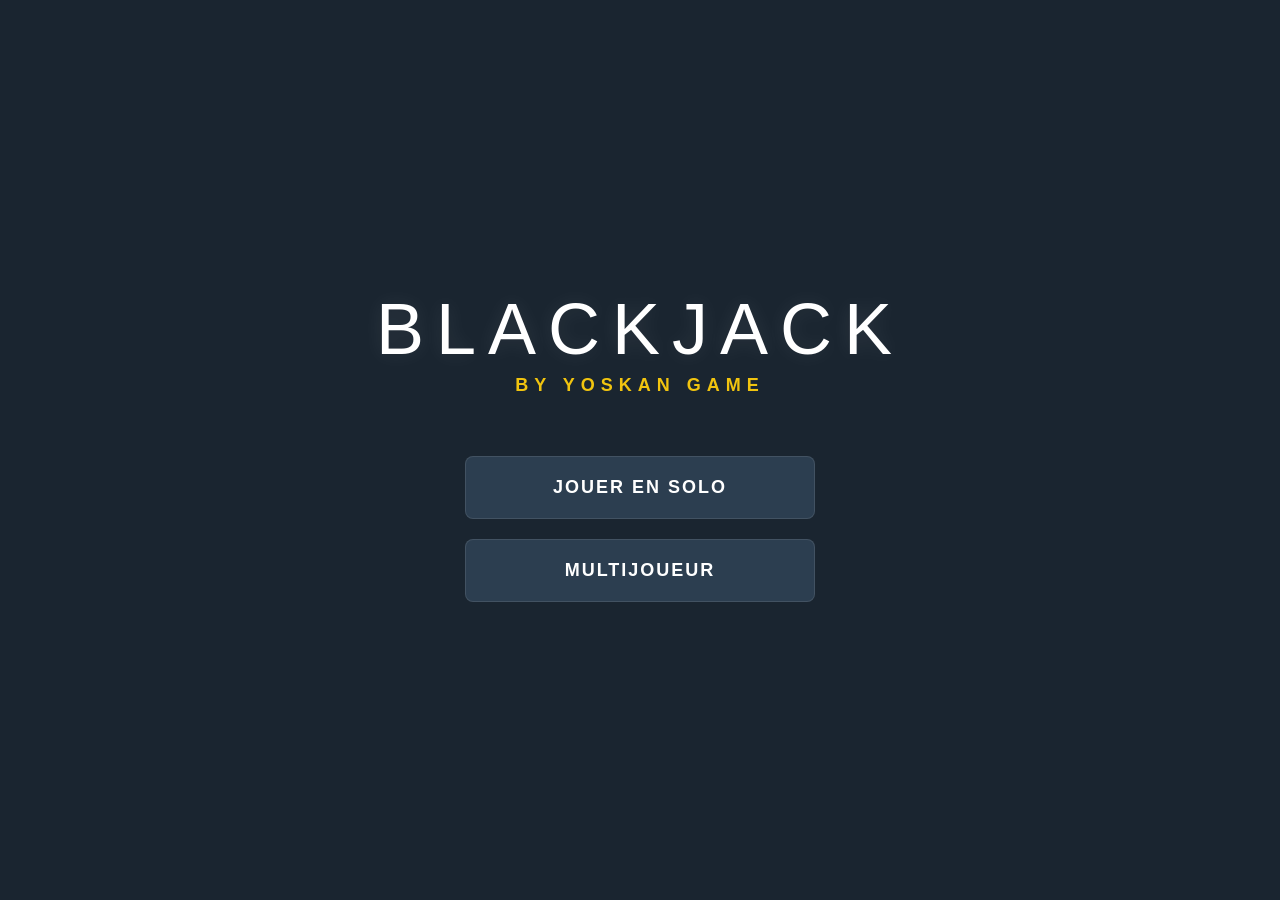
==== pc.html @ 3cd2e149 "BlackJack pc.html" ====
<!DOCTYPE html>
<html lang="fr">
<head>
<meta charset="UTF-8">
<meta name="viewport" content="width=device-width, initial-scale=1.0, maximum-scale=1.0, user-scalable=no">
<title>Blackjack by Yoskan Game v3.1.1</title>
<style>
    :root {
        --bg-color: #1A2530;
        --side-panel-bg: #121A22;
        --top-nav-bg: #0D131A;
        --text-primary: #FFFFFF;
        --text-secondary: #BDC3C7;
        --accent-color: #F1C40F;
        --btn-base: #2C3E50;
        --card-bg: #FFFFFF;
        --card-text: #000000;
        --card-suit-red: #E74C3C;
        --win-color: #27AE60;
        --lose-color: #C0392B;
        --tie-color: #7F8C8D;
    }

    * { box-sizing: border-box; touch-action: manipulation; }

    body {
        font-family: 'Segoe UI', Roboto, Helvetica, Arial, sans-serif;
        margin: 0; padding: 0; background-color: var(--bg-color);
        color: var(--text-primary); width: 100vw; height: 100vh;
        display: flex; flex-direction: column; user-select: none; overflow: hidden;
        transition: background-color 0.5s ease;
    }

    #top-nav {
        width: 100%; height: 60px; background-color: var(--top-nav-bg);
        display: none; align-items: center; justify-content: space-between;
        padding: 0 30px; border-bottom: 2px solid rgba(255,255,255,0.05); z-index: 1000;
        transition: background-color 0.5s ease;
    }

    .nav-brand { font-size: 20px; font-weight: bold; letter-spacing: 3px; color: var(--text-primary); display: flex; align-items: center; gap: 10px; }
    .nav-brand span { color: var(--accent-color); font-size: 14px; letter-spacing: 1px; }

    .nav-tabs { display: flex; height: 100%; }
    .nav-tab {
        position: relative;
        padding: 0 20px; height: 100%; display: flex; align-items: center; justify-content: center;
        font-size: 13px; font-weight: bold; color: var(--text-secondary); letter-spacing: 1px;
        cursor: pointer; text-transform: uppercase; transition: 0.2s; border-bottom: 4px solid transparent;
    }
    .nav-tab:hover { color: var(--text-primary); background-color: rgba(255,255,255,0.05); }
    .nav-tab.active { color: var(--text-primary); border-bottom-color: var(--accent-color); background-color: rgba(255,255,255,0.02); }
    
    .pass-badge { background: var(--lose-color); color: white; border-radius: 50%; width: 18px; height: 18px; font-size: 11px; display: flex; align-items: center; justify-content: center; position: absolute; top: 10px; right: 5px; }
    .defis-badge { background: var(--win-color); color: white; border-radius: 50%; width: 18px; height: 18px; font-size: 11px; display: flex; align-items: center; justify-content: center; position: absolute; top: 10px; right: 5px; }

    .nav-solde { display: flex; align-items: center; gap: 15px; font-weight: bold; font-size: 18px; background-color: rgba(0,0,0,0.5); padding: 5px 20px; border-radius: 20px; border: 1px solid rgba(255,255,255,0.1); }
    .currency-block { display: flex; align-items: center; gap: 6px; }
    .currency-block span:first-child { font-size: 16px; }

    #main-content { flex: 1; display: flex; position: relative; overflow: hidden; width: 100%; }

    .screen { display: none; width: 100%; height: 100%; position: absolute; top: 0; left: 0; background-color: var(--bg-color); transition: background-color 0.5s ease; }
    .screen.active { display: flex; }

    @keyframes gradientBG {
        0% { background-position: 0% 50%; }
        50% { background-position: 100% 50%; }
        100% { background-position: 0% 50%; }
    }

    #menu-screen, #multi-setup-screen {
        flex-direction: column; align-items: center; justify-content: center;
        background: linear-gradient(-45deg, var(--menu-grad-1), var(--menu-grad-2), var(--menu-grad-3), var(--menu-grad-4));
        background-size: 400% 400%; animation: gradientBG 15s ease infinite; z-index: 2000;
    }

    #shop-screen, #spin-screen, #profil-screen, #pass-screen, #defis-screen {
        flex-direction: column; align-items: center; justify-content: flex-start;
    }

    .menu-title { font-size: 72px; letter-spacing: 12px; margin-bottom: 5px; color: var(--text-primary); text-shadow: 0 0 20px rgba(255,255,255,0.1); }
    .menu-author { color: var(--accent-color); font-size: 18px; letter-spacing: 6px; margin-bottom: 50px; font-weight: bold;}

    button {
        padding: 15px; border: 1px solid rgba(255,255,255,0.1); border-radius: 8px; font-size: 14px; font-weight: bold; text-transform: uppercase; cursor: pointer; transition: all 0.2s; width: 100%; background-color: var(--btn-base); color: var(--text-primary); outline: none;
    }
    
    button:hover:not(:disabled) { background-color: var(--accent-color); color: #000 !important; border-color: var(--accent-color); box-shadow: 0 0 15px rgba(241,196,15,0.4); transform: translateY(-2px); }
    button:active:not(:disabled) { transform: scale(0.96); }
    button:disabled { opacity: 0.3; cursor: not-allowed; transform: none; background-color: rgba(0,0,0,0.3) !important; border-color: transparent !important; color: var(--text-secondary) !important; box-shadow: none !important;}

    .btn-main { width: 350px; padding: 20px; margin: 10px; font-size: 18px; letter-spacing: 2px; }

    .scroll-container { width: 100%; height: 100%; overflow-y: auto; padding: 40px 20px; display: flex; flex-direction: column; align-items: center; }
    .scroll-container::-webkit-scrollbar { width: 8px; }
    .scroll-container::-webkit-scrollbar-thumb { background: rgba(255,255,255,0.2); border-radius: 4px; }

    .grid-layout-5 { display: grid; grid-template-columns: repeat(5, 1fr); gap: 20px; width: 100%; max-width: 1600px; }
    .grid-layout-3 { display: grid; grid-template-columns: repeat(3, 1fr); gap: 40px; width: 100%; max-width: 1400px; }

    .item-card { background-color: var(--side-panel-bg); padding: 30px 20px; border-radius: 15px; display: flex; flex-direction: column; align-items: center; border: 1px solid rgba(255,255,255,0.05); transition: 0.2s; width: 100%; }
    .item-card:hover { border-color: rgba(255,255,255,0.2); transform: translateY(-5px); }
    .item-card h3 { margin: 0 0 20px 0; font-size: 16px; color: var(--text-secondary); letter-spacing: 1px; text-align: center; height: 35px; }
    .shop-preview { width: 120px; height: 180px; border-radius: 10px; margin-bottom: 25px; border: 2px solid rgba(255,255,255,0.2); display: flex; align-items: center; justify-content: center; font-size: 50px; overflow: hidden; position: relative;}
    .chest-preview { width: 150px; height: 150px; margin-bottom: 25px; background: radial-gradient(circle, rgba(255,255,255,0.1), transparent); display: flex; align-items: center; justify-content: center; font-size: 80px; border-radius: 15px; filter: drop-shadow(0 0 10px rgba(0,0,0,0.5));}

    .btn-buy { width: 100%; padding: 15px; border: 1px solid rgba(255,255,255,0.1); border-radius: 8px; font-weight: bold; background-color: var(--btn-base); color: white; font-size: 18px !important;}

    #left-panel { width: 320px; background-color: var(--side-panel-bg); border-right: 1px solid rgba(255,255,255,0.05); display: flex; flex-direction: column; padding: 25px; overflow-y: auto; z-index: 20; height: 100%; flex-shrink: 0; transition: background-color 0.5s ease;}
    #left-panel::-webkit-scrollbar { width: 0px; }
    #center-panel { flex: 1; display: flex; flex-direction: column; position: relative; z-index: 10; height: 100%; }
    #right-panel { width: 320px; background-color: var(--side-panel-bg); border-left: 1px solid rgba(255,255,255,0.05); display: flex; flex-direction: column; padding: 25px; overflow-y: auto; z-index: 20; height: 100%; flex-shrink: 0; transition: background-color 0.5s ease;}
    #right-panel::-webkit-scrollbar { width: 0px; }

    .game-author { text-align: center; color: var(--text-secondary); font-size: 16px; letter-spacing: 2px; margin-bottom: 25px; margin-top: 10px; display: flex; justify-content: center; align-items: center; gap: 8px;}

    .info-box { background-color: rgba(255,255,255,0.03); border-radius: 10px; padding: 12px 18px; margin-bottom: 12px; display: flex; justify-content: space-between; align-items: center; border: 1px solid rgba(255,255,255,0.02); }
    .info-label { font-size: 13px; color: var(--text-secondary); font-weight: bold; letter-spacing: 1px;}
    .info-value { font-size: 18px; font-weight: bold; color: var(--text-primary); }

    .section-title { font-size: 11px; color: var(--text-secondary); letter-spacing: 3px; margin-top: 15px; margin-bottom: 10px; text-align: center; border-bottom: 1px solid rgba(255,255,255,0.05); padding-bottom: 5px; }

    .bet-grid { display: grid; grid-template-columns: repeat(2, 1fr); gap: 8px; margin-bottom: 8px; }
    .bet-grid-2 { display: grid; grid-template-columns: 1fr 1fr; gap: 8px; }

    .bet-grid button:hover:not(:disabled) { background-color: rgba(255,255,255,0.05); border-color: var(--accent-color) !important; color: var(--accent-color) !important; box-shadow: none; transform: translateY(-2px); }
    
    #bet-clear:hover:not(:disabled) { background-color: var(--lose-color); border-color: var(--lose-color); color: white !important; box-shadow: 0 0 10px rgba(192,57,43,0.3); }
    #btn-distribuer:hover:not(:disabled) { background-color: #3498DB; border-color: #3498DB; color: white !important; box-shadow: 0 0 10px rgba(52,152,219,0.3); }

    .action-btn { margin-bottom: 8px; font-size: 14px; }
    #btn-tirer:hover:not(:disabled) { background-color: var(--win-color); border-color: var(--win-color); color: #000 !important; box-shadow: 0 0 15px rgba(39,174,96,0.4); }
    #btn-rester:hover:not(:disabled) { background-color: var(--lose-color); border-color: var(--lose-color); color: #000 !important; box-shadow: 0 0 15px rgba(192,57,43,0.4); }
    #btn-doubler:hover:not(:disabled) { background-color: var(--accent-color); border-color: var(--accent-color); color: #000 !important; box-shadow: 0 0 15px rgba(241,196,15,0.4); }

    .stat-item { margin-bottom: 15px; display: flex; flex-direction: column; gap: 6px; background-color: rgba(0,0,0,0.2); padding: 15px; border-radius: 10px; border: 1px solid rgba(255,255,255,0.02);}
    .stat-label { font-size: 12px; color: var(--text-secondary); text-transform: uppercase; letter-spacing: 1px; }
    .stat-val { font-size: 24px; font-weight: bold; color: var(--text-primary); }

    .level-container { margin-bottom: 25px; padding: 15px; background-color: rgba(0,0,0,0.3); border-radius: 10px; border: 1px solid rgba(255,255,255,0.05); }
    .level-header { display: flex; justify-content: space-between; font-size: 12px; font-weight: bold; color: var(--accent-color); margin-bottom: 8px; letter-spacing: 1px;}
    .level-bar { width: 100%; height: 8px; background-color: rgba(255,255,255,0.1); border-radius: 4px; overflow: hidden; }
    .level-fill { height: 100%; background: linear-gradient(90deg, var(--accent-color), #E67E22); width: 0%; transition: width 0.5s ease; }

    .chest-indicator { display: flex; justify-content: center; gap: 5px; margin-top: 10px; flex-wrap: wrap; max-width: 200px; margin-left: auto; margin-right: auto;}
    .chest-dot { width: 12px; height: 12px; border-radius: 50%; background-color: rgba(255,255,255,0.1); border: 1px solid rgba(255,255,255,0.2); transition: 0.3s;}
    .chest-dot.active { background-color: var(--accent-color); box-shadow: 0 0 10px var(--accent-color); border-color: var(--accent-color);}

    .objectif-box { position: absolute; top: 20px; right: 20px; border: 1px solid rgba(255,255,255,0.1); color: var(--text-secondary); padding: 8px 25px; border-radius: 20px; font-weight: bold; font-size: 14px; letter-spacing: 4px; z-index: 5; background-color: rgba(0,0,0,0.2); backdrop-filter: blur(5px);}

    #play-area { flex: 1; display: flex; flex-direction: column; justify-content: space-evenly; align-items: center; padding: 20px; overflow-y: auto; }
    
    .player-zone { display: flex; flex-direction: column; align-items: center; width: 100%; position: relative;}
    .zone-label { font-size: 14px; color: var(--text-secondary); text-transform: uppercase; letter-spacing: 4px; margin-bottom: 15px; text-align: center; display: flex; align-items: center; justify-content: center; gap: 8px;}
    
    .hand-row { display: flex; align-items: center; justify-content: center; gap: 20px; width: 100%; }
    .cards-container { display: flex; justify-content: center; gap: 15px; min-height: 200px; flex-wrap: nowrap;}

    .multi-player-box { margin: 10px; padding: 25px; border-radius: 15px; background: rgba(0,0,0,0.2); display: flex; flex-direction: column; align-items: center; border: 2px solid transparent; transition: all 0.3s; width: 340px; }
    .multi-player-box.active { border-color: var(--accent-color); box-shadow: 0 0 20px rgba(241,196,15,0.4); transform: scale(1.05); }
    .multi-cards-container { display: flex; justify-content: center; gap: 10px; min-height: 150px; transform: scale(0.9); transform-origin: top center; flex-wrap: wrap; }

    .card { width: 130px; height: 195px; background-color: var(--card-bg); border-radius: 10px; color: var(--card-text); box-shadow: 0 10px 20px rgba(0,0,0,0.3); display: flex; flex-direction: column; justify-content: space-between; padding: 12px; font-weight: bold; box-sizing: border-box; flex-shrink: 0;}
    .card-rank { font-size: 60px; line-height: 1; }
    .card-suit { font-size: 54px; text-align: right; }
    .card.red { color: var(--card-suit-red); }

    .card-back-custom { background-color: #34495E; background-image: repeating-linear-gradient(45deg, transparent, transparent 15px, rgba(255,255,255,0.05) 15px, rgba(255,255,255,0.05) 30px); border: 2px solid #2C3E50; display: flex; align-items: center; justify-content: center; font-size: 50px; border-radius: 10px;}

    .card-back-67 {
        background: linear-gradient(135deg, #111, #444);
        border: 2px solid #FFD700 !important;
        box-shadow: inset 0 0 20px rgba(255,215,0,0.5);
        position: relative;
    }
    .card-back-67::before {
        content: '★';
        position: absolute;
        top: 10px; right: 10px; font-size: 20px; color: #FFD700;
    }
    .card-back-67::after {
        content: '67';
        color: #FFD700;
        font-size: 50px;
        font-weight: bold;
        text-shadow: 0 0 10px #FF0000, 0 0 20px #FFD700;
    }

    @keyframes dealCardAnim { 0% { opacity: 0; transform: translateY(-50px) scale(0.9); } 100% { opacity: 1; transform: translateY(0) scale(1); } }
    .card-anim { animation: dealCardAnim 0.3s cubic-bezier(0.175, 0.885, 0.32, 1.275) forwards; }

    @keyframes popInReward { 0% { transform: scale(0) rotate(-10deg); opacity: 0; } 70% { transform: scale(1.1) rotate(5deg); opacity: 1; } 100% { transform: scale(1) rotate(0deg); opacity: 1; } }
    .chest-reward-card { animation: popInReward 0.6s cubic-bezier(0.175, 0.885, 0.32, 1.275) forwards; }

    @keyframes boxOpenPhase1 { 0% { transform: scale(1) rotate(0deg); } 20% { transform: scale(1.1) rotate(-10deg); } 40% { transform: scale(1.1) rotate(10deg); } 60% { transform: scale(1.1) rotate(-10deg); } 80% { transform: scale(1.1) rotate(10deg); } 100% { transform: scale(1.2) rotate(0deg); } }
    .chest-anim.opening { animation: boxOpenPhase1 1s forwards; }

    .score-bubble {
        background-color: rgba(0,0,0,0.4); border: 1px solid rgba(255,255,255,0.1);
        color: var(--text-primary); padding: 15px 25px; border-radius: 15px; font-weight: bold; font-size: 24px;
        min-width: 80px; text-align: center; visibility: hidden; transition: all 0.3s; flex-shrink: 0;
    }
    .blackjack-bubble { border-color: var(--accent-color); color: var(--accent-color); box-shadow: 0 0 15px rgba(241,196,15,0.3); }

    @keyframes winAnim { 0% { transform: scale(1); box-shadow: 0 0 0 rgba(39,174,96,0); } 50% { transform: scale(1.05); box-shadow: 0 0 50px rgba(39,174,96,0.6); } 100% { transform: scale(1); box-shadow: 0 0 20px rgba(39,174,96,0.3); } }
    @keyframes loseAnim { 0% { transform: translateX(0); } 20% { transform: translateX(-15px); } 40% { transform: translateX(15px); } 60% { transform: translateX(-15px); } 80% { transform: translateX(15px); } 100% { transform: translateX(0); } }
    @keyframes tieAnim { 0% { transform: scale(1); opacity: 0; } 100% { transform: scale(1); opacity: 1; } }

    .banner-result {
        position: fixed; top: 0; left: 0; width: 100vw; height: 100vh;
        background-color: rgba(10, 15, 20, 0.95); 
        z-index: 9999; 
        display: none; flex-direction: column; align-items: center; justify-content: center; gap: 30px;
        backdrop-filter: blur(15px); pointer-events: auto; 
    }
    .banner-result.active { display: flex; }
    
    .banner-content {
        text-align: center; display: flex; flex-direction: column; align-items: center; gap: 20px;
        padding: 60px 100px; border-radius: 20px; background: rgba(255,255,255,0.03);
        border: 2px solid rgba(255,255,255,0.05);
    }
    
    .banner-result.win .banner-content { animation: winAnim 0.6s forwards; border-color: var(--win-color); box-shadow: 0 0 20px rgba(39,174,96,0.3);}
    .banner-result.lose .banner-content { animation: loseAnim 0.5s forwards; border-color: var(--lose-color); box-shadow: 0 0 20px rgba(192,57,43,0.3);}
    .banner-result.tie .banner-content { animation: tieAnim 0.6s forwards; border-color: var(--tie-color); box-shadow: 0 0 20px rgba(127,140,141,0.3);}
    
    .result-text { font-size: 64px; font-weight: bold; text-transform: uppercase; letter-spacing: 10px; margin: 0;}
    .result-text.win { color: var(--win-color); text-shadow: 0 0 20px rgba(39,174,96,0.5); }
    .result-text.lose { color: var(--lose-color); text-shadow: 0 0 20px rgba(192,57,43,0.5); }
    .result-text.tie { color: var(--tie-color); }
    .result-text.bj { color: var(--accent-color); text-shadow: 0 0 30px var(--accent-color); }

    .hasard-container-wrapper { display: flex; width: 100%; max-width: 1400px; justify-content: space-evenly; align-items: stretch; gap: 60px; margin-top: 20px; flex-wrap: wrap; }
    .spin-container, .slot-container { display: flex; flex-direction: column; align-items: center; justify-content: flex-start; background: rgba(0,0,0,0.3); padding: 40px; border-radius: 20px; border: 1px solid rgba(255,255,255,0.05); flex: 1; min-width: 400px; }
    .hasard-title { font-size: 36px; color: var(--accent-color); text-shadow: 0 0 15px rgba(241,196,15,0.8); margin-bottom: 30px; text-transform: uppercase; letter-spacing: 4px; text-align: center; }

    .wheel-container { position: relative; width: 360px; height: 360px; margin-bottom: 40px; flex-shrink: 0; }
    
    .wheel { width: 100%; height: 100%; border-radius: 50%; border: 4px solid var(--text-primary); position: relative; overflow: hidden; transition: transform 4s cubic-bezier(0.175, 0.885, 0.32, 1.05); box-shadow: 0 0 20px rgba(0,0,0,0.5); background: conic-gradient(
        #1A2530 0deg 30deg, #2C3E50 30deg 60deg,
        #1A2530 60deg 90deg, #2C3E50 90deg 120deg,
        #1A2530 120deg 150deg, #2C3E50 150deg 180deg,
        #1A2530 180deg 210deg, #2C3E50 210deg 240deg,
        #1A2530 240deg 270deg, #2C3E50 270deg 300deg,
        #1A2530 300deg 330deg, #2C3E50 330deg 360deg
    ); }
    .wheel-pointer { position: absolute; top: -25px; left: 50%; transform: translateX(-50%); width: 0; height: 0; border-left: 25px solid transparent; border-right: 25px solid transparent; border-top: 50px solid var(--text-primary); z-index: 10; filter: drop-shadow(0 4px 4px rgba(0,0,0,0.5));}
    .wheel-text { position: absolute; top: 50%; left: 50%; width: 100px; height: 24px; margin-top: -12px; margin-left: -50px; text-align: center; font-weight: bold; font-size: 18px; color: var(--text-primary); transform-origin: 50% 50%; text-shadow: 1px 1px 3px #000;}
    
    .spin-result-text { font-size: 28px; font-weight: bold; color: var(--accent-color); margin-bottom: 20px; height: 35px; text-transform: uppercase; letter-spacing: 2px; text-align: center; }

    @keyframes wheelResultPop { 0% { transform: scale(0.5); opacity: 0; } 50% { transform: scale(1.2); opacity: 1; } 100% { transform: scale(1); opacity: 1; } }
    .spin-result-anim { animation: wheelResultPop 0.8s cubic-bezier(0.175, 0.885, 0.32, 1.275) forwards; }

    .profil-wrapper { display: flex; flex-direction: row; width: 100%; height: 100%; padding: 20px; gap: 40px; justify-content: center; }
    .profil-left { display: flex; flex-direction: column; align-items: center; flex: 1; max-width: 400px; gap: 30px; }
    .profil-right { display: flex; flex-direction: column; align-items: center; flex: 2; max-width: 1000px; overflow-y: auto; background-color: var(--side-panel-bg); padding: 30px; border-radius: 15px; border: 1px solid rgba(255,255,255,0.05); }
    .profil-right::-webkit-scrollbar { width: 8px; }
    .profil-right::-webkit-scrollbar-thumb { background: rgba(255,255,255,0.2); border-radius: 4px; }

    .profil-container { width: 100%; background-color: var(--side-panel-bg); padding: 30px; border-radius: 15px; border: 1px solid rgba(255,255,255,0.05); }
    .profil-row { display: flex; flex-direction: column; margin-bottom: 25px; gap: 10px;}
    .profil-label { color: var(--text-secondary); font-size: 14px; letter-spacing: 1px; font-weight: bold; }
    .profil-input { background-color: rgba(0,0,0,0.3); border: 1px solid rgba(255,255,255,0.1); color: white; padding: 10px 15px; border-radius: 8px; font-size: 16px; width: 100%; outline: none; font-family: inherit;}
    .color-picker { display: flex; gap: 10px; flex-wrap: wrap; }
    .color-btn { width: 30px; height: 30px; border-radius: 50%; border: 2px solid transparent; cursor: pointer; }
    .color-btn.active { border-color: white; }

    .casier-grid-items { display: flex; flex-wrap: wrap; justify-content: center; gap: 20px; width: 100%; align-content: flex-start; }
    .casier-item { flex: 1 1 auto; min-width: 150px; background: rgba(0,0,0,0.3); border: 1px solid rgba(255,255,255,0.1); border-radius: 10px; display: flex; flex-direction: column; align-items: center; padding: 20px; cursor: pointer; transition: 0.2s; position: relative;}
    .casier-item:hover { background: rgba(255,255,255,0.05); border-color: rgba(255,255,255,0.3); }
    .casier-item.active { border-color: var(--accent-color); box-shadow: 0 0 15px rgba(241,196,15,0.3); }
    .casier-item-preview { width: 100%; max-width: 140px; aspect-ratio: 2/3; height: auto; border-radius: 5px; border: 1px solid rgba(255,255,255,0.2); display: flex; align-items: center; justify-content: center; font-size: 50px; margin-bottom: 15px; }
    .casier-item-name { font-size: 14px; font-weight: bold; text-align: center; color: var(--text-secondary); text-transform: uppercase; }
    .equipped-badge { position: absolute; top: -10px; right: -10px; background: var(--accent-color); color: black; font-size: 12px; padding: 5px 10px; border-radius: 8px; font-weight: bold; display: none; }
    .casier-item.active .equipped-badge { display: block; }

    .chest-modal { position: absolute; top:0; left:0; width: 100%; height: 100%; background: rgba(0,0,0,0.9); z-index: 4000; display: none; flex-direction: column; align-items: center; justify-content: center; }
    .chest-modal.active { display: flex; }
    .chest-anim { font-size: 100px; margin-bottom: 30px; display:flex; align-items:center; justify-content:center; }
    .chest-reward { font-size: 24px; color: var(--accent-color); letter-spacing: 2px; font-weight: bold; margin-bottom: 30px; text-transform: uppercase; text-align:center;}

    .anim-67-overlay { position: fixed; top: 0; left: 0; width: 100vw; height: 100vh; background: rgba(0,0,0,0.85); z-index: 10000; display: none; align-items: center; justify-content: center; font-size: 150px; font-weight: bold; color: #FFD700; text-shadow: 0 0 50px #FF0000, 0 0 100px #FFD700; text-align: center; }
    .anim-67-overlay.active { display: flex; animation: popInReward 0.5s infinite alternate; }

    .setup-btn-group { display: flex; gap: 15px; margin-bottom: 25px; }
    .setup-btn { padding: 15px 30px; font-size: 20px; border-radius: 10px; border: 2px solid rgba(255,255,255,0.1); background: rgba(0,0,0,0.3); color: white; cursor: pointer; transition: 0.2s; }
    .setup-btn:hover { background: rgba(255,255,255,0.1); border-color: white; }
    .setup-btn.active { background: var(--accent-color); color: black; border-color: var(--accent-color); box-shadow: 0 0 15px rgba(241,196,15,0.4); }

    .slot-machine { display: flex; gap: 15px; background: #111; padding: 30px; border: 4px solid var(--accent-color); border-radius: 15px; font-size: 60px; margin-bottom: 20px; box-shadow: inset 0 0 30px #000; z-index: 2; position: relative; overflow: hidden;}
    .reel { width: 100px; height: 100px; background: white; border-radius: 8px; display: flex; justify-content: center; align-items: center; color: black; box-shadow: 0 5px 10px rgba(0,0,0,0.5); font-size: 50px;}
    .reel.spinning { animation: spinReel 0.1s linear infinite; filter: blur(2px); }
    @keyframes spinReel { 0% { transform: translateY(-10px); } 100% { transform: translateY(10px); } }

    .avatar-btn { cursor: pointer; font-size: 24px; padding: 5px; border-radius: 5px; border: 2px solid transparent; transition: 0.2s; }
    .avatar-btn:hover { background: rgba(255,255,255,0.1); }
    .avatar-btn.active { border-color: var(--accent-color); background: rgba(255,255,255,0.2); }

    .lever-container { position: relative; width: 50px; height: 120px; margin-left: -5px; margin-bottom: 30px; cursor: pointer; z-index: 1; }
    .lever-base { position: absolute; bottom: 0; left: 0; width: 30px; height: 50px; background: #555; border-radius: 5px; }
    .lever-stick { position: absolute; bottom: 25px; left: 10px; width: 10px; height: 100px; background: #7f8c8d; transform-origin: bottom center; transition: transform 0.3s; }
    .lever-ball { position: absolute; top: -15px; left: -10px; width: 30px; height: 30px; background: #e74c3c; border-radius: 50%; box-shadow: inset -2px -2px 8px rgba(0,0,0,0.5); }
    .lever-container.pulled .lever-stick { transform: rotate(45deg); }

    .brawl-pass-wrapper { width: 100%; overflow-x: auto; overflow-y: hidden; padding: 20px 0; margin-top: 20px; display: flex; align-items: center;}
    .brawl-pass-wrapper::-webkit-scrollbar { height: 12px; }
    .brawl-pass-wrapper::-webkit-scrollbar-thumb { background: rgba(255,255,255,0.3); border-radius: 6px; }
    .brawl-pass-container { display: flex; flex-direction: row; width: max-content; gap: 15px; padding: 0 40px; align-items: center; min-height: 250px; }
    
    .brawl-pass-tier { width: 140px; background: rgba(0,0,0,0.4); border: 2px solid rgba(255,255,255,0.1); border-radius: 12px; display: flex; flex-direction: column; align-items: center; padding: 10px; position: relative; flex-shrink: 0; transition: 0.3s; }
    .brawl-pass-tier.unlocked { border-color: var(--accent-color); background: rgba(241,196,15,0.1); box-shadow: 0 0 15px rgba(241,196,15,0.2); }
    .brawl-pass-tier.claimed { border-color: var(--win-color); background: rgba(39,174,96,0.1); opacity: 0.8; }
    
    .brawl-tier-num { font-size: 16px; font-weight: bold; margin-bottom: 5px; color: var(--text-secondary); background: rgba(0,0,0,0.5); padding: 3px 12px; border-radius: 12px; }
    .brawl-pass-tier.unlocked .brawl-tier-num { color: var(--accent-color); }
    .brawl-pass-tier.claimed .brawl-tier-num { color: var(--win-color); }
    
    .brawl-icon-container { font-size: 35px; margin: 10px 0; flex: 1; display: flex; align-items: center; justify-content: center; filter: drop-shadow(0 0 10px rgba(0,0,0,0.5)); }
    .brawl-icon-container .shop-preview { width: 35px !important; height: 50px !important; font-size: 14px !important; border-width: 1px; border-radius: 3px; margin: 0; }
    .brawl-reward-text { font-weight: bold; text-align: center; font-size: 10px; min-height: 25px; text-transform: uppercase; letter-spacing: 1px; color: var(--text-primary); display: flex; align-items: center; justify-content: center;}

    .defis-container-box { display: flex; flex-direction: column; gap: 10px; margin-top: 10px; }
    .defi-card { background: rgba(0,0,0,0.3); padding: 15px; border-radius: 8px; border: 1px solid rgba(255,255,255,0.05); transition: 0.3s; position: relative; overflow: hidden; }
    .defi-card.done { border-color: var(--win-color); }
    .defi-title { font-size: 14px; margin-bottom: 10px; display:flex; justify-content:space-between; color: var(--text-primary); font-weight: bold;}
    .defi-title span.done-icon { display: none; }
    .defi-card.done .defi-title span.done-icon { display: inline; color: var(--win-color); margin-left: 5px;}
    .defi-reward { color: var(--accent-color); font-weight: bold; }
    .defi-progress-text { font-size: 12px; text-align: right; margin-top: 5px; color: var(--text-secondary); }
    .defi-claim-btn { display: none; margin-top: 10px; padding: 8px; font-size: 12px; }
    .defi-card.done:not(.claimed) .defi-claim-btn { display: block; }
    .defi-card.claimed .defi-title span.done-icon { content: "RÉCUPÉRÉ"; font-size: 10px; background: var(--win-color); color: white; padding: 2px 5px; border-radius: 4px;}
    
    @keyframes claimFlash { 0% { background: var(--win-color); transform: scale(1.05); } 100% { background: rgba(0,0,0,0.3); transform: scale(1); } }
    .defi-claim-anim { animation: claimFlash 0.6s ease; }
</style>
</head>
<body>

    <div id="top-nav">
        <div class="nav-brand">BLACKJACK <span>GAME</span> <span id="nav-avatar" style="font-size: 16px; margin-left: 8px;"></span></div>
        <div class="nav-tabs">
            <div class="nav-tab active" id="tab-game" onclick="changerEcran('game-screen')">JOUER</div>
            <div class="nav-tab" id="tab-shop" onclick="changerEcran('shop-screen')">BOUTIQUE</div>
            <div class="nav-tab" id="tab-pass" onclick="changerEcran('pass-screen')">PASS 67<span id="pass-badge" class="pass-badge" style="display:none;">!</span></div>
            <div class="nav-tab" id="tab-defis" onclick="changerEcran('defis-screen')">DÉFIS<span id="defis-badge" class="defis-badge" style="display:none;">!</span></div>
            <div class="nav-tab" id="tab-spin" onclick="changerEcran('spin-screen')">HASARD</div>
            <div class="nav-tab" id="tab-profil" onclick="changerEcran('profil-screen')">PROFIL</div>
            <div class="nav-tab" id="tab-menu" onclick="changerEcran('menu-screen')" style="margin-left: 20px; color: var(--lose-color);">QUITTER</div>
        </div>
        <div class="nav-solde" id="nav-solde-global">
            <div class="currency-block"><span>🪙</span> <span class="display-solde">1500</span></div>
            <div class="currency-block" style="color:cyan;"><span>💎</span> <span class="display-diamants">0</span></div>
        </div>
        <div class="nav-solde" id="nav-multi-avatars" style="display:none; gap: 10px; background-color: transparent; border: none;">
        </div>
    </div>

    <div id="main-content">

        <div id="menu-screen" class="screen active">
            <div class="menu-title">BLACKJACK</div>
            <div class="menu-author">BY YOSKAN GAME</div>
            <button class="btn-main" onclick="lancerSolo()">JOUER EN SOLO</button>
            <button class="btn-main" onclick="afficherMultiSetup()">MULTIJOUEUR</button>
        </div>

        <div id="multi-setup-screen" class="screen">
            <h2 style="font-size: 36px; letter-spacing: 4px; margin-bottom: 40px; color: var(--text-primary);">MODE MULTIJOUEUR</h2>
            <div class="setup-btn-group">
                <button class="setup-btn" id="btn-p2" onclick="setMultiPlayers(2)">2 JOUEURS</button>
                <button class="setup-btn" id="btn-p3" onclick="setMultiPlayers(3)">3 JOUEURS</button>
                <button class="setup-btn" id="btn-p4" onclick="setMultiPlayers(4)">4 JOUEURS</button>
            </div>
            <div id="multi-names-container" style="display:flex; flex-direction:column; gap:15px; margin-bottom:40px; width:400px;"></div>
            <button class="btn-main" id="btn-start-multi" style="display:none; background-color: var(--accent-color); color: black;" onclick="demarrerMulti()">LANCER LA PARTIE</button>
            <button class="btn-main" style="background-color: var(--lose-color); margin-top: 10px;" onclick="changerEcran('menu-screen')">RETOUR AU MENU</button>
        </div>

        <div id="profil-screen" class="screen">
            <div class="profil-wrapper">
                <div class="profil-left">
                    <div class="profil-container">
                        <h2 style="border-bottom:none; margin-bottom:40px;">PERSONNALISATION</h2>
                        <div class="profil-row">
                            <span class="profil-label">AVATAR</span>
                            <div id="solo-avatar-selector" style="display:flex; gap:5px; font-size:24px; flex-wrap: wrap; width: 100%;"></div>
                        </div>
                        <div class="profil-row">
                            <span class="profil-label">THÈME</span>
                            <div class="color-picker" id="theme-picker">
                                <div class="color-btn active" style="background: #1A2530;" onclick="changerTheme('dark', this)"></div>
                                <div class="color-btn" style="background: #0f380f;" onclick="changerTheme('casino', this)"></div>
                                <div class="color-btn" style="background: #2b0f38;" onclick="changerTheme('royal', this)"></div>
                                <div class="color-btn" style="background: #0f2438;" onclick="changerTheme('ocean', this)"></div>
                                <div class="color-btn" style="background: #380f0f;" onclick="changerTheme('crimson', this)"></div>
                            </div>
                        </div>
                        <div class="profil-row">
                            <span class="profil-label">COULEUR D'ACCENTUATION</span>
                            <div class="color-picker">
                                <div class="color-btn active" style="background-color: #F1C40F;" onclick="changerCouleur('#F1C40F', this)"></div>
                                <div class="color-btn" style="background-color: #3498DB;" onclick="changerCouleur('#3498DB', this)"></div>
                                <div class="color-btn" style="background-color: #E74C3C;" onclick="changerCouleur('#E74C3C', this)"></div>
                                <div class="color-btn" style="background-color: #2ECC71;" onclick="changerCouleur('#2ECC71', this)"></div>
                                <div class="color-btn" style="background-color: #9B59B6;" onclick="changerCouleur('#9B59B6', this)"></div>
                                <div class="color-btn" style="background-color: #E67E22;" onclick="changerCouleur('#E67E22', this)"></div>
                                <div class="color-btn" style="background-color: #1ABC9C;" onclick="changerCouleur('#1ABC9C', this)"></div>
                                <div class="color-btn" style="background-color: #FF69B4;" onclick="changerCouleur('#FF69B4', this)"></div>
                                <div class="color-btn" style="background-color: #00FFFF;" onclick="changerCouleur('#00FFFF', this)"></div>
                                <div class="color-btn" style="background-color: #FFFFFF;" onclick="changerCouleur('#FFFFFF', this)"></div>
                            </div>
                        </div>
                        <div class="profil-row">
                            <span class="profil-label">SAUVEGARDE</span>
                            <button class="btn-buy" style="width: 250px; background-color: var(--lose-color); padding: 10px;" onclick="reinitialiserSauvegarde()">RÉINITIALISER</button>
                        </div>
                    </div>
                </div>
                
                <div class="profil-right">
                    <h2 style="letter-spacing: 4px; text-align:center; width: 100%; margin-bottom: 20px;">VOTRE CASIER</h2>
                    <div id="casier-grid" class="casier-grid-items">
                    </div>
                </div>
            </div>
        </div>

        <div id="pass-screen" class="screen">
            <div class="scroll-container" style="padding: 20px; justify-content: center;">
                <h2 style="font-size: 40px; color: var(--accent-color); letter-spacing: 6px; text-transform: uppercase; margin-bottom: 20px; text-shadow: 0 0 15px rgba(241,196,15,0.5);">PASS 67</h2>
                <div class="level-container" style="width: 100%; max-width: 1200px; margin-bottom: 20px; background: rgba(0,0,0,0.5);">
                    <div class="level-header"><span style="font-size: 18px;">NIVEAU <span id="pass-hud-niv">1</span></span><span id="pass-hud-xp" style="color:var(--text-secondary);">0/100 XP</span></div>
                    <div class="level-bar" style="height: 15px;"><div class="level-fill" id="pass-hud-xp-fill"></div></div>
                </div>
                <div class="brawl-pass-wrapper" id="brawl-pass-wrap">
                    <div id="pass-tiers-container" class="brawl-pass-container"></div>
                </div>
            </div>
        </div>

        <div id="defis-screen" class="screen">
            <div class="scroll-container">
                <h2 style="font-size: 40px; color: var(--accent-color); letter-spacing: 6px; text-transform: uppercase; margin-bottom: 30px;">DÉFIS</h2>
                
                <h3 style="width: 100%; max-width: 1000px; border-bottom: 1px solid rgba(255,255,255,0.1); padding-bottom: 10px; color: var(--text-secondary); text-align: left;">QUOTIDIENS</h3>
                <div class="grid-layout-3" id="defis-quotidiens" style="margin-bottom: 40px;"></div>
                
                <h3 style="width: 100%; max-width: 1000px; border-bottom: 1px solid rgba(255,255,255,0.1); padding-bottom: 10px; color: var(--text-secondary); text-align: left;">HEBDOMADAIRES</h3>
                <div class="grid-layout-3" id="defis-hebdos" style="margin-bottom: 40px;"></div>
                
                <h3 style="width: 100%; max-width: 1000px; border-bottom: 1px solid rgba(255,255,255,0.1); padding-bottom: 10px; color: var(--text-secondary); text-align: left;">SAISONNIERS</h3>
                <div class="grid-layout-3" id="defis-saisonniers" style="margin-bottom: 40px;"></div>
            </div>
        </div>

        <div id="shop-screen" class="screen">
            <div class="scroll-container">
                <h2 style="text-align: left; border:none; margin-bottom: 20px; width: 100%; max-width: 1400px; font-size: 24px;">COFFRES MYSTÈRES</h2>
                <div class="grid-layout-3" style="margin-bottom: 60px;">
                    <div class="item-card">
                        <h3 style="font-size: 20px;">COFFRE TAHANE</h3>
                        <div class="chest-preview">📦</div>
                        <button class="btn-buy" id="btn-coffre-1" onclick="acheterCoffre(1, 1500)">1500 🪙</button>
                    </div>
                    <div class="item-card">
                        <h3 style="font-size: 20px;">COFFRE SUPER TAHANE</h3>
                        <div class="chest-preview">🎁</div>
                        <button class="btn-buy" id="btn-coffre-2" onclick="acheterCoffre(2, 5000)">5000 🪙</button>
                    </div>
                    <div class="item-card">
                        <h3 style="font-size: 20px;">COFFRE TAHANE FARHANE</h3>
                        <div class="chest-preview">💎</div>
                        <button class="btn-buy" id="btn-coffre-3" onclick="acheterCoffre(3, 15000)">15000 🪙</button>
                    </div>
                </div>

                <h2 style="text-align: left; border:none; margin-bottom: 20px; width: 100%; max-width: 1600px; font-size: 24px;">COSMÉTIQUES (CARTES)</h2>
                <div id="shop-cards-grid" class="grid-layout-5" style="padding-bottom: 50px;">
                </div>
            </div>
        </div>

        <div id="spin-screen" class="screen">
            <div style="width: 100%; height: 100%; display: flex; flex-direction: column; align-items: center; justify-content: center; padding: 20px;">
                
                <div class="hasard-container-wrapper">
                    <div class="spin-container">
                        <h3 class="hasard-title">LA ROUE DU 67</h3>
                        <div class="spin-result-text" id="spin-msg"></div>
                        <div class="wheel-container">
                            <div class="wheel-pointer"></div>
                            <div class="wheel" id="wheel">
                                <div class="wheel-text" style="transform: rotate(15deg) translateY(-145px); font-size: 24px;">6️⃣7️⃣</div>
                                <div class="wheel-text" style="transform: rotate(45deg) translateY(-145px);">100🪙</div>
                                <div class="wheel-text" id="wheel-cosmo-1" style="transform: rotate(75deg) translateY(-145px); font-size: 32px;">❓</div>
                                <div class="wheel-text" style="transform: rotate(105deg) translateY(-145px);">500🪙</div>
                                <div class="wheel-text" style="transform: rotate(135deg) translateY(-145px); color:cyan;">1💎</div>
                                <div class="wheel-text" id="wheel-cosmo-2" style="transform: rotate(165deg) translateY(-145px); font-size: 32px;">❓</div>
                                <div class="wheel-text" style="transform: rotate(195deg) translateY(-145px);">1000🪙</div>
                                <div class="wheel-text" style="transform: rotate(225deg) translateY(-145px); color:cyan;">2💎</div>
                                <div class="wheel-text" id="wheel-cosmo-3" style="transform: rotate(255deg) translateY(-145px); font-size: 32px;">❓</div>
                                <div class="wheel-text" style="transform: rotate(285deg) translateY(-145px);">2500🪙</div>
                                <div class="wheel-text" style="transform: rotate(315deg) translateY(-145px); color:cyan;">5💎</div>
                                <div class="wheel-text" style="transform: rotate(345deg) translateY(-145px);">5000🪙</div>
                            </div>
                        </div>
                        <button class="btn-main" style="width: 320px; padding: 20px; font-size: 16px; margin-top: auto;" id="btn-spin" onclick="lancerSpin()">TOURNER (200 🪙)</button>
                    </div>

                    <div class="slot-container">
                        <h3 class="hasard-title">LUCKY 67</h3>
                        <div class="spin-result-text" id="slot-msg"></div>
                        
                        <div style="display:flex; align-items:flex-end; margin-bottom: 20px;">
                            <div class="slot-machine">
                                <div id="reel-1" class="reel">🪙</div>
                                <div id="reel-2" class="reel">💎</div>
                                <div id="reel-3" class="reel">❓</div>
                            </div>
                            <div class="lever-container" id="slot-lever" onclick="lancerSlot()">
                                <div class="lever-base"></div>
                                <div class="lever-stick"><div class="lever-ball"></div></div>
                            </div>
                        </div>
                        
                        <button class="btn-main" style="width: 320px; padding: 20px; font-size: 16px; margin-top: auto;" id="btn-slot" onclick="lancerSlot()">TIRER (200 🪙)</button>
                    </div>
                </div>
            </div>
        </div>

        <div id="game-screen" class="screen">
            <div id="left-panel">
                <div class="info-box">
                    <span class="info-label">SOLDE</span>
                    <span class="info-value" id="hud-solde">1500</span>
                </div>
                <div class="info-box">
                    <span class="info-label">MISE</span>
                    <span id="mise-val" class="info-value">0</span>
                </div>

                <div class="section-title">COMPTEUR DE MISE</div>
                <div class="bet-grid">
                    <button id="bet-10" onclick="miser(10)">+ 10</button>
                    <button id="bet-50" onclick="miser(50)">+ 50</button>
                    <button id="bet-100" onclick="miser(100)">+ 100</button>
                    <button id="bet-1000" onclick="miser(1000)">+ 1000</button>
                </div>
                <div class="bet-grid" style="margin-bottom: 8px;">
                    <button id="bet-all" onclick="miser('all')" style="grid-column: span 2; color: #D7BDE2;">ALL IN</button>
                </div>
                <div class="bet-grid-2">
                    <button id="bet-clear" onclick="annulerMise()" style="color: #F5B7B1;">ANNULER</button>
                    <button id="btn-distribuer" onclick="distribuer()" style="color: var(--accent-color);">JOUER</button>
                </div>

                <div class="section-title">ACTIONS DE JEU</div>
                <button class="action-btn" id="btn-tirer" onclick="tirer()" style="color: #A9DFBF;">TIRER</button>
                <button class="action-btn" id="btn-rester" onclick="rester()" style="color: #F5B7B1;">RESTER</button>
                <button class="action-btn" id="btn-doubler" onclick="doubler()" style="color: var(--accent-color);">DOUBLER</button>
            </div>

            <div id="center-panel">
                <div class="objectif-box">OBJECTIF: 21</div>
                
                <div id="result-banner" class="banner-result">
                    <div class="banner-content">
                        <div id="result-msg" class="result-text"></div>
                    </div>
                </div>

                <div id="play-area">
                    <div class="player-zone">
                        <div class="zone-label">CROUPIER</div>
                        <div class="hand-row">
                            <div id="croupier-score" class="score-bubble"></div>
                            <div id="croupier-cards" class="cards-container"></div>
                        </div>
                    </div>

                    <div class="player-zone" id="solo-zone">
                        <div class="zone-label">VOTRE MAIN</div>
                        <div class="hand-row">
                            <div id="joueur-score" class="score-bubble"></div>
                            <div id="joueur-cards" class="cards-container"></div>
                        </div>
                    </div>

                    <div id="multi-zone" style="display:none; width:100%; flex-wrap:wrap; justify-content:center; margin-top:20px; gap: 30px;">
                    </div>
                </div>
            </div>

            <div id="right-panel">
                <div id="solo-stats">
                    <div class="level-container">
                        <div class="level-header"><span>NIVEAU <span id="hud-niv">1</span></span><span id="hud-xp">0/100 XP</span></div>
                        <div class="level-bar"><div class="level-fill" id="hud-xp-fill"></div></div>
                        
                        <div class="chest-indicator">
                            <div class="chest-dot" id="dot-1"></div>
                            <div class="chest-dot" id="dot-2"></div>
                            <div class="chest-dot" id="dot-3"></div>
                            <div class="chest-dot" id="dot-4"></div>
                            <div class="chest-dot" id="dot-5"></div>
                            <div class="chest-dot" id="dot-6"></div>
                            <div class="chest-dot" id="dot-7"></div>
                            <div class="chest-dot" id="dot-8"></div>
                            <div class="chest-dot" id="dot-9"></div>
                        </div>
                        <div style="font-size:10px; color:var(--text-secondary); text-align:center; margin-top:5px; letter-spacing:1px;">SÉRIE DE VICTOIRES (3/6/9 = COFFRES)</div>
                    </div>
                    
                    <div class="stat-item">
                        <span class="stat-label">MEILLEUR SCORE</span>
                        <span id="stat-best" class="stat-val" style="color: var(--accent-color);">1500</span>
                    </div>

                    <div class="stat-item">
                        <span class="stat-label">MAINS JOUÉES</span>
                        <span id="stat-jouees" class="stat-val">0</span>
                    </div>
                    
                    <div class="stat-item">
                        <span class="stat-label">TAUX DE VICTOIRE</span>
                        <span id="stat-wr" class="stat-val">0%</span>
                    </div>
                    
                    <div class="stat-item" id="stat-hilo-container" style="border-top: 1px solid rgba(255,255,255,0.05); padding-top: 15px; margin-top: 5px;">
                        <span class="stat-label">COMPTEUR (HI-LO)</span>
                        <span id="stat-compteur" class="stat-val" style="color: var(--text-secondary);">0</span>
                    </div>
                </div>

                <div id="multi-stats" style="display:none;">
                    <div class="section-title" style="font-size: 14px; margin-bottom: 20px;">JOUEURS</div>
                    <div id="multi-players-list"></div>
                </div>
            </div>
        </div>

    </div>

    <div id="chest-modal" class="chest-modal">
        <div class="chest-anim" id="chest-anim-box">📦</div>
        <div class="chest-reward" id="chest-reward-text"></div>
        <button id="btn-fermer-coffre" style="width: 300px; font-size: 18px; display: none;" onclick="fermerCoffre()">CONTINUER</button>
    </div>

    <div id="reset-modal" class="chest-modal" style="z-index: 3000;">
        <div class="banner-content" style="background-color: var(--side-panel-bg); border-color: var(--lose-color); animation: popInReward 0.5s cubic-bezier(0.175, 0.885, 0.32, 1.275) forwards;">
            <h2 style="color: var(--lose-color); letter-spacing: 2px; font-size: 28px; margin-top: 0;">ATTENTION</h2>
            <p style="font-size: 16px; margin-bottom: 30px; text-align: center; color: var(--text-primary);">Voulez-vous vraiment effacer toute votre progression ?<br>Cette action est irréversible.</p>
            <div style="display: flex; gap: 20px; width: 100%;">
                <button class="btn-main" style="background-color: var(--btn-base); width: auto; flex: 1; padding: 15px;" onclick="fermerResetModal()">ANNULER</button>
                <button class="btn-main" style="background-color: var(--lose-color); color: white; width: auto; flex: 1; padding: 15px;" onclick="confirmerReset()">RÉINITIALISER</button>
            </div>
        </div>
    </div>

    <div id="anim-67" class="anim-67-overlay">
        LUCKY 67!
    </div>

<script>
    document.addEventListener('keydown', function(e) {
        if (e.key === 'F11') { e.preventDefault(); }
    });

    const AVATARS = ['🧑‍🚀', '🧛‍♂️', '🥷', '🧟', '🦸‍♂️', '🦹‍♂️', '🧙‍♂️', '🧚', '🤖', '👽', '👻', '🤡'];
    let avatarJoueur = AVATARS[0];

    let modeJeu = 'solo';
    let multiJoueurs = [];
    let multiTourIndex = 0;

    let solde = 1500;
    let diamants = 0;
    let mise = 0;
    let derniereMise = 0;
    let sabot = [];
    let mainJoueur = [];
    let mainCroupier = [];
    let etape = 'mise'; 
    let tourCroupierInterval = null;
    let runningCount = 0;
    let flagAllIn = false;
    
    let stats = { jouees: 0, gagnees: 0, meilleurScore: 1500 };
    let xp = 0;
    let niveau = 1;
    let xpRequis = 100;
    let serieVictoire = 0;
    let nomJoueur = "JOUEUR 1";
    let highestUnlockedTier = 0;

    let cosmetiqueEquipe = 'classic';
    let inventaire = { 'classic': true };
    let wheelCosmos = [];
    let hasardSpinCount = 0;

    let defis = [
        { id: 'q1', cat: 'quotidien', desc: 'Jouer 5 parties', obj: 5, prog: 0, rec: 500, type: 'jetons', xp: 50, done: false, claimed: false },
        { id: 'q2', cat: 'quotidien', desc: 'Gagner 2 mains', obj: 2, prog: 0, rec: 1000, type: 'jetons', xp: 50, done: false, claimed: false },
        { id: 'q3', cat: 'quotidien', desc: 'Jouer au Hasard', obj: 3, prog: 0, rec: 1, type: 'diamants', xp: 100, done: false, claimed: false },
        { id: 'q4', cat: 'quotidien', desc: 'Miser 1000 jetons', obj: 1000, prog: 0, rec: 500, type: 'jetons', xp: 50, done: false, claimed: false },
        { id: 'q5', cat: 'quotidien', desc: 'Doubler 2 fois', obj: 2, prog: 0, rec: 1000, type: 'jetons', xp: 100, done: false, claimed: false },
        { id: 'q6', cat: 'quotidien', desc: 'Faire une égalité', obj: 1, prog: 0, rec: 1000, type: 'jetons', xp: 150, done: false, claimed: false },
        
        { id: 'h1', cat: 'hebdo', desc: 'Gagner 5000 jetons', obj: 5000, prog: 0, rec: 5000, type: 'jetons', xp: 500, done: false, claimed: false },
        { id: 'h2', cat: 'hebdo', desc: 'Faire 5 Blackjacks', obj: 5, prog: 0, rec: 5, type: 'diamants', xp: 500, done: false, claimed: false },
        { id: 'h3', cat: 'hebdo', desc: 'Ouvrir 3 Coffres', obj: 3, prog: 0, rec: 2000, type: 'jetons', xp: 300, done: false, claimed: false },
        { id: 'h4', cat: 'hebdo', desc: 'Gagner 20 mains', obj: 20, prog: 0, rec: 5, type: 'diamants', xp: 600, done: false, claimed: false },
        { id: 'h5', cat: 'hebdo', desc: 'Acheter 2 Cosmétiques', obj: 2, prog: 0, rec: 2000, type: 'jetons', xp: 400, done: false, claimed: false },
        
        { id: 's1', cat: 'saisonnier', desc: 'Atteindre le niveau 15', obj: 15, prog: 1, rec: 20, type: 'diamants', xp: 1000, done: false, claimed: false },
        { id: 's2', cat: 'saisonnier', desc: 'Jouer 100 parties', obj: 100, prog: 0, rec: 10000, type: 'jetons', xp: 1500, done: false, claimed: false },
        { id: 's3', cat: 'saisonnier', desc: 'Débloquer 10 cosmétiques', obj: 10, prog: 1, rec: 25, type: 'diamants', xp: 2000, done: false, claimed: false },
        { id: 's4', cat: 'saisonnier', desc: 'Gagner 1 Jackpot (67)', obj: 1, prog: 0, rec: 50, type: 'diamants', xp: 5000, done: false, claimed: false },
        { id: 's5', cat: 'saisonnier', desc: 'Gagner 50 mains', obj: 50, prog: 0, rec: 50000, type: 'jetons', xp: 3000, done: false, claimed: false }
    ];
    
    const cosmeticsDB = [
        { id: 'classic', nom: 'CLASSIQUE', bg: 'repeating-linear-gradient(45deg, #34495E, #34495E 15px, #2C3E50 15px, #2C3E50 30px)', emoji: '', jetons: 0, diamants: 0 },
        { id: 'vert', nom: 'VERT FORÊT', bg: 'linear-gradient(0deg, transparent 24%, rgba(255,255,255,.3) 25%, rgba(255,255,255,.3) 26%, transparent 27%, transparent 74%, rgba(255,255,255,.3) 75%, rgba(255,255,255,.3) 76%, transparent 77%, transparent), linear-gradient(90deg, transparent 24%, rgba(255,255,255,.3) 25%, rgba(255,255,255,.3) 26%, transparent 27%, transparent 74%, rgba(255,255,255,.3) 75%, rgba(255,255,255,.3) 76%, transparent 77%, #27AE60)', emoji: '', jetons: 500, diamants: 0 },
        { id: 'bleu', nom: 'BLEU OCÉAN', bg: 'repeating-linear-gradient(135deg, rgba(255,255,255,0.1), rgba(255,255,255,0.1) 10px, #2980B9 10px, #2980B9 20px)', emoji: '', jetons: 500, diamants: 0 },
        { id: 'jaune', nom: 'JAUNE SOLEIL', bg: '#F1C40F', emoji: '', jetons: 500, diamants: 0 },
        { id: 'orange', nom: 'ORANGE', bg: '#E67E22', emoji: '', jetons: 500, diamants: 0 },
        { id: 'cyan', nom: 'CYAN', bg: '#00BCD4', emoji: '', jetons: 500, diamants: 0 },
        { id: 'rose', nom: 'ROSE', bg: '#E91E63', emoji: '', jetons: 500, diamants: 0 },
        { id: 'or', nom: 'OR ROYAL', bg: 'linear-gradient(45deg, #B5952F 25%, transparent 25%, transparent 75%, #B5952F 75%, #B5952F), linear-gradient(45deg, #B5952F 25%, transparent 25%, transparent 75%, #B5952F 75%, #D4AF37)', emoji: '', jetons: 3000, diamants: 0 },
        { id: 'noir', nom: 'NOIR ÉBÈNE', bg: 'repeating-linear-gradient(0deg, transparent, transparent 10px, rgba(255,255,255,0.05) 10px, #111111 20px)', emoji: '', jetons: 3000, diamants: 0 },
        { id: 'argent', nom: 'ARGENT', bg: 'linear-gradient(45deg, #BDC3C7, #ecf0f1)', emoji: '', jetons: 3000, diamants: 0 },
        { id: 'bronze', nom: 'BRONZE', bg: 'linear-gradient(45deg, #cd7f32, #f5deb3)', emoji: '', jetons: 3000, diamants: 0 },
        { id: 'diamant', nom: 'DIAMANT', bg: 'radial-gradient(#00BCD4 15%, transparent 16%), radial-gradient(#00BCD4 15%, #E0F7FA)', emoji: '', jetons: 10000, diamants: 0 },
        { id: 'feu', nom: 'FEU', bg: 'linear-gradient(to top, #ff0000, #ffff00)', emoji: '', jetons: 15000, diamants: 0 },
        { id: 'glace', nom: 'GLACE', bg: 'linear-gradient(to bottom, #00ffff, #0000ff)', emoji: '', jetons: 15000, diamants: 0 },
        { id: 'ombre', nom: 'OMBRE', bg: 'radial-gradient(circle, #333, #000)', emoji: '', jetons: 20000, diamants: 0 },
        { id: 'galaxie', nom: 'GALAXIE', bg: 'radial-gradient(white, rgba(255,255,255,.2) 2px, transparent 5px), radial-gradient(white, rgba(255,255,255,.15) 1px, #0B0B2A)', emoji: '', jetons: 25000, diamants: 0 },
        { id: 'matrix', nom: 'MATRICE', bg: 'repeating-linear-gradient(0deg, rgba(0,255,0,0.1), rgba(0,255,0,0.1) 2px, transparent 2px, transparent 4px), linear-gradient(180deg, #001100, #000000)', emoji: '💻', jetons: 50000, diamants: 0 },
        { id: 'thanos', nom: 'THANOS', bg: 'linear-gradient(45deg, #8E44AD, #D4AF37)', emoji: '💎', jetons: 0, diamants: 15 },
        { id: 'vader', nom: 'DARK VADOR', bg: '#000000', emoji: '🌌', jetons: 0, diamants: 15 },
        { id: '67', nom: 'ÉDITION 67', bg: 'linear-gradient(135deg, #111, #444)', emoji: '', jetons: 67000, diamants: 67, is67: true },
        { id: 'spiderman', nom: 'SPIDER-MAN', bg: 'linear-gradient(135deg, #E23636 50%, #504CE2 50%)', emoji: '🕷️', jetons: 5000, diamants: 5 },
        { id: 'ironman', nom: 'IRON MAN', bg: 'linear-gradient(135deg, #CC0000 50%, #FFCC00 50%)', emoji: '🤖', jetons: 5000, diamants: 5 },
        { id: 'capamerica', nom: 'CAPTAIN AMERICA', bg: 'radial-gradient(circle, #FFFFFF 20%, #E23636 20%, #E23636 40%, #504CE2 40%)', emoji: '🛡️', jetons: 5000, diamants: 5 },
        { id: 'hulk', nom: 'HULK', bg: 'linear-gradient(135deg, #4CAF50 60%, #8E44AD 40%)', emoji: '💥', jetons: 5000, diamants: 5 },
        { id: 'thor', nom: 'THOR', bg: 'linear-gradient(to bottom, #7F8C8D, #2C3E50)', emoji: '⚡', jetons: 5000, diamants: 5 },
        { id: 'blackpanther', nom: 'BLACK PANTHER', bg: '#000000', emoji: '🐾', jetons: 5000, diamants: 5 },
        { id: 'wolverine', nom: 'WOLVERINE', bg: 'linear-gradient(135deg, #F1C40F 60%, #2980B9 40%)', emoji: '🐺', jetons: 5000, diamants: 5 },
        { id: 'deadpool', nom: 'DEADPOOL', bg: 'linear-gradient(135deg, #C0392B 60%, #111111 40%)', emoji: '⚔️', jetons: 5000, diamants: 5 },
        { id: 'venom', nom: 'VENOM', bg: '#111111', emoji: '👅', jetons: 5000, diamants: 5 },
        { id: 'batman', nom: 'BATMAN', bg: 'linear-gradient(135deg, #111111 60%, #F1C40F 40%)', emoji: '🦇', jetons: 5000, diamants: 5 },
        { id: 'superman', nom: 'SUPERMAN', bg: 'linear-gradient(135deg, #2980B9 50%, #E74C3C 50%)', emoji: '🦸‍♂️', jetons: 5000, diamants: 5 },
        { id: 'wonderwoman', nom: 'WONDER WOMAN', bg: 'linear-gradient(135deg, #E74C3C 40%, #D4AF37 20%, #2980B9 40%)', emoji: '🌟', jetons: 5000, diamants: 5 },
        { id: 'flash', nom: 'FLASH', bg: 'linear-gradient(to bottom, #E74C3C, #F1C40F)', emoji: '⚡', jetons: 5000, diamants: 5 },
        { id: 'aquaman', nom: 'AQUAMAN', bg: 'linear-gradient(135deg, #E67E22 50%, #27AE60 50%)', emoji: '🔱', jetons: 5000, diamants: 5 },
        { id: 'joker', nom: 'JOKER', bg: 'linear-gradient(135deg, #8E44AD 50%, #27AE60 50%)', emoji: '🃏', jetons: 5000, diamants: 5 },
        { id: 'harley', nom: 'HARLEY QUINN', bg: 'linear-gradient(90deg, #E74C3C 50%, #2980B9 50%)', emoji: '♦️', jetons: 5000, diamants: 5 },
        { id: 'greenlantern', nom: 'GREEN LANTERN', bg: 'linear-gradient(135deg, #27AE60, #111111)', emoji: '🟢', jetons: 5000, diamants: 5 },
        { id: 'jedi', nom: 'ORDRE JEDI', bg: 'linear-gradient(to bottom, #ecf0f1, #BDC3C7)', emoji: '⚔️', jetons: 5000, diamants: 5 },
        { id: 'sith', nom: 'SITH', bg: 'linear-gradient(to bottom, #000000, #C0392B)', emoji: '🔴', jetons: 5000, diamants: 5 },
        { id: 'yoda', nom: 'YODA', bg: 'linear-gradient(135deg, #27AE60 50%, #8b4513 50%)', emoji: '🐸', jetons: 5000, diamants: 5 },
        { id: 'mando', nom: 'MANDALORIEN', bg: 'linear-gradient(135deg, #BDC3C7 60%, #8b4513 40%)', emoji: '🛡️', jetons: 5000, diamants: 5 },
        { id: 'boba', nom: 'BOBA FETT', bg: 'linear-gradient(135deg, #27AE60 40%, #C0392B 20%, #F1C40F 40%)', emoji: '🎯', jetons: 5000, diamants: 5 },
        { id: 'stormtrooper', nom: 'STORMTROOPER', bg: '#FFFFFF', emoji: '⚪', jetons: 5000, diamants: 5 },
        { id: 'goku', nom: 'GOKU', bg: 'linear-gradient(135deg, #E67E22 60%, #2980B9 40%)', emoji: '🐉', jetons: 5000, diamants: 5 },
        { id: 'vegeta', nom: 'VEGETA', bg: 'linear-gradient(135deg, #2980B9 60%, #FFFFFF 40%)', emoji: '💥', jetons: 5000, diamants: 5 },
        { id: 'naruto', nom: 'NARUTO', bg: 'linear-gradient(135deg, #E67E22 60%, #111111 40%)', emoji: '🦊', jetons: 5000, diamants: 5 },
        { id: 'sasuke', nom: 'SASUKE', bg: 'linear-gradient(135deg, #111111 60%, #8E44AD 40%)', emoji: '🌪️', jetons: 5000, diamants: 5 },
        { id: 'luffy', nom: 'LUFFY', bg: 'linear-gradient(135deg, #E74C3C 50%, #F1C40F 50%)', emoji: '👒', jetons: 5000, diamants: 5 },
        { id: 'zoro', nom: 'ZORO', bg: 'linear-gradient(135deg, #27AE60 60%, #111111 40%)', emoji: '⚔️', jetons: 5000, diamants: 5 },
        { id: 'ichigo', nom: 'ICHIGO', bg: 'linear-gradient(135deg, #111111 50%, #E67E22 50%)', emoji: '🗡️', jetons: 5000, diamants: 5 },
        { id: 'saitama', nom: 'SAITAMA', bg: 'linear-gradient(135deg, #F1C40F 60%, #E74C3C 40%)', emoji: '👊', jetons: 5000, diamants: 5 },
        { id: 'levi', nom: 'LIVAI', bg: 'linear-gradient(135deg, #27AE60 60%, #ecf0f1 40%)', emoji: '🗡️', jetons: 5000, diamants: 5 },
        { id: 'eren', nom: 'EREN', bg: 'linear-gradient(135deg, #8b4513 50%, #27AE60 50%)', emoji: '🗝️', jetons: 5000, diamants: 5 },
        { id: 'gon', nom: 'GON', bg: 'linear-gradient(135deg, #27AE60 50%, #E67E22 50%)', emoji: '🎣', jetons: 5000, diamants: 5 },
        { id: 'killua', nom: 'KILLUA', bg: 'linear-gradient(135deg, #ecf0f1 50%, #8E44AD 50%)', emoji: '⚡', jetons: 5000, diamants: 5 },
        { id: 'tanjiro', nom: 'TANJIRO', bg: 'repeating-linear-gradient(45deg, #27AE60, #27AE60 20px, #111111 20px, #111111 40px)', emoji: '🎴', jetons: 5000, diamants: 5 },
        { id: 'zenitsu', nom: 'ZENITSU', bg: 'repeating-linear-gradient(45deg, #F1C40F, #F1C40F 20px, #E67E22 20px, #E67E22 40px)', emoji: '⚡', jetons: 5000, diamants: 5 },
        { id: 'inosuke', nom: 'INOSUKE', bg: 'linear-gradient(to bottom, #8b4513, #2980B9)', emoji: '🐗', jetons: 5000, diamants: 5 },
        { id: 'mario', nom: 'MARIO', bg: 'linear-gradient(135deg, #E74C3C 50%, #2980B9 50%)', emoji: '🍄', jetons: 5000, diamants: 5 },
        { id: 'luigi', nom: 'LUIGI', bg: 'linear-gradient(135deg, #27AE60 50%, #2980B9 50%)', emoji: '👻', jetons: 5000, diamants: 5 },
        { id: 'link', nom: 'LINK', bg: 'linear-gradient(135deg, #27AE60 60%, #8b4513 40%)', emoji: '🗡️', jetons: 5000, diamants: 5 },
        { id: 'samus', nom: 'SAMUS', bg: 'linear-gradient(135deg, #E67E22 50%, #F1C40F 50%)', emoji: '🚀', jetons: 5000, diamants: 5 },
        { id: 'kratos', nom: 'KRATOS', bg: 'linear-gradient(135deg, #ecf0f1 60%, #C0392B 40%)', emoji: '🪓', jetons: 5000, diamants: 5 },
        { id: 'masterchief', nom: 'MASTER CHIEF', bg: 'linear-gradient(135deg, #27AE60 60%, #F1C40F 40%)', emoji: '🔫', jetons: 5000, diamants: 5 },
        { id: 'sonic', nom: 'SONIC', bg: 'linear-gradient(135deg, #2980B9 60%, #E74C3C 40%)', emoji: '🦔', jetons: 5000, diamants: 5 },
        { id: 'pikachu', nom: 'PIKACHU', bg: 'linear-gradient(135deg, #F1C40F 60%, #111111 40%)', emoji: '⚡', jetons: 5000, diamants: 5 },
        { id: 'charizard', nom: 'DRACAUFEU', bg: 'linear-gradient(135deg, #E67E22 60%, #00BCD4 40%)', emoji: '🔥', jetons: 5000, diamants: 5 },
        { id: 'steve', nom: 'MINECRAFT', bg: 'repeating-linear-gradient(0deg, #8b4513, #8b4513 10px, #27AE60 10px, #27AE60 20px)', emoji: '⛏️', jetons: 5000, diamants: 5 },
        { id: 'doom', nom: 'DOOM', bg: 'linear-gradient(to bottom, #111111, #C0392B)', emoji: '💀', jetons: 5000, diamants: 5 },
        { id: 'witcher', nom: 'THE WITCHER', bg: 'linear-gradient(135deg, #111111 60%, #ecf0f1 40%)', emoji: '🐺', jetons: 5000, diamants: 5 }
    ];

    cosmeticsDB.sort((a, b) => {
        if (a.jetons === b.jetons) return a.diamants - b.diamants;
        return a.jetons - b.jetons;
    });

    const itemsLvl1 = cosmeticsDB.filter(c => c.diamants === 0 && c.jetons > 0 && c.jetons <= 5000).map(c => c.id);
    const itemsLvl2 = cosmeticsDB.filter(c => c.diamants === 0 && c.jetons > 5000 && c.jetons <= 20000).map(c => c.id);
    const itemsLvl3 = cosmeticsDB.filter(c => c.diamants > 0 || c.jetons > 20000).map(c => c.id);

    const battlePassRewards = [
        { lvl: 1, type: 'jetons', val: 500 },
        { lvl: 2, type: 'jetons', val: 1000 },
        { lvl: 3, type: 'diamants', val: 1 },
        { lvl: 4, type: 'jetons', val: 2000 },
        { lvl: 5, type: 'cosmetique', val: 'rouge' },
        { lvl: 6, type: 'jetons', val: 3000 },
        { lvl: 7, type: 'diamants', val: 2 },
        { lvl: 8, type: 'jetons', val: 4000 },
        { lvl: 9, type: 'diamants', val: 3 },
        { lvl: 10, type: 'cosmetique', val: 'mario' },
        { lvl: 11, type: 'jetons', val: 5000 },
        { lvl: 12, type: 'diamants', val: 5 },
        { lvl: 13, type: 'jetons', val: 7500 },
        { lvl: 14, type: 'diamants', val: 10 },
        { lvl: 15, type: 'cosmetique', val: '67' }
    ];

    function chargerJeu() {
        let dataStr = localStorage.getItem('sauvegardeBlackjack67');
        if (dataStr) {
            let data = JSON.parse(dataStr);
            solde = data.solde !== undefined ? data.solde : 1500;
            diamants = data.diamants !== undefined ? data.diamants : 0;
            xp = data.xp !== undefined ? data.xp : 0;
            niveau = data.niveau !== undefined ? data.niveau : 1;
            
            xpRequis = 100;
            for(let i = 1; i < niveau; i++) {
                xpRequis = Math.floor(xpRequis * 1.5);
            }
            
            stats = data.stats || { jouees: 0, gagnees: 0, meilleurScore: 1500 };
            inventaire = data.inventaire || { 'classic': true };
            cosmetiqueEquipe = data.cosmetiqueEquipe || 'classic';
            if (data.defis) defis = data.defis;
            avatarJoueur = data.avatarJoueur || AVATARS[0];
            nomJoueur = data.nomJoueur || "JOUEUR 1";
            highestUnlockedTier = data.highestUnlockedTier || 0;
            hasardSpinCount = data.hasardSpinCount || 0;
            serieVictoire = data.serieVictoire || 0;
        } else {
            solde = 1500;
            xpRequis = 100;
        }
    }

    function sauvegarderJeu() {
        if (modeJeu !== 'solo') return; 
        
        let data = {
            solde: solde,
            diamants: diamants,
            xp: xp,
            niveau: niveau,
            stats: stats,
            inventaire: inventaire,
            cosmetiqueEquipe: cosmetiqueEquipe,
            defis: defis,
            avatarJoueur: avatarJoueur,
            nomJoueur: nomJoueur,
            highestUnlockedTier: highestUnlockedTier,
            hasardSpinCount: hasardSpinCount,
            serieVictoire: serieVictoire
        };
        localStorage.setItem('sauvegardeBlackjack67', JSON.stringify(data));
    }

    function fermerResetModal() {
        let modal = document.getElementById('reset-modal');
        if (modal) modal.classList.remove('active');
    }

    function reinitialiserSauvegarde() {
        let modal = document.getElementById('reset-modal');
        if (modal) modal.classList.add('active');
    }

    function confirmerReset() {
        localStorage.removeItem('sauvegardeBlackjack67');
        location.reload();
    }

    function majDefisBadge() {
        let hasClaimable = defis.some(d => d.done && !d.claimed);
        let badge = document.getElementById('defis-badge');
        if(badge) badge.style.display = hasClaimable ? 'flex' : 'none';
    }

    function genererDefis() {
        let qs = document.getElementById('defis-quotidiens');
        let hs = document.getElementById('defis-hebdos');
        let ss = document.getElementById('defis-saisonniers');
        if(!qs) return;
        qs.innerHTML = ''; hs.innerHTML = ''; ss.innerHTML = '';
        
        defis.forEach(d => {
            let perc = Math.min(100, (d.prog / d.obj) * 100);
            let rewardText = d.type === 'jetons' ? d.rec + ' 🪙' : d.rec + ' 💎';
            rewardText += ` & ${d.xp} XP`;
            
            let classList = 'defi-card';
            if (d.done) classList += ' done';
            if (d.claimed) classList += ' claimed';

            let html = `
                <div class="${classList}">
                    <div class="defi-title">
                        <span>${d.desc} <span class="done-icon">✔</span></span>
                        <span class="defi-reward">${rewardText}</span>
                    </div>
                    <div class="level-bar" style="height: 6px;">
                        <div class="level-fill" style="width: ${perc}%; background: ${d.done ? 'var(--win-color)' : 'var(--accent-color)'};"></div>
                    </div>
                    <div class="defi-progress-text">${d.prog} / ${d.obj}</div>
                    <button class="btn-buy defi-claim-btn" style="background:var(--accent-color); color:black;" onclick="reclamerDefi('${d.id}', this)">RÉCLAMER</button>
                </div>
            `;
            if (d.cat === 'quotidien') qs.innerHTML += html;
            else if (d.cat === 'hebdo') hs.innerHTML += html;
            else if (d.cat === 'saisonnier') ss.innerHTML += html;
        });
        majDefisBadge();
    }

    function progresserDefi(id, amount=1) {
        if(modeJeu !== 'solo') return;
        let d = defis.find(x => x.id === id);
        if(d && !d.done) {
            d.prog += amount;
            if(d.prog >= d.obj) {
                d.prog = d.obj;
                d.done = true;
                majDefisBadge();
            }
        }
        genererDefis();
        sauvegarderJeu();
    }

    function reclamerDefi(id, btnElement) {
        let d = defis.find(x => x.id === id);
        if(d && d.done && !d.claimed) {
            d.claimed = true;
            if(d.type === 'jetons') solde += d.rec;
            else diamants += d.rec;
            ajouterXP(d.xp);
            syncSoldeGlobal();
            
            let card = btnElement.parentElement;
            card.classList.add('defi-claim-anim');
            
            setTimeout(() => {
                genererDefis();
            }, 600);
        }
    }

    function initAvatars() {
        let container = document.getElementById('solo-avatar-selector');
        if(!container) return;
        container.innerHTML = '';
        AVATARS.forEach(a => {
            let div = document.createElement('div');
            div.className = 'avatar-btn';
            div.innerText = a;
            if(a === avatarJoueur) div.classList.add('active');
            div.onclick = () => {
                avatarJoueur = a;
                document.querySelectorAll('.avatar-btn').forEach(btn => btn.classList.remove('active'));
                div.classList.add('active');
                majNom(nomJoueur);
                sauvegarderJeu(); 
            };
            container.appendChild(div);
        });
    }

    function changerTheme(themeName, btnElement) {
        let root = document.documentElement;
        if(themeName === 'dark') {
            root.style.setProperty('--bg-color', '#1A2530');
            root.style.setProperty('--side-panel-bg', '#121A22');
            root.style.setProperty('--top-nav-bg', '#0D131A');
            root.style.setProperty('--menu-grad-1', '#1A2530');
            root.style.setProperty('--menu-grad-2', '#0B131A');
            root.style.setProperty('--menu-grad-3', '#1E2B38');
            root.style.setProperty('--menu-grad-4', '#121A22');
        } else if(themeName === 'casino') {
            root.style.setProperty('--bg-color', '#0f380f');
            root.style.setProperty('--side-panel-bg', '#0a240a');
            root.style.setProperty('--top-nav-bg', '#051205');
            root.style.setProperty('--menu-grad-1', '#0f380f');
            root.style.setProperty('--menu-grad-2', '#0a240a');
            root.style.setProperty('--menu-grad-3', '#144a14');
            root.style.setProperty('--menu-grad-4', '#051205');
        } else if (themeName === 'royal') {
            root.style.setProperty('--bg-color', '#2b0f38');
            root.style.setProperty('--side-panel-bg', '#1c0a24');
            root.style.setProperty('--top-nav-bg', '#0e0512');
            root.style.setProperty('--menu-grad-1', '#2b0f38');
            root.style.setProperty('--menu-grad-2', '#1c0a24');
            root.style.setProperty('--menu-grad-3', '#3a144a');
            root.style.setProperty('--menu-grad-4', '#0e0512');
        } else if (themeName === 'ocean') {
            root.style.setProperty('--bg-color', '#0f2438');
            root.style.setProperty('--side-panel-bg', '#0a1724');
            root.style.setProperty('--top-nav-bg', '#050b12');
            root.style.setProperty('--menu-grad-1', '#0f2438');
            root.style.setProperty('--menu-grad-2', '#0a1724');
            root.style.setProperty('--menu-grad-3', '#14304a');
            root.style.setProperty('--menu-grad-4', '#050b12');
        } else if (themeName === 'crimson') {
            root.style.setProperty('--bg-color', '#380f0f');
            root.style.setProperty('--side-panel-bg', '#240a0a');
            root.style.setProperty('--top-nav-bg', '#120505');
            root.style.setProperty('--menu-grad-1', '#380f0f');
            root.style.setProperty('--menu-grad-2', '#240a0a');
            root.style.setProperty('--menu-grad-3', '#4a1414');
            root.style.setProperty('--menu-grad-4', '#120505');
        }
        
        document.querySelectorAll('#theme-picker .color-btn').forEach(btn => btn.classList.remove('active'));
        btnElement.classList.add('active');
    }

    function divStyle(el, displayVal) {
        let e = document.getElementById(el);
        if(e) e.style.display = displayVal;
    }

    function lancerSolo() {
        modeJeu = 'solo';
        divStyle('stat-hilo-container', 'flex');
        divStyle('solo-stats', 'block');
        divStyle('multi-stats', 'none');
        divStyle('solo-zone', 'flex');
        divStyle('multi-zone', 'none');
        
        divStyle('tab-shop', 'flex');
        divStyle('tab-spin', 'flex');
        divStyle('tab-profil', 'flex');
        divStyle('tab-pass', 'flex');
        divStyle('tab-defis', 'flex');
        
        divStyle('nav-solde-global', 'flex');
        divStyle('nav-multi-avatars', 'none');
        divStyle('nav-avatar', 'inline');

        changerEcran('game-screen');
        preparerNouvelleManche();
        majNom(nomJoueur);
        genererDefis();
    }

    function afficherMultiSetup() {
        changerEcran('multi-setup-screen');
        document.getElementById('multi-names-container').innerHTML = '';
        divStyle('btn-start-multi', 'none');
        document.querySelectorAll('.setup-btn').forEach(btn => btn.classList.remove('active'));
    }

    function setMultiPlayers(n) {
        document.querySelectorAll('.setup-btn').forEach(btn => btn.classList.remove('active'));
        document.getElementById('btn-p' + n).classList.add('active');
        let html = '';
        for(let i=0; i<n; i++) {
            html += `<div style="display:flex; gap:10px; align-items:center; width:100%;">
                <select id="multi-avatar-${i}" class="profil-input" style="width:70px; font-size:24px; padding:5px;">
                    ${AVATARS.map(a => `<option value="${a}">${a}</option>`).join('')}
                </select>
                <input type="text" id="multi-name-${i}" class="profil-input" placeholder="Joueur ${i+1}" value="Joueur ${i+1}" style="flex:1; text-align:center; font-weight:bold;">
            </div>`;
        }
        document.getElementById('multi-names-container').innerHTML = html;
        divStyle('btn-start-multi', 'block');
    }

    function demarrerMulti() {
        modeJeu = 'multi';
        multiJoueurs = [];
        const inputs = document.querySelectorAll('#multi-names-container input');
        const selects = document.querySelectorAll('#multi-names-container select');
        
        let avatarsHtml = '';
        
        inputs.forEach((input, i) => {
            multiJoueurs.push({
                nom: input.value || 'Joueur',
                avatar: selects[i].value,
                solde: 1500,
                mise: 0,
                main: [],
                etat: 'attente',
                score: 0
            });
            avatarsHtml += `<span style="font-size: 20px;" title="${input.value || 'Joueur'}">${selects[i].value}</span>`;
        });
        
        divStyle('stat-hilo-container', 'none');
        divStyle('solo-stats', 'none');
        divStyle('multi-stats', 'block');
        divStyle('solo-zone', 'none');
        divStyle('multi-zone', 'flex');
        
        divStyle('tab-shop', 'none');
        divStyle('tab-spin', 'none');
        divStyle('tab-profil', 'none');
        divStyle('tab-pass', 'none');
        divStyle('tab-defis', 'none');
        
        divStyle('nav-avatar', 'none');
        divStyle('nav-solde-global', 'none');
        divStyle('nav-multi-avatars', 'flex');
        
        document.getElementById('nav-multi-avatars').innerHTML = avatarsHtml;
        
        changerEcran('game-screen');
        preparerNouvelleManche();
    }

    function genererBoutique() {
        const grid = document.getElementById('shop-cards-grid');
        if(!grid) return;
        grid.innerHTML = '';
        cosmeticsDB.forEach(item => {
            let prixText = "";
            if (item.diamants > 0 && item.jetons > 0) prixText = `${item.jetons} 🪙 + ${item.diamants} 💎`;
            else if (item.diamants > 0) prixText = `${item.diamants} 💎`;
            else if (item.jetons > 0) prixText = `${item.jetons} 🪙`;
            else prixText = "GRATUIT";

            let btnText = prixText;
            let btnDisabled = "";
            let btnStyle = "";

            if (inventaire[item.id]) {
                btnText = 'POSSÉDÉ';
                btnDisabled = "disabled";
                btnStyle = "color: var(--win-color); border-color: var(--win-color); opacity: 0.8;";
            } else {
                if (solde < item.jetons || diamants < item.diamants) {
                    btnDisabled = "disabled";
                }
            }

            let extraClass = item.is67 ? "card-back-67" : "card-back-custom";

            const div = document.createElement('div');
            div.className = 'item-card';
            div.innerHTML = `
                <h3>${item.nom}</h3>
                <div class="shop-preview ${extraClass}" style="background: ${item.bg}; font-size: 40px; display: flex; align-items: center; justify-content: center; border: 2px solid rgba(255,255,255,0.2); border-radius:10px;">${item.emoji}</div>
                <button class="btn-buy" id="btn-shop-${item.id}" onclick="acheterCosmetique('${item.id}')" ${btnDisabled} style="${btnStyle}">${btnText}</button>
            `;
            grid.appendChild(div);
        });
    }

    function genererCasier() {
        const grid = document.getElementById('casier-grid');
        if(!grid) return;
        grid.innerHTML = '';
        
        let itemsPossedes = cosmeticsDB.filter(item => inventaire[item.id]);
        let count = itemsPossedes.length;
        let flexBasis = count === 1 ? '100%' : count === 2 ? '45%' : count <= 4 ? '30%' : '20%';
        let maxW = count === 1 ? '300px' : count === 2 ? '250px' : count <= 4 ? '200px' : '150px';

        itemsPossedes.forEach(item => {
            let isActive = cosmetiqueEquipe === item.id;
            let classActive = isActive ? 'active' : '';
            let extraClass = item.is67 ? "card-back-67" : "card-back-custom";

            const div = document.createElement('div');
            div.className = `casier-item ${classActive}`;
            div.style.flex = `1 1 ${flexBasis}`;
            div.style.maxWidth = maxW;
            div.onclick = () => equiperCosmetique(item.id);
            div.innerHTML = `
                <div class="equipped-badge">ÉQUIPÉ</div>
                <div class="casier-item-preview ${extraClass}" style="background: ${item.bg};">${item.emoji}</div>
                <div class="casier-item-name">${item.nom}</div>
            `;
            grid.appendChild(div);
        });
    }

    function verifierPassBadge() {
        let hasClaimable = false;
        battlePassRewards.forEach(r => {
            let isUnlocked = niveau > r.lvl || (niveau === r.lvl && (xp/xpRequis) >= 1);
            if (highestUnlockedTier >= r.lvl) isUnlocked = true;
            if (isUnlocked && !inventaire[`pass_tier_${r.lvl}`]) hasClaimable = true;
        });
        let badge = document.getElementById('pass-badge');
        if(badge) badge.style.display = hasClaimable ? 'flex' : 'none';
    }

    function genererPass() {
        const container = document.getElementById('pass-tiers-container');
        if(!container) return;
        container.innerHTML = '';
        
        battlePassRewards.forEach((r, idx) => {
            let isUnlocked = niveau > r.lvl || (niveau === r.lvl && (xp/xpRequis) >= 1);
            if (highestUnlockedTier >= r.lvl) isUnlocked = true;

            let icon = '';
            let text = '';
            if (r.type === 'jetons') { icon = '🪙'; text = `${r.val} JETONS`; }
            else if (r.type === 'diamants') { icon = '💎'; text = `${r.val} DIAMANTS`; }
            else if (r.type === 'cosmetique') { 
                let c = cosmeticsDB.find(x => x.id === r.val);
                icon = c ? `<div class="shop-preview ${c.is67 ? 'card-back-67' : 'card-back-custom'}" style="background:${c.bg}; width:45px !important; height:65px !important; font-size:18px !important; margin:0 auto; border: 2px solid rgba(255,255,255,0.2); border-radius:5px; display:flex; align-items:center; justify-content:center;">${c.emoji}</div>` : '🎁';
                text = c ? `DOS : ${c.nom}` : 'COSMÉTIQUE';
            }

            let btnHtml = '';
            let lockState = '';
            if (isUnlocked) {
                if (inventaire[`pass_tier_${r.lvl}`]) {
                    lockState = 'claimed';
                    btnHtml = `<span style="color: var(--win-color); font-weight: bold; margin-top: 10px;">RÉCUPÉRÉ</span>`;
                } else {
                    lockState = 'unlocked';
                    btnHtml = `<button class="btn-buy" style="margin-top: 10px; font-size:12px!important; padding:10px; background:var(--accent-color); color:black;" onclick="reclamerPassReward(${r.lvl})">RÉCLAMER</button>`;
                }
            } else {
                btnHtml = `<span style="color: var(--text-secondary); font-size: 12px; margin-top: 10px;">NIV ${r.lvl} REQUIS</span>`;
            }

            let div = document.createElement('div');
            div.className = `brawl-pass-tier ${lockState}`;
            div.innerHTML = `
                <div class="brawl-tier-num">${r.lvl}</div>
                <div class="brawl-icon-container">${icon}</div>
                <div class="brawl-reward-text">${text}</div>
                <div style="width:100%; display:flex; justify-content:center;">${btnHtml}</div>
            `;
            container.appendChild(div);
        });
        verifierPassBadge();
    }

    function reclamerPassReward(lvl) {
        if(inventaire[`pass_tier_${lvl}`]) return;
        let r = battlePassRewards.find(x => x.lvl === lvl);
        if(!r) return;

        if (r.type === 'jetons') solde += r.val;
        else if (r.type === 'diamants') diamants += r.val;
        else if (r.type === 'cosmetique') inventaire[r.val] = true;

        inventaire[`pass_tier_${lvl}`] = true;
        syncSoldeGlobal();
        genererBoutique();
        genererCasier();
        genererPass();
    }

    function majRoueCosmetiques(force = false) {
        if (!force && wheelCosmos.length === 3 && hasardSpinCount % 10 !== 0) {
            let w1 = document.getElementById('wheel-cosmo-1');
            let w2 = document.getElementById('wheel-cosmo-2');
            let w3 = document.getElementById('wheel-cosmo-3');
            if(w1) w1.innerText = cosmeticsDB.find(x => x.id === wheelCosmos[0])?.emoji || '🪙';
            if(w2) w2.innerText = cosmeticsDB.find(x => x.id === wheelCosmos[1])?.emoji || '🪙';
            if(w3) w3.innerText = cosmeticsDB.find(x => x.id === wheelCosmos[2])?.emoji || '🪙';
            return;
        }

        let nonPossedes = cosmeticsDB.filter(c => !inventaire[c.id]);
        let getRandomCosmetic = () => {
            if(nonPossedes.length > 0) return nonPossedes[Math.floor(Math.random() * nonPossedes.length)];
            return { id: 'doublon', emoji: '🪙', nom: 'DOUBLON' };
        };
        let c1 = getRandomCosmetic();
        let c2 = getRandomCosmetic();
        let c3 = getRandomCosmetic();
        
        let w1 = document.getElementById('wheel-cosmo-1');
        let w2 = document.getElementById('wheel-cosmo-2');
        let w3 = document.getElementById('wheel-cosmo-3');
        if(w1) w1.innerText = c1.emoji;
        if(w2) w2.innerText = c2.emoji;
        if(w3) w3.innerText = c3.emoji;
        
        wheelCosmos = [c1.id, c2.id, c3.id];
    }

    function changerEcran(ecranId) {
        if (etape === 'jeu' || isSpinning) return;
        if (etape === 'mise' && mise > 0) annulerMise();
        
        if (modeJeu === 'multi' && (ecranId === 'shop-screen' || ecranId === 'spin-screen' || ecranId === 'profil-screen' || ecranId === 'pass-screen' || ecranId === 'defis-screen')) {
            return;
        }
        
        document.querySelectorAll('.screen').forEach(el => el.classList.remove('active'));
        let target = document.getElementById(ecranId);
        if(target) target.classList.add('active');
        
        let topNav = document.getElementById('top-nav');
        if(topNav) {
            if(ecranId === 'menu-screen' || ecranId === 'multi-setup-screen') {
                topNav.style.display = 'none';
            } else {
                topNav.style.display = 'flex';
            }
        }

        document.querySelectorAll('.nav-tab').forEach(tab => tab.classList.remove('active'));
        let targetTab = document.getElementById('tab-' + ecranId.split('-')[0]);
        if(targetTab) targetTab.classList.add('active');
        
        if (ecranId === 'shop-screen') genererBoutique();
        if (ecranId === 'profil-screen') genererCasier();
        if (ecranId === 'defis-screen') genererDefis();
        if (ecranId === 'pass-screen') genererPass();
        if (ecranId === 'game-screen') majAffichageMise();
        if (ecranId === 'spin-screen') {
            majRoueCosmetiques();
            verifierSpinBtn();
        }
    }

    function changerCouleur(couleur, btnElement) {
        document.documentElement.style.setProperty('--accent-color', couleur);
        document.querySelectorAll('.color-btn').forEach(btn => btn.classList.remove('active'));
        btnElement.classList.add('active');
        genererDefis();
    }

    function majNom(nouveauNom) {
        nomJoueur = nouveauNom || "JOUEUR 1";
        let navAvatar = document.getElementById('nav-avatar');
        if(navAvatar) navAvatar.innerText = avatarJoueur;
    }

    function syncSoldeGlobal() {
        document.querySelectorAll('.display-solde').forEach(el => {
            if (modeJeu === 'multi' && el.id === 'hud-solde') return;
            if(el) {
                el.innerText = solde;
                el.style.color = solde < 0 ? '#E74C3C' : 'inherit';
            }
        });
        document.querySelectorAll('.display-diamants').forEach(el => { if(el) el.innerText = diamants; });
        if(solde > stats.meilleurScore) {
            stats.meilleurScore = solde;
            let statBest = document.getElementById('stat-best');
            if(statBest) statBest.innerText = stats.meilleurScore;
        }
        
        sauvegarderJeu();
    }

    function ajouterXP(montant) {
        if (montant > 0) {
            xp += montant;
            while(xp >= xpRequis) {
                xp -= xpRequis;
                niveau++;
                xpRequis = Math.floor(xpRequis * 1.5);
                progresserDefi('s1', 1);
            }
            highestUnlockedTier = Math.max(highestUnlockedTier, niveau);
        }
        
        let pNiv = document.getElementById('profil-niv');
        if(pNiv) pNiv.innerText = niveau;
        let hNiv = document.getElementById('hud-niv');
        if(hNiv) hNiv.innerText = niveau;
        let passNiv = document.getElementById('pass-hud-niv');
        if(passNiv) passNiv.innerText = niveau;

        let hXp = document.getElementById('hud-xp');
        if(hXp) hXp.innerText = Math.floor(xp) + '/' + xpRequis + ' XP';
        let hXpFill = document.getElementById('hud-xp-fill');
        let perc = Math.min(100, (xp / xpRequis) * 100) + '%';
        if(hXpFill) hXpFill.style.width = perc;

        let passXp = document.getElementById('pass-hud-xp');
        if(passXp) passXp.innerText = Math.floor(xp) + '/' + xpRequis + ' XP';
        let passXpFill = document.getElementById('pass-hud-xp-fill');
        if(passXpFill) passXpFill.style.width = perc;

        if (montant > 0) {
            genererPass();
            sauvegarderJeu();
        } else {
            verifierPassBadge();
        }
    }

    function acheterCosmetique(id) {
        if (solde < 0) return;
        let item = cosmeticsDB.find(c => c.id === id);
        if(!item) return;
        if (!inventaire[id] && solde >= item.jetons && diamants >= item.diamants) {
            solde -= item.jetons;
            diamants -= item.diamants;
            inventaire[id] = true;
            equiperCosmetique(id);
            progresserDefi('h5', 1);
        }
    }

    function equiperCosmetique(id) {
        if (inventaire[id]) {
            cosmetiqueEquipe = id;
            genererBoutique();
            genererCasier();
            syncSoldeGlobal();
        }
    }

    function acheterCoffre(lvl, prix) {
        if (solde >= prix) { 
            solde -= prix; syncSoldeGlobal(); genererBoutique(); ouvrirCoffre(lvl);
        }
    }

    function afficherRecompenseCosmetique(gainVal, showChestAnim = false) {
        let gainItem = cosmeticsDB.find(c => c.id === gainVal);
        let modal = document.getElementById('chest-modal');
        let rewardText = document.getElementById('chest-reward-text');
        let chestAnim = document.getElementById('chest-anim-box');
        let btnContinue = document.getElementById('btn-fermer-coffre');
        
        btnContinue.style.display = 'block';
        modal.classList.add('active');
        
        let extraClass = gainItem.is67 ? "card-back-67" : "card-back-custom";
        chestAnim.className = 'chest-anim';
        chestAnim.innerHTML = `<div class="shop-preview chest-reward-card ${extraClass}" style="background: ${gainItem.bg}; font-size: 40px; display: flex; align-items: center; justify-content: center; border: 2px solid rgba(255,255,255,0.2); border-radius:10px; margin:0;">${gainItem.emoji}</div>`;
        rewardText.innerText = "NOUVEAU DOS : " + gainItem.nom;
    }

    function animerResultatHasard(msgElement, texte) {
        if(!msgElement) return;
        msgElement.classList.remove('spin-result-anim');
        void msgElement.offsetWidth;
        msgElement.innerText = texte;
        msgElement.classList.add('spin-result-anim');
    }

    function donnerRecompenseHasard(gainType, gainVal, msgElement) {
        if(gainType === 'jetons') {
            solde += gainVal;
            animerResultatHasard(msgElement, '+' + gainVal + ' 🪙');
            progresserDefi('h1', gainVal);
        } else if(gainType === 'diamants') {
            diamants += gainVal;
            animerResultatHasard(msgElement, '+' + gainVal + ' 💎');
        } else if(gainType === 'cosmetique') {
            if(!inventaire[gainVal] && gainVal !== 'doublon') {
                inventaire[gainVal] = true;
                let cInfo = cosmeticsDB.find(c => c.id === gainVal);
                animerResultatHasard(msgElement, cInfo.nom + ' DÉBLOQUÉ!');
                genererBoutique();
                genererCasier();
                progresserDefi('s3', 1);
                setTimeout(() => { afficherRecompenseCosmetique(gainVal); }, 500);
            } else {
                solde += 500; 
                animerResultatHasard(msgElement, 'DOUBLON! +500 🪙');
            }
        }
        syncSoldeGlobal(); 
    }

    function ouvrirCoffre(lvl) {
        progresserDefi('h3', 1);
        let pool = lvl === 1 ? itemsLvl1 : lvl === 2 ? itemsLvl2 : itemsLvl3;
        let nonPossedes = pool.filter(i => !inventaire[i]);
        let modal = document.getElementById('chest-modal');
        let rewardText = document.getElementById('chest-reward-text');
        let chestAnim = document.getElementById('chest-anim-box');
        let btnContinue = document.getElementById('btn-fermer-coffre');
        
        btnContinue.style.display = 'none';
        rewardText.innerText = '';
        chestAnim.className = 'chest-anim opening';
        chestAnim.innerHTML = '📦';
        
        if (modal) modal.classList.add('active');

        setTimeout(() => {
            chestAnim.className = 'chest-anim';
            chestAnim.innerHTML = '🎁';
        }, 1000);

        setTimeout(() => {
            if (nonPossedes.length > 0) {
                let gainId = nonPossedes[Math.floor(Math.random() * nonPossedes.length)];
                let gainItem = cosmeticsDB.find(c => c.id === gainId);
                inventaire[gainId] = true;
                progresserDefi('s3', 1);
                
                let extraClass = gainItem.is67 ? "card-back-67" : "card-back-custom";
                chestAnim.innerHTML = `<div class="shop-preview chest-reward-card ${extraClass}" style="background: ${gainItem.bg}; font-size: 40px; display: flex; align-items: center; justify-content: center; border: 2px solid rgba(255,255,255,0.2); border-radius:10px; margin:0;">${gainItem.emoji}</div>`;
                
                if (rewardText) rewardText.innerText = "NOUVEAU DOS : " + gainItem.nom;
            } else {
                let jetonsRemboursement = lvl * 1000;
                solde += jetonsRemboursement;
                syncSoldeGlobal();
                chestAnim.innerHTML = `<div class="chest-reward-card" style="font-size: 80px;">🪙</div>`;
                if (rewardText) rewardText.innerText = "DOUBLON ! +" + jetonsRemboursement + " 🪙";
            }
            btnContinue.style.display = 'block';
            sauvegarderJeu();
        }, 1500);
    }

    function fermerCoffre() { 
        let modal = document.getElementById('chest-modal');
        let chestAnim = document.getElementById('chest-anim-box');
        if (modal) modal.classList.remove('active'); 
        if (chestAnim) {
            chestAnim.className = 'chest-anim';
            chestAnim.innerHTML = '📦';
        }
        genererBoutique(); 
        genererCasier();
        majRoueCosmetiques();
    }

    function majSerieVictoire(gagne) {
        if(gagne) {
            serieVictoire++;
            if(serieVictoire === 3) { setTimeout(()=>ouvrirCoffre(1), 1000); }
            if(serieVictoire === 6) { setTimeout(()=>ouvrirCoffre(2), 1000); }
            if(serieVictoire === 9) { setTimeout(()=>ouvrirCoffre(3), 1000); serieVictoire = 0; }
        } else if (gagne === false) {
            serieVictoire = 0;
        }
        
        for(let i=1; i<=9; i++) {
            let dot = document.getElementById('dot-'+i);
            if (dot) {
                if (i <= serieVictoire) dot.classList.add('active');
                else dot.classList.remove('active');
            }
        }
        sauvegarderJeu();
    }

    let isSpinning = false; let wheelRotation = 0;
    function verifierSpinBtn() {
        syncSoldeGlobal(); 
        let btnSpin = document.getElementById('btn-spin'); 
        if (btnSpin) btnSpin.disabled = solde < 200 || isSpinning; 
        let btnSlot = document.getElementById('btn-slot');
        if (btnSlot) btnSlot.disabled = solde < 200 || isSpinning;
    }

    function triggerLucky67() {
        let anim67 = document.getElementById('anim-67');
        if(anim67) {
            anim67.classList.add('active');
            setTimeout(() => anim67.classList.remove('active'), 3000);
        }
    }
    
    function obtenirResultatHasard() {
        const r = Math.random() * 100;
        if (r < 0.1) return { targetSlice: 0, gainType: 'jackpot', gainVal: 6700 };
        if (r < 30) return { targetSlice: 1, gainType: 'jetons', gainVal: 100 };
        if (r < 35) return { targetSlice: 2, gainType: 'cosmetique', gainVal: wheelCosmos[0] };
        if (r < 50) return { targetSlice: 3, gainType: 'jetons', gainVal: 500 };
        if (r < 55) return { targetSlice: 4, gainType: 'diamants', gainVal: 1 };
        if (r < 60) return { targetSlice: 5, gainType: 'cosmetique', gainVal: wheelCosmos[1] };
        if (r < 75) return { targetSlice: 6, gainType: 'jetons', gainVal: 1000 };
        if (r < 80) return { targetSlice: 7, gainType: 'diamants', gainVal: 2 };
        if (r < 85) return { targetSlice: 8, gainType: 'cosmetique', gainVal: wheelCosmos[2] };
        if (r < 95) return { targetSlice: 9, gainType: 'jetons', gainVal: 2500 };
        if (r < 98) return { targetSlice: 10, gainType: 'diamants', gainVal: 5 };
        return { targetSlice: 11, gainType: 'jetons', gainVal: 5000 };
    }

    function lancerSpin() {
        if (isSpinning || solde < 200) return;
        solde -= 200; verifierSpinBtn(); isSpinning = true; 
        progresserDefi('q3', 1);
        
        let spinMsg = document.getElementById('spin-msg');
        if (spinMsg) {
            spinMsg.classList.remove('spin-result-anim');
            spinMsg.innerText = '...';
        }
        
        const res = obtenirResultatHasard();
        const targetSlice = res.targetSlice;
        
        const sliceAngle = 360 / 12; 
        const targetAngle = 360 - (targetSlice * sliceAngle + (sliceAngle / 2));
        
        wheelRotation += 1800; const currentMod = wheelRotation % 360; wheelRotation += (targetAngle - currentMod);
        
        let wheel = document.getElementById('wheel');
        if (wheel) wheel.style.transform = 'rotate(' + wheelRotation + 'deg)';

        setTimeout(() => {
            if(res.gainVal === 6700) { triggerLucky67(); progresserDefi('s4', 1); }

            donnerRecompenseHasard(res.gainType, res.gainVal, spinMsg);
            
            hasardSpinCount++;
            if(hasardSpinCount >= 10) {
                hasardSpinCount = 0;
                majRoueCosmetiques(true);
            } else {
                majRoueCosmetiques(false);
            }
            
            isSpinning = false; verifierSpinBtn();
            sauvegarderJeu();
        }, 4100); 
    }

    function symbolePourGain(gainType, gainVal) {
        if (gainType === 'jetons') {
            if (gainVal === 6700) return '6️⃣7️⃣';
            return '🪙';
        }
        if (gainType === 'diamants') return '💎';
        if (gainType === 'cosmetique') {
            let c = cosmeticsDB.find(x => x.id === gainVal);
            return c ? c.emoji : '🎁';
        }
        return '❌';
    }

    const TOUT_SYMBOLES = ['🪙', '💎', '6️⃣7️⃣', '❌', '❌', '❌'];

    function lancerSlot() {
        if(isSpinning || solde < 200) return;
        solde -= 200;
        isSpinning = true;
        verifierSpinBtn();
        syncSoldeGlobal();
        progresserDefi('q3', 1);

        let lever = document.getElementById('slot-lever');
        lever.classList.add('pulled');
        setTimeout(() => lever.classList.remove('pulled'), 300);

        let reels = [document.getElementById('reel-1'), document.getElementById('reel-2'), document.getElementById('reel-3')];
        let slotMsg = document.getElementById('slot-msg');
        if (slotMsg) {
            slotMsg.classList.remove('spin-result-anim');
            slotMsg.innerText = '...';
        }

        const res = obtenirResultatHasard();
        const sym = symbolePourGain(res.gainType, res.gainVal);
        
        let dynamicSymbols = ['🪙', '💎', '6️⃣7️⃣', '❌'];
        wheelCosmos.forEach(id => {
            let c = cosmeticsDB.find(x => x.id === id);
            if(c) dynamicSymbols.push(c.emoji);
        });

        reels.forEach(r => r.classList.add('spinning'));

        let animTime = 0;
        let animInterval = setInterval(() => {
            reels.forEach(r => r.innerText = dynamicSymbols[Math.floor(Math.random() * dynamicSymbols.length)]);
            animTime += 50;
            if(animTime > 2000) {
                clearInterval(animInterval);

                let r1, r2, r3;
                if (res.gainType === 'jetons' && res.gainVal !== 6700 && res.gainVal > 0) {
                    r1 = '🪙'; r2 = '🪙'; r3 = '🪙';
                } else if (res.gainType === 'diamants') {
                    r1 = '💎'; r2 = '💎'; r3 = '💎';
                } else if (res.gainVal === 6700) {
                    r1 = '6️⃣7️⃣'; r2 = '6️⃣7️⃣'; r3 = '6️⃣7️⃣';
                } else if (res.gainType === 'cosmetique') {
                    r1 = sym; r2 = sym; r3 = sym;
                } else {
                    r1 = '❌'; r2 = '🪙'; r3 = '💎'; 
                }

                setTimeout(() => { reels[0].classList.remove('spinning'); reels[0].innerText = r1; }, 500);
                setTimeout(() => { reels[1].classList.remove('spinning'); reels[1].innerText = r2; }, 1000);
                setTimeout(() => { 
                    reels[2].classList.remove('spinning'); 
                    reels[2].innerText = r3; 
                    
                    if(res.gainVal === 6700) { triggerLucky67(); progresserDefi('s4', 1); }

                    if(res.gainType === 'perdu' || (r1 === '❌' && r3 === '💎')) {
                        animerResultatHasard(slotMsg, "PERDU!");
                    } else {
                        donnerRecompenseHasard(res.gainType, res.gainVal, slotMsg);
                    }
                    
                    hasardSpinCount++;
                    if(hasardSpinCount >= 10) {
                        hasardSpinCount = 0;
                        majRoueCosmetiques(true);
                    } else {
                        majRoueCosmetiques(false);
                    }
                    
                    isSpinning = false;
                    verifierSpinBtn();
                    sauvegarderJeu();
                }, 1500);
            }
        }, 50);
    }

    function initialiserSabot() {
        try {
            const couleurs = ['♥', '♦', '♣', '♠'];
            const valeurs = ['2', '3', '4', '5', '6', '7', '8', '9', '10', 'J', 'Q', 'K', 'A'];
            sabot = []; runningCount = 0;
            for(let jeu=0; jeu<6; jeu++) { for (let c of couleurs) { for (let v of valeurs) { sabot.push({ valeur: v, couleur: c }); } } }
            for (let i = sabot.length - 1; i > 0; i--) { const j = Math.floor(Math.random() * (i + 1)); let temp = sabot[i]; sabot[i] = sabot[j]; sabot[j] = temp; }
            majStatistiques();
        } catch(e) {}
    }

    function majCompteur(c) {
        if(!c) return;
        if(['2','3','4','5','6'].includes(c.valeur)) runningCount++; else if(['10','J','Q','K','A'].includes(c.valeur)) runningCount--;
        majStatistiques();
    }

    function safeDisable(id, condition) {
        let el = document.getElementById(id);
        if (el) el.disabled = condition;
    }

    function piocherCarte(visible = true) {
        if(sabot.length < 15) initialiserSabot();
        let c = sabot.pop(); 
        if(!c) { initialiserSabot(); c = sabot.pop(); }
        c.visible = visible; c.isNew = true; 
        if (visible) majCompteur(c); return c;
    }

    function creerCarteHtml(carte) {
        if(!carte) return '';
        let classAnim = carte.isNew ? 'card-anim' : ''; carte.isNew = false; 
        let cosmo = cosmeticsDB.find(c => c.id === cosmetiqueEquipe) || cosmeticsDB[0];
        
        if (!carte.visible) {
            if(cosmo.is67) {
                return `<div class="card card-back-67 ${classAnim}"></div>`;
            }
            return `<div class="card card-back-custom ${classAnim}" style="background: ${cosmo.bg}; border: 2px solid rgba(255,255,255,0.2); display: flex; align-items: center; justify-content: center; font-size: 50px; border-radius:10px;">${cosmo.emoji}</div>`;
        }
        
        const estRouge = ['♥', '♦'].includes(carte.couleur); const classeRouge = estRouge ? 'red' : '';
        return `<div class="card ${classeRouge} ${classAnim}"><div class="card-rank">${carte.valeur}</div><div class="card-suit">${carte.couleur}</div></div>`;
    }

    function calculerScore(main) {
        if(!main || main.length === 0) return 0;
        let score = 0; let as = 0; let cacherCartes = main.filter(c => c && c.visible);
        for (let carte of cacherCartes) {
            if (!carte) continue;
            if (['J', 'Q', 'K'].includes(carte.valeur)) score += 10;
            else if (carte.valeur === 'A') { score += 11; as += 1; }
            else score += parseInt(carte.valeur);
        }
        while (score > 21 && as > 0) { score -= 10; as -= 1; }
        return score;
    }

    function majAffichageMise() { 
        syncSoldeGlobal(); 
        let currentMise = modeJeu === 'solo' ? mise : (multiTourIndex < multiJoueurs.length ? multiJoueurs[multiTourIndex].mise : 0);
        let currentSolde = modeJeu === 'solo' ? solde : (multiTourIndex < multiJoueurs.length ? multiJoueurs[multiTourIndex].solde : 0);
        
        let mVal = document.getElementById('mise-val');
        if(mVal) mVal.innerText = currentMise; 

        let sVal = document.getElementById('hud-solde');
        if(sVal) {
            sVal.innerText = currentSolde;
            sVal.style.color = currentSolde < 0 ? '#E74C3C' : 'inherit';
        }

        if (modeJeu === 'multi') {
            let listHtml = '';
            multiJoueurs.forEach((j, index) => {
                let isTurn = (index === multiTourIndex);
                let indicator = isTurn ? '➡️ ' : '';
                let color = j.solde < 0 ? '#E74C3C' : 'inherit';
                let op = j.etat === 'elimine' ? '0.3' : '1';
                listHtml += `<div style="margin-bottom:15px; padding:20px; background:rgba(0,0,0,0.3); border-radius:12px; border: 2px solid ${isTurn ? 'var(--accent-color)' : 'rgba(255,255,255,0.05)'}; opacity:${op};">
                    <div style="font-weight:bold; color:var(--text-primary); margin-bottom:10px; font-size:20px;">${indicator}${j.avatar} ${j.nom}</div>
                    <div style="font-size:16px; color:var(--text-secondary); display:flex; justify-content:space-between;">
                        <span style="color:${color}">Solde: ${j.solde} 🪙</span>
                        <span>Mise: ${j.mise}</span>
                    </div>
                </div>`;
            });
            document.getElementById('multi-players-list').innerHTML = listHtml;
        } 
    }

    function majStatistiques() {
        let eJ = document.getElementById('stat-jouees'); if(eJ) eJ.innerText = stats.jouees;
        let eG = document.getElementById('stat-gagnees'); if(eG) eG.innerText = stats.gagnees;
        let wr = stats.jouees > 0 ? Math.round((stats.gagnees / stats.jouees) * 100) : 0;
        let eWr = document.getElementById('stat-wr'); if(eWr) eWr.innerText = wr + '%';
        let eC = document.getElementById('stat-compteur'); if(eC) eC.innerText = runningCount;
    }

    function miser(montant) {
        if (etape !== 'mise') return;
        if (modeJeu === 'multi' && multiJoueurs[multiTourIndex].etat === 'elimine') return;
        
        let currentSolde = modeJeu === 'solo' ? solde : multiJoueurs[multiTourIndex].solde;
        
        let maxAdd = 0;
        if (currentSolde > 0) {
            maxAdd = currentSolde;
        } else if (currentSolde <= 0) {
            maxAdd = Infinity;
        }
        
        if (montant === 'all') { 
            if (currentSolde > 0) {
                montant = maxAdd;
                flagAllIn = true; 
            } else {
                return;
            }
        } else {
            if(currentSolde > 0 && montant > maxAdd) montant = maxAdd;
            flagAllIn = false; 
        }
        
        if (montant > 0) { 
            if (modeJeu === 'solo') {
                solde -= montant; mise += montant; 
            } else {
                multiJoueurs[multiTourIndex].solde -= montant;
                multiJoueurs[multiTourIndex].mise += montant;
            }
            majAffichageMise(); verifierBoutons(); 
            progresserDefi('q4', montant);
        }
    }

    function annulerMise() {
        if (etape !== 'mise') return; 
        if (modeJeu === 'solo') {
            solde += mise;
            mise = 0; 
        } else {
            let j = multiJoueurs[multiTourIndex];
            j.solde += j.mise;
            j.mise = 0;
        }
        flagAllIn = false; majAffichageMise(); verifierBoutons();
    }

    function afficherMains() {
        let cCards = document.getElementById('croupier-cards');
        let bulleCroupier = document.getElementById('croupier-score');
        
        if (mainCroupier && mainCroupier.length > 0) {
            let htmlCroupier = '';
            for (let carte of mainCroupier) htmlCroupier += creerCarteHtml(carte);
            if (cCards) cCards.innerHTML = htmlCroupier;
            
            let scoreCroupierVisible = calculerScore(mainCroupier);
            if (bulleCroupier) {
                bulleCroupier.innerText = mainCroupier[0].visible ? scoreCroupierVisible : "?";
                bulleCroupier.style.visibility = 'visible';
            }
        } else {
            if (cCards) cCards.innerHTML = '';
            if (bulleCroupier) { bulleCroupier.style.visibility = 'hidden'; bulleCroupier.innerText = ''; }
        }

        if (modeJeu === 'solo') {
            let jCards = document.getElementById('joueur-cards');
            let bulleJoueur = document.getElementById('joueur-score');
            
            if (mainJoueur && mainJoueur.length > 0) {
                let htmlJoueur = '';
                for (let carte of mainJoueur) htmlJoueur += creerCarteHtml(carte);
                if (jCards) jCards.innerHTML = htmlJoueur;
                
                const scoreJoueur = calculerScore(mainJoueur);
                if (bulleJoueur) {
                    bulleJoueur.innerText = scoreJoueur; bulleJoueur.style.visibility = 'visible';
                    if (scoreJoueur === 21 && mainJoueur.length === 2) bulleJoueur.classList.add('blackjack-bubble'); 
                    else bulleJoueur.classList.remove('blackjack-bubble');
                }
            } else {
                if (jCards) jCards.innerHTML = '';
                if (bulleJoueur) { bulleJoueur.style.visibility = 'hidden'; bulleJoueur.innerText = ''; }
            }
        } else {
            let htmlJoueurs = '';
            multiJoueurs.forEach((j, index) => {
                if(j.etat === 'elimine') return;
                let classActive = (etape === 'jeu' && index === multiTourIndex) ? 'active' : '';
                let cartesHtml = j.main.map(c => creerCarteHtml(c)).join('');
                let score = calculerScore(j.main);
                let scoreHtml = score > 0 ? `<div class="score-bubble ${score === 21 && j.main.length === 2 ? 'blackjack-bubble' : ''}" style="visibility:visible; position:static; margin-bottom:10px; font-size:18px; padding:8px 15px;">${score}</div>` : '';

                htmlJoueurs += `
                    <div class="multi-player-box ${classActive}">
                        <div class="zone-label" style="font-size:18px; display:flex; gap:10px; align-items:center;">${j.avatar} ${j.nom}</div>
                        ${scoreHtml}
                        <div class="multi-cards-container">${cartesHtml}</div>
                    </div>
                `;
            });
            document.getElementById('multi-zone').innerHTML = htmlJoueurs;
        }
    }

    function verifierBoutons() {
        const estMise = (etape === 'mise'); const estJeu = (etape === 'jeu');
        
        let currentMise = modeJeu === 'solo' ? mise : (multiTourIndex < multiJoueurs.length ? multiJoueurs[multiTourIndex].mise : 0);
        let currentSolde = modeJeu === 'solo' ? solde : (multiTourIndex < multiJoueurs.length ? multiJoueurs[multiTourIndex].solde : 0);

        let available = currentSolde > 0 ? currentSolde : Infinity;

        safeDisable('bet-10', !estMise || available < 10);
        safeDisable('bet-50', !estMise || available < 50);
        safeDisable('bet-100', !estMise || available < 100);
        safeDisable('bet-1000', !estMise || available < 1000);
        safeDisable('bet-all', !estMise || available <= 0 || currentSolde <= 0);
        safeDisable('bet-clear', !estMise || currentMise === 0);
        safeDisable('btn-distribuer', !estMise || currentMise === 0);
        
        let canDouble = estJeu && (modeJeu === 'solo' ? mainJoueur.length === 2 && (currentSolde >= currentMise || currentSolde <= 0) : (multiTourIndex < multiJoueurs.length && multiJoueurs[multiTourIndex].main.length === 2 && (currentSolde >= currentMise || currentSolde <= 0)));

        safeDisable('btn-tirer', !estJeu);
        safeDisable('btn-rester', !estJeu);
        safeDisable('btn-doubler', !canDouble);

        let btnDistribuer = document.getElementById('btn-distribuer');
        if (btnDistribuer) {
            btnDistribuer.innerText = (modeJeu === 'multi' && multiTourIndex < multiJoueurs.length - 1) ? 'VALIDER' : 'JOUER';
        }

        document.querySelectorAll('.nav-tab').forEach(tab => {
            if(estJeu || isSpinning) {
                tab.style.pointerEvents = 'none';
                tab.style.opacity = '0.5';
            } else {
                tab.style.pointerEvents = 'auto';
                tab.style.opacity = '1';
            }
        });
    }

    function distribuer() {
        if (modeJeu === 'multi') {
            if (multiJoueurs[multiTourIndex].mise === 0) return;
            
            multiTourIndex++;
            while(multiTourIndex < multiJoueurs.length && multiJoueurs[multiTourIndex].etat === 'elimine') {
                multiTourIndex++;
            }
            if (multiTourIndex < multiJoueurs.length) {
                majAffichageMise(); verifierBoutons(); return;
            }
            
            multiTourIndex = 0;
            etape = 'jeu';
            let banner = document.getElementById('result-banner');
            if (banner) banner.classList.remove('active');

            multiJoueurs.forEach(j => {
                if(j.etat !== 'elimine') j.main = [piocherCarte(true), piocherCarte(true)];
            });
            mainCroupier = [piocherCarte(false), piocherCarte(true)];

            afficherMains(); verifierBoutons();
            boucleTourMulti();
            return;
        }

        if (mise === 0) return;
        derniereMise = mise; etape = 'jeu';
        
        syncSoldeGlobal();
        
        progresserDefi('play_games', 1);
        progresserDefi('s2', 1);
        progresserDefi('q1', 1);
        
        let banner = document.getElementById('result-banner');
        if (banner) banner.classList.remove('active');
        
        mainJoueur = [piocherCarte(true), piocherCarte(true)]; 
        mainCroupier = [piocherCarte(false), piocherCarte(true)];
        
        afficherMains(); verifierBoutons();
        
        if (calculerScore(mainJoueur) === 21) {
            etape = 'fin'; 
            if(mainCroupier[0]) {
                mainCroupier[0].visible = true; majCompteur(mainCroupier[0]); 
            }
            afficherMains(); verifierBoutons();
            
            if (calculerScore(mainCroupier) === 21) {
                setTimeout(() => { gererFin("ÉGALITÉ", 1, 'tie'); }, 1000);
            } else {
                setTimeout(() => { gererFin("BLACKJACK !", 2.5, 'bj'); }, 1000);
            }
        }
    }

    function boucleTourMulti() {
        while(multiTourIndex < multiJoueurs.length && multiJoueurs[multiTourIndex].etat === 'elimine') {
            multiTourIndex++;
        }
        if (multiTourIndex >= multiJoueurs.length) {
            etape = 'fin';
            if(mainCroupier[0]) {
                mainCroupier[0].visible = true; mainCroupier[0].isNew = true; majCompteur(mainCroupier[0]);
            }
            afficherMains();
            tourCroupierInterval = setInterval(() => {
                let scoreCroupier = calculerScore(mainCroupier);
                if (scoreCroupier < 17) {
                    mainCroupier.push(piocherCarte(true)); afficherMains();
                } else {
                    clearInterval(tourCroupierInterval);
                    setTimeout(() => { determinerGagnantMulti(); }, 800);
                }
            }, 600);
        } else {
            if (calculerScore(multiJoueurs[multiTourIndex].main) === 21) {
                multiJoueurs[multiTourIndex].etat = 'blackjack';
                multiTourIndex++;
                boucleTourMulti();
            } else {
                afficherMains();
                verifierBoutons();
                majAffichageMise();
            }
        }
    }

    function passerAuJoueurSuivant() {
        multiTourIndex++;
        boucleTourMulti();
    }

    function determinerGagnantMulti() {
        let scoreCroupier = calculerScore(mainCroupier);
        let resultatsHtml = '';

        multiJoueurs.forEach(j => {
            if (j.etat === 'elimine') return;

            let score = calculerScore(j.main);
            let gain = 0;
            let statut = '';

            if (score > 21) {
                statut = '<span style="color:var(--lose-color)">DÉFAITE</span>';
            } else if (scoreCroupier > 21 || score > scoreCroupier) {
                if (j.etat === 'blackjack') {
                    statut = '<span style="color:var(--accent-color)">BLACKJACK</span>';
                    gain = Math.floor(j.mise * 2.5);
                } else {
                    statut = '<span style="color:var(--win-color)">VICTOIRE</span>';
                    gain = j.mise * 2;
                }
            } else if (score === scoreCroupier) {
                statut = '<span style="color:var(--tie-color)">ÉGALITÉ</span>';
                gain = j.mise;
            } else {
                statut = '<span style="color:var(--lose-color)">DÉFAITE</span>';
            }

            j.solde += gain;
            resultatsHtml += `<div style="font-size:24px; margin:5px;">${j.avatar} ${j.nom}: ${statut} (+${gain}🪙)</div>`;
        });

        let banner = document.getElementById('result-banner');
        let text = document.getElementById('result-msg');
        if (banner && text) {
            banner.className = 'banner-result active tie';
            banner.querySelector('.banner-content').style.borderColor = 'var(--accent-color)';
            text.className = 'result-text tie';
            text.style.fontSize = '32px';
            text.innerHTML = "FIN DU TOUR<br><br>" + resultatsHtml;
        }

        majAffichageMise();
        setTimeout(() => {
            if (banner) banner.classList.remove('active');
            preparerNouvelleManche();
        }, 4000);
    }

    function tirer() {
        if (etape !== 'jeu') return;
        if (modeJeu === 'multi') {
            let j = multiJoueurs[multiTourIndex];
            j.main.push(piocherCarte(true));
            if (calculerScore(j.main) > 21) {
                j.etat = 'bust';
                afficherMains();
                setTimeout(() => { passerAuJoueurSuivant(); }, 1000);
                verifierBoutons();
                return;
            }
            afficherMains();
            verifierBoutons();
            return;
        }

        mainJoueur.push(piocherCarte(true)); afficherMains();
        if (calculerScore(mainJoueur) > 21) { 
            etape = 'fin'; 
            if(mainCroupier[0]) {
                mainCroupier[0].visible = true; majCompteur(mainCroupier[0]); 
            }
            afficherMains(); 
            setTimeout(() => { gererFin("DÉFAITE", 0, 'lose'); }, 1000);
        }
        verifierBoutons();
    }

    function doubler() {
        if (etape !== 'jeu') return;
        if (modeJeu === 'multi') {
            let j = multiJoueurs[multiTourIndex];
            j.solde -= j.mise; 
            j.mise *= 2; 
            majAffichageMise();
            j.main.push(piocherCarte(true));
            j.etat = calculerScore(j.main) > 21 ? 'bust' : 'stand';
            afficherMains();
            setTimeout(() => { passerAuJoueurSuivant(); }, 1000);
            verifierBoutons();
            return;
        }

        solde -= mise; 
        mise *= 2; 
        majAffichageMise();
        progresserDefi('q5', 1);
        mainJoueur.push(piocherCarte(true)); afficherMains();
        if (calculerScore(mainJoueur) > 21) { 
            etape = 'fin'; 
            if(mainCroupier[0]) {
                mainCroupier[0].visible = true; majCompteur(mainCroupier[0]); 
            }
            afficherMains(); 
            setTimeout(() => { gererFin("DÉFAITE", 0, 'lose'); }, 1000);
        } 
        else { rester(); }
    }

    function rester() {
        if (etape !== 'jeu') return;
        if (modeJeu === 'multi') {
            multiJoueurs[multiTourIndex].etat = 'stand';
            passerAuJoueurSuivant();
            verifierBoutons();
            return;
        }

        etape = 'fin'; verifierBoutons();
        
        if(mainCroupier[0]) {
            mainCroupier[0].visible = true; mainCroupier[0].isNew = true; majCompteur(mainCroupier[0]); 
        }
        afficherMains();
        
        tourCroupierInterval = setInterval(() => {
            let scoreCroupier = calculerScore(mainCroupier);
            if (scoreCroupier < 17) { 
                mainCroupier.push(piocherCarte(true)); 
                afficherMains(); 
            } else { 
                clearInterval(tourCroupierInterval); 
                setTimeout(() => { determinerGagnant(); }, 800);
            }
        }, 600);
    }

    function determinerGagnant() {
        let scoreJoueur = calculerScore(mainJoueur); let scoreCroupier = calculerScore(mainCroupier);
        if (scoreCroupier > 21) gererFin("VICTOIRE", 2, 'win');
        else if (scoreJoueur > scoreCroupier) gererFin("VICTOIRE", 2, 'win');
        else if (scoreCroupier > scoreJoueur) gererFin("DÉFAITE", 0, 'lose');
        else gererFin("ÉGALITÉ", 1, 'tie');
    }

    function gererFin(msg, multiplicateur, type) {
        let gain = Math.floor(mise * multiplicateur);
        solde += gain;
        stats.jouees++;
        
        let isWin = multiplicateur > 1;
        let isTie = multiplicateur === 1;

        if (isWin) { 
            stats.gagnees++; 
            ajouterXP(flagAllIn ? 12 : 5);
            majSerieVictoire(true);
            progresserDefi('win_hands', 1);
            progresserDefi('q2', 1);
            progresserDefi('s5', 1);
            progresserDefi('h4', 1);
            if (type === 'bj') {
                progresserDefi('blackjack', 1);
                progresserDefi('h2', 1);
            }
        } else if (isTie) {
            ajouterXP(flagAllIn ? 6 : 2);
            progresserDefi('q6', 1);
            majSerieVictoire(null);
        } else {
            ajouterXP(0);
            majSerieVictoire(false);
        }
        
        majStatistiques(); mise = 0; flagAllIn = false; majAffichageMise(); verifierBoutons();

        let banner = document.getElementById('result-banner');
        let text = document.getElementById('result-msg');
        
        if (banner && text) {
            banner.className = 'banner-result active';
            text.className = 'result-text';
            
            if(type === 'bj') {
                banner.querySelector('.banner-content').style.borderColor = 'var(--win-color)';
                text.classList.add('bj');
                banner.classList.add('win');
            } else {
                if(type === 'win') { banner.querySelector('.banner-content').style.borderColor = 'var(--win-color)'; }
                if(type === 'lose') banner.querySelector('.banner-content').style.borderColor = 'var(--lose-color)';
                if(type === 'tie') banner.querySelector('.banner-content').style.borderColor = 'var(--tie-color)';
                banner.classList.add(type);
                text.classList.add(type);
            }
            
            text.innerText = msg;
        }
        
        setTimeout(() => {
            if (banner) banner.classList.remove('active');
            preparerNouvelleManche();
        }, 1500);
    }

    function preparerNouvelleManche() {
        etape = 'mise'; flagAllIn = false;
        mainCroupier = [];

        if (modeJeu === 'multi') {
            multiJoueurs.forEach(j => {
                j.mise = 0; j.main = [];
                j.etat = 'attente';
            });
            multiTourIndex = 0;
        } else {
            mainJoueur = [];
            mise = 0;
        }

        majAffichageMise();
        majStatistiques();
        afficherMains();
        verifierBoutons();
        
        for(let i=1; i<=9; i++) {
            let dot = document.getElementById('dot-'+i);
            if (dot) {
                if (i <= serieVictoire) dot.classList.add('active');
                else dot.classList.remove('active');
            }
        }
        sauvegarderJeu();
    }

    window.onload = () => { 
        chargerJeu();
        const passWrap = document.querySelector('.brawl-pass-wrapper');
        if (passWrap) {
            passWrap.addEventListener('wheel', function(e) {
                if (e.deltaY !== 0) {
                    e.preventDefault();
                    passWrap.scrollLeft += e.deltaY;
                }
            }, { passive: false });
        }
        
        let htmlDots = "";
        for(let i=1; i<=9; i++) htmlDots += `<div class="chest-dot" id="dot-${i}"></div>`;
        document.querySelectorAll('.chest-indicator').forEach(el => el.innerHTML = htmlDots);
        
        initAvatars();
        majNom(nomJoueur);
        genererBoutique();
        genererCasier();
        genererPass();
        genererDefis();
        initialiserSabot(); 
        majStatistiques(); 
        syncSoldeGlobal(); 
        ajouterXP(0); 
        changerEcran('menu-screen');
    };
</script>
</body>
</html>
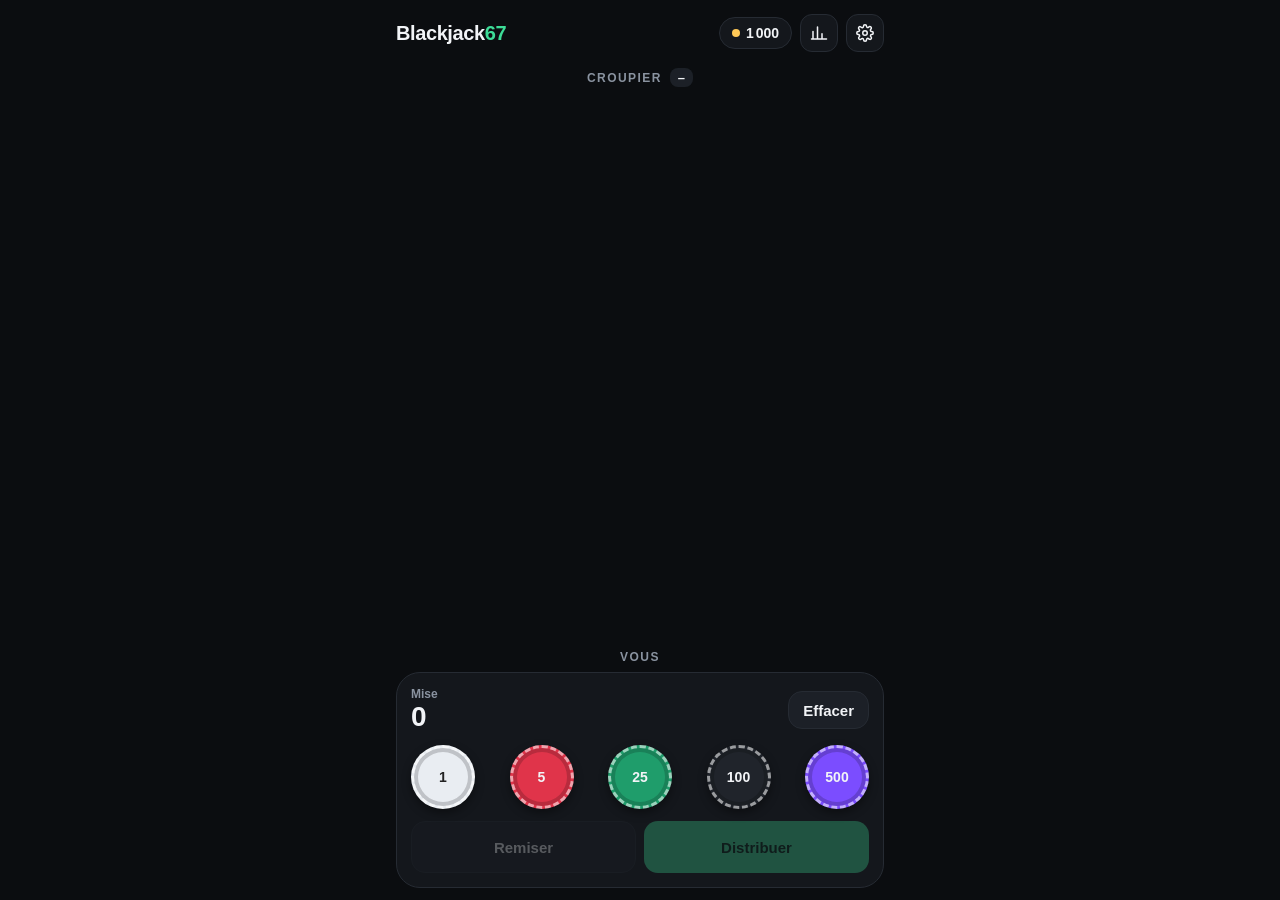
==== commit 827a84bb: "Redirige l'ancienne page pc.html vers le jeu Co-Authored-By: Claude Opus 5.5 <noreply@anthropic.com>" ====
--- a/pc.html
+++ b/pc.html
@@ -1,2335 +1,4 @@
 <!DOCTYPE html>
-<html lang="fr">
-<head>
-<meta charset="UTF-8">
-<meta name="viewport" content="width=device-width, initial-scale=1.0, maximum-scale=1.0, user-scalable=no">
-<title>Blackjack by Yoskan Game v3.1.1</title>
-<style>
-    :root {
-        --bg-color: #1A2530;
-        --side-panel-bg: #121A22;
-        --top-nav-bg: #0D131A;
-        --text-primary: #FFFFFF;
-        --text-secondary: #BDC3C7;
-        --accent-color: #F1C40F;
-        --btn-base: #2C3E50;
-        --card-bg: #FFFFFF;
-        --card-text: #000000;
-        --card-suit-red: #E74C3C;
-        --win-color: #27AE60;
-        --lose-color: #C0392B;
-        --tie-color: #7F8C8D;
-    }
-
-    * { box-sizing: border-box; touch-action: manipulation; }
-
-    body {
-        font-family: 'Segoe UI', Roboto, Helvetica, Arial, sans-serif;
-        margin: 0; padding: 0; background-color: var(--bg-color);
-        color: var(--text-primary); width: 100vw; height: 100vh;
-        display: flex; flex-direction: column; user-select: none; overflow: hidden;
-        transition: background-color 0.5s ease;
-    }
-
-    #top-nav {
-        width: 100%; height: 60px; background-color: var(--top-nav-bg);
-        display: none; align-items: center; justify-content: space-between;
-        padding: 0 30px; border-bottom: 2px solid rgba(255,255,255,0.05); z-index: 1000;
-        transition: background-color 0.5s ease;
-    }
-
-    .nav-brand { font-size: 20px; font-weight: bold; letter-spacing: 3px; color: var(--text-primary); display: flex; align-items: center; gap: 10px; }
-    .nav-brand span { color: var(--accent-color); font-size: 14px; letter-spacing: 1px; }
-
-    .nav-tabs { display: flex; height: 100%; }
-    .nav-tab {
-        position: relative;
-        padding: 0 20px; height: 100%; display: flex; align-items: center; justify-content: center;
-        font-size: 13px; font-weight: bold; color: var(--text-secondary); letter-spacing: 1px;
-        cursor: pointer; text-transform: uppercase; transition: 0.2s; border-bottom: 4px solid transparent;
-    }
-    .nav-tab:hover { color: var(--text-primary); background-color: rgba(255,255,255,0.05); }
-    .nav-tab.active { color: var(--text-primary); border-bottom-color: var(--accent-color); background-color: rgba(255,255,255,0.02); }
-    
-    .pass-badge { background: var(--lose-color); color: white; border-radius: 50%; width: 18px; height: 18px; font-size: 11px; display: flex; align-items: center; justify-content: center; position: absolute; top: 10px; right: 5px; }
-    .defis-badge { background: var(--win-color); color: white; border-radius: 50%; width: 18px; height: 18px; font-size: 11px; display: flex; align-items: center; justify-content: center; position: absolute; top: 10px; right: 5px; }
-
-    .nav-solde { display: flex; align-items: center; gap: 15px; font-weight: bold; font-size: 18px; background-color: rgba(0,0,0,0.5); padding: 5px 20px; border-radius: 20px; border: 1px solid rgba(255,255,255,0.1); }
-    .currency-block { display: flex; align-items: center; gap: 6px; }
-    .currency-block span:first-child { font-size: 16px; }
-
-    #main-content { flex: 1; display: flex; position: relative; overflow: hidden; width: 100%; }
-
-    .screen { display: none; width: 100%; height: 100%; position: absolute; top: 0; left: 0; background-color: var(--bg-color); transition: background-color 0.5s ease; }
-    .screen.active { display: flex; }
-
-    @keyframes gradientBG {
-        0% { background-position: 0% 50%; }
-        50% { background-position: 100% 50%; }
-        100% { background-position: 0% 50%; }
-    }
-
-    #menu-screen, #multi-setup-screen {
-        flex-direction: column; align-items: center; justify-content: center;
-        background: linear-gradient(-45deg, var(--menu-grad-1), var(--menu-grad-2), var(--menu-grad-3), var(--menu-grad-4));
-        background-size: 400% 400%; animation: gradientBG 15s ease infinite; z-index: 2000;
-    }
-
-    #shop-screen, #spin-screen, #profil-screen, #pass-screen, #defis-screen {
-        flex-direction: column; align-items: center; justify-content: flex-start;
-    }
-
-    .menu-title { font-size: 72px; letter-spacing: 12px; margin-bottom: 5px; color: var(--text-primary); text-shadow: 0 0 20px rgba(255,255,255,0.1); }
-    .menu-author { color: var(--accent-color); font-size: 18px; letter-spacing: 6px; margin-bottom: 50px; font-weight: bold;}
-
-    button {
-        padding: 15px; border: 1px solid rgba(255,255,255,0.1); border-radius: 8px; font-size: 14px; font-weight: bold; text-transform: uppercase; cursor: pointer; transition: all 0.2s; width: 100%; background-color: var(--btn-base); color: var(--text-primary); outline: none;
-    }
-    
-    button:hover:not(:disabled) { background-color: var(--accent-color); color: #000 !important; border-color: var(--accent-color); box-shadow: 0 0 15px rgba(241,196,15,0.4); transform: translateY(-2px); }
-    button:active:not(:disabled) { transform: scale(0.96); }
-    button:disabled { opacity: 0.3; cursor: not-allowed; transform: none; background-color: rgba(0,0,0,0.3) !important; border-color: transparent !important; color: var(--text-secondary) !important; box-shadow: none !important;}
-
-    .btn-main { width: 350px; padding: 20px; margin: 10px; font-size: 18px; letter-spacing: 2px; }
-
-    .scroll-container { width: 100%; height: 100%; overflow-y: auto; padding: 40px 20px; display: flex; flex-direction: column; align-items: center; }
-    .scroll-container::-webkit-scrollbar { width: 8px; }
-    .scroll-container::-webkit-scrollbar-thumb { background: rgba(255,255,255,0.2); border-radius: 4px; }
-
-    .grid-layout-5 { display: grid; grid-template-columns: repeat(5, 1fr); gap: 20px; width: 100%; max-width: 1600px; }
-    .grid-layout-3 { display: grid; grid-template-columns: repeat(3, 1fr); gap: 40px; width: 100%; max-width: 1400px; }
-
-    .item-card { background-color: var(--side-panel-bg); padding: 30px 20px; border-radius: 15px; display: flex; flex-direction: column; align-items: center; border: 1px solid rgba(255,255,255,0.05); transition: 0.2s; width: 100%; }
-    .item-card:hover { border-color: rgba(255,255,255,0.2); transform: translateY(-5px); }
-    .item-card h3 { margin: 0 0 20px 0; font-size: 16px; color: var(--text-secondary); letter-spacing: 1px; text-align: center; height: 35px; }
-    .shop-preview { width: 120px; height: 180px; border-radius: 10px; margin-bottom: 25px; border: 2px solid rgba(255,255,255,0.2); display: flex; align-items: center; justify-content: center; font-size: 50px; overflow: hidden; position: relative;}
-    .chest-preview { width: 150px; height: 150px; margin-bottom: 25px; background: radial-gradient(circle, rgba(255,255,255,0.1), transparent); display: flex; align-items: center; justify-content: center; font-size: 80px; border-radius: 15px; filter: drop-shadow(0 0 10px rgba(0,0,0,0.5));}
-
-    .btn-buy { width: 100%; padding: 15px; border: 1px solid rgba(255,255,255,0.1); border-radius: 8px; font-weight: bold; background-color: var(--btn-base); color: white; font-size: 18px !important;}
-
-    #left-panel { width: 320px; background-color: var(--side-panel-bg); border-right: 1px solid rgba(255,255,255,0.05); display: flex; flex-direction: column; padding: 25px; overflow-y: auto; z-index: 20; height: 100%; flex-shrink: 0; transition: background-color 0.5s ease;}
-    #left-panel::-webkit-scrollbar { width: 0px; }
-    #center-panel { flex: 1; display: flex; flex-direction: column; position: relative; z-index: 10; height: 100%; }
-    #right-panel { width: 320px; background-color: var(--side-panel-bg); border-left: 1px solid rgba(255,255,255,0.05); display: flex; flex-direction: column; padding: 25px; overflow-y: auto; z-index: 20; height: 100%; flex-shrink: 0; transition: background-color 0.5s ease;}
-    #right-panel::-webkit-scrollbar { width: 0px; }
-
-    .game-author { text-align: center; color: var(--text-secondary); font-size: 16px; letter-spacing: 2px; margin-bottom: 25px; margin-top: 10px; display: flex; justify-content: center; align-items: center; gap: 8px;}
-
-    .info-box { background-color: rgba(255,255,255,0.03); border-radius: 10px; padding: 12px 18px; margin-bottom: 12px; display: flex; justify-content: space-between; align-items: center; border: 1px solid rgba(255,255,255,0.02); }
-    .info-label { font-size: 13px; color: var(--text-secondary); font-weight: bold; letter-spacing: 1px;}
-    .info-value { font-size: 18px; font-weight: bold; color: var(--text-primary); }
-
-    .section-title { font-size: 11px; color: var(--text-secondary); letter-spacing: 3px; margin-top: 15px; margin-bottom: 10px; text-align: center; border-bottom: 1px solid rgba(255,255,255,0.05); padding-bottom: 5px; }
-
-    .bet-grid { display: grid; grid-template-columns: repeat(2, 1fr); gap: 8px; margin-bottom: 8px; }
-    .bet-grid-2 { display: grid; grid-template-columns: 1fr 1fr; gap: 8px; }
-
-    .bet-grid button:hover:not(:disabled) { background-color: rgba(255,255,255,0.05); border-color: var(--accent-color) !important; color: var(--accent-color) !important; box-shadow: none; transform: translateY(-2px); }
-    
-    #bet-clear:hover:not(:disabled) { background-color: var(--lose-color); border-color: var(--lose-color); color: white !important; box-shadow: 0 0 10px rgba(192,57,43,0.3); }
-    #btn-distribuer:hover:not(:disabled) { background-color: #3498DB; border-color: #3498DB; color: white !important; box-shadow: 0 0 10px rgba(52,152,219,0.3); }
-
-    .action-btn { margin-bottom: 8px; font-size: 14px; }
-    #btn-tirer:hover:not(:disabled) { background-color: var(--win-color); border-color: var(--win-color); color: #000 !important; box-shadow: 0 0 15px rgba(39,174,96,0.4); }
-    #btn-rester:hover:not(:disabled) { background-color: var(--lose-color); border-color: var(--lose-color); color: #000 !important; box-shadow: 0 0 15px rgba(192,57,43,0.4); }
-    #btn-doubler:hover:not(:disabled) { background-color: var(--accent-color); border-color: var(--accent-color); color: #000 !important; box-shadow: 0 0 15px rgba(241,196,15,0.4); }
-
-    .stat-item { margin-bottom: 15px; display: flex; flex-direction: column; gap: 6px; background-color: rgba(0,0,0,0.2); padding: 15px; border-radius: 10px; border: 1px solid rgba(255,255,255,0.02);}
-    .stat-label { font-size: 12px; color: var(--text-secondary); text-transform: uppercase; letter-spacing: 1px; }
-    .stat-val { font-size: 24px; font-weight: bold; color: var(--text-primary); }
-
-    .level-container { margin-bottom: 25px; padding: 15px; background-color: rgba(0,0,0,0.3); border-radius: 10px; border: 1px solid rgba(255,255,255,0.05); }
-    .level-header { display: flex; justify-content: space-between; font-size: 12px; font-weight: bold; color: var(--accent-color); margin-bottom: 8px; letter-spacing: 1px;}
-    .level-bar { width: 100%; height: 8px; background-color: rgba(255,255,255,0.1); border-radius: 4px; overflow: hidden; }
-    .level-fill { height: 100%; background: linear-gradient(90deg, var(--accent-color), #E67E22); width: 0%; transition: width 0.5s ease; }
-
-    .chest-indicator { display: flex; justify-content: center; gap: 5px; margin-top: 10px; flex-wrap: wrap; max-width: 200px; margin-left: auto; margin-right: auto;}
-    .chest-dot { width: 12px; height: 12px; border-radius: 50%; background-color: rgba(255,255,255,0.1); border: 1px solid rgba(255,255,255,0.2); transition: 0.3s;}
-    .chest-dot.active { background-color: var(--accent-color); box-shadow: 0 0 10px var(--accent-color); border-color: var(--accent-color);}
-
-    .objectif-box { position: absolute; top: 20px; right: 20px; border: 1px solid rgba(255,255,255,0.1); color: var(--text-secondary); padding: 8px 25px; border-radius: 20px; font-weight: bold; font-size: 14px; letter-spacing: 4px; z-index: 5; background-color: rgba(0,0,0,0.2); backdrop-filter: blur(5px);}
-
-    #play-area { flex: 1; display: flex; flex-direction: column; justify-content: space-evenly; align-items: center; padding: 20px; overflow-y: auto; }
-    
-    .player-zone { display: flex; flex-direction: column; align-items: center; width: 100%; position: relative;}
-    .zone-label { font-size: 14px; color: var(--text-secondary); text-transform: uppercase; letter-spacing: 4px; margin-bottom: 15px; text-align: center; display: flex; align-items: center; justify-content: center; gap: 8px;}
-    
-    .hand-row { display: flex; align-items: center; justify-content: center; gap: 20px; width: 100%; }
-    .cards-container { display: flex; justify-content: center; gap: 15px; min-height: 200px; flex-wrap: nowrap;}
-
-    .multi-player-box { margin: 10px; padding: 25px; border-radius: 15px; background: rgba(0,0,0,0.2); display: flex; flex-direction: column; align-items: center; border: 2px solid transparent; transition: all 0.3s; width: 340px; }
-    .multi-player-box.active { border-color: var(--accent-color); box-shadow: 0 0 20px rgba(241,196,15,0.4); transform: scale(1.05); }
-    .multi-cards-container { display: flex; justify-content: center; gap: 10px; min-height: 150px; transform: scale(0.9); transform-origin: top center; flex-wrap: wrap; }
-
-    .card { width: 130px; height: 195px; background-color: var(--card-bg); border-radius: 10px; color: var(--card-text); box-shadow: 0 10px 20px rgba(0,0,0,0.3); display: flex; flex-direction: column; justify-content: space-between; padding: 12px; font-weight: bold; box-sizing: border-box; flex-shrink: 0;}
-    .card-rank { font-size: 60px; line-height: 1; }
-    .card-suit { font-size: 54px; text-align: right; }
-    .card.red { color: var(--card-suit-red); }
-
-    .card-back-custom { background-color: #34495E; background-image: repeating-linear-gradient(45deg, transparent, transparent 15px, rgba(255,255,255,0.05) 15px, rgba(255,255,255,0.05) 30px); border: 2px solid #2C3E50; display: flex; align-items: center; justify-content: center; font-size: 50px; border-radius: 10px;}
-
-    .card-back-67 {
-        background: linear-gradient(135deg, #111, #444);
-        border: 2px solid #FFD700 !important;
-        box-shadow: inset 0 0 20px rgba(255,215,0,0.5);
-        position: relative;
-    }
-    .card-back-67::before {
-        content: '★';
-        position: absolute;
-        top: 10px; right: 10px; font-size: 20px; color: #FFD700;
-    }
-    .card-back-67::after {
-        content: '67';
-        color: #FFD700;
-        font-size: 50px;
-        font-weight: bold;
-        text-shadow: 0 0 10px #FF0000, 0 0 20px #FFD700;
-    }
-
-    @keyframes dealCardAnim { 0% { opacity: 0; transform: translateY(-50px) scale(0.9); } 100% { opacity: 1; transform: translateY(0) scale(1); } }
-    .card-anim { animation: dealCardAnim 0.3s cubic-bezier(0.175, 0.885, 0.32, 1.275) forwards; }
-
-    @keyframes popInReward { 0% { transform: scale(0) rotate(-10deg); opacity: 0; } 70% { transform: scale(1.1) rotate(5deg); opacity: 1; } 100% { transform: scale(1) rotate(0deg); opacity: 1; } }
-    .chest-reward-card { animation: popInReward 0.6s cubic-bezier(0.175, 0.885, 0.32, 1.275) forwards; }
-
-    @keyframes boxOpenPhase1 { 0% { transform: scale(1) rotate(0deg); } 20% { transform: scale(1.1) rotate(-10deg); } 40% { transform: scale(1.1) rotate(10deg); } 60% { transform: scale(1.1) rotate(-10deg); } 80% { transform: scale(1.1) rotate(10deg); } 100% { transform: scale(1.2) rotate(0deg); } }
-    .chest-anim.opening { animation: boxOpenPhase1 1s forwards; }
-
-    .score-bubble {
-        background-color: rgba(0,0,0,0.4); border: 1px solid rgba(255,255,255,0.1);
-        color: var(--text-primary); padding: 15px 25px; border-radius: 15px; font-weight: bold; font-size: 24px;
-        min-width: 80px; text-align: center; visibility: hidden; transition: all 0.3s; flex-shrink: 0;
-    }
-    .blackjack-bubble { border-color: var(--accent-color); color: var(--accent-color); box-shadow: 0 0 15px rgba(241,196,15,0.3); }
-
-    @keyframes winAnim { 0% { transform: scale(1); box-shadow: 0 0 0 rgba(39,174,96,0); } 50% { transform: scale(1.05); box-shadow: 0 0 50px rgba(39,174,96,0.6); } 100% { transform: scale(1); box-shadow: 0 0 20px rgba(39,174,96,0.3); } }
-    @keyframes loseAnim { 0% { transform: translateX(0); } 20% { transform: translateX(-15px); } 40% { transform: translateX(15px); } 60% { transform: translateX(-15px); } 80% { transform: translateX(15px); } 100% { transform: translateX(0); } }
-    @keyframes tieAnim { 0% { transform: scale(1); opacity: 0; } 100% { transform: scale(1); opacity: 1; } }
-
-    .banner-result {
-        position: fixed; top: 0; left: 0; width: 100vw; height: 100vh;
-        background-color: rgba(10, 15, 20, 0.95); 
-        z-index: 9999; 
-        display: none; flex-direction: column; align-items: center; justify-content: center; gap: 30px;
-        backdrop-filter: blur(15px); pointer-events: auto; 
-    }
-    .banner-result.active { display: flex; }
-    
-    .banner-content {
-        text-align: center; display: flex; flex-direction: column; align-items: center; gap: 20px;
-        padding: 60px 100px; border-radius: 20px; background: rgba(255,255,255,0.03);
-        border: 2px solid rgba(255,255,255,0.05);
-    }
-    
-    .banner-result.win .banner-content { animation: winAnim 0.6s forwards; border-color: var(--win-color); box-shadow: 0 0 20px rgba(39,174,96,0.3);}
-    .banner-result.lose .banner-content { animation: loseAnim 0.5s forwards; border-color: var(--lose-color); box-shadow: 0 0 20px rgba(192,57,43,0.3);}
-    .banner-result.tie .banner-content { animation: tieAnim 0.6s forwards; border-color: var(--tie-color); box-shadow: 0 0 20px rgba(127,140,141,0.3);}
-    
-    .result-text { font-size: 64px; font-weight: bold; text-transform: uppercase; letter-spacing: 10px; margin: 0;}
-    .result-text.win { color: var(--win-color); text-shadow: 0 0 20px rgba(39,174,96,0.5); }
-    .result-text.lose { color: var(--lose-color); text-shadow: 0 0 20px rgba(192,57,43,0.5); }
-    .result-text.tie { color: var(--tie-color); }
-    .result-text.bj { color: var(--accent-color); text-shadow: 0 0 30px var(--accent-color); }
-
-    .hasard-container-wrapper { display: flex; width: 100%; max-width: 1400px; justify-content: space-evenly; align-items: stretch; gap: 60px; margin-top: 20px; flex-wrap: wrap; }
-    .spin-container, .slot-container { display: flex; flex-direction: column; align-items: center; justify-content: flex-start; background: rgba(0,0,0,0.3); padding: 40px; border-radius: 20px; border: 1px solid rgba(255,255,255,0.05); flex: 1; min-width: 400px; }
-    .hasard-title { font-size: 36px; color: var(--accent-color); text-shadow: 0 0 15px rgba(241,196,15,0.8); margin-bottom: 30px; text-transform: uppercase; letter-spacing: 4px; text-align: center; }
-
-    .wheel-container { position: relative; width: 360px; height: 360px; margin-bottom: 40px; flex-shrink: 0; }
-    
-    .wheel { width: 100%; height: 100%; border-radius: 50%; border: 4px solid var(--text-primary); position: relative; overflow: hidden; transition: transform 4s cubic-bezier(0.175, 0.885, 0.32, 1.05); box-shadow: 0 0 20px rgba(0,0,0,0.5); background: conic-gradient(
-        #1A2530 0deg 30deg, #2C3E50 30deg 60deg,
-        #1A2530 60deg 90deg, #2C3E50 90deg 120deg,
-        #1A2530 120deg 150deg, #2C3E50 150deg 180deg,
-        #1A2530 180deg 210deg, #2C3E50 210deg 240deg,
-        #1A2530 240deg 270deg, #2C3E50 270deg 300deg,
-        #1A2530 300deg 330deg, #2C3E50 330deg 360deg
-    ); }
-    .wheel-pointer { position: absolute; top: -25px; left: 50%; transform: translateX(-50%); width: 0; height: 0; border-left: 25px solid transparent; border-right: 25px solid transparent; border-top: 50px solid var(--text-primary); z-index: 10; filter: drop-shadow(0 4px 4px rgba(0,0,0,0.5));}
-    .wheel-text { position: absolute; top: 50%; left: 50%; width: 100px; height: 24px; margin-top: -12px; margin-left: -50px; text-align: center; font-weight: bold; font-size: 18px; color: var(--text-primary); transform-origin: 50% 50%; text-shadow: 1px 1px 3px #000;}
-    
-    .spin-result-text { font-size: 28px; font-weight: bold; color: var(--accent-color); margin-bottom: 20px; height: 35px; text-transform: uppercase; letter-spacing: 2px; text-align: center; }
-
-    @keyframes wheelResultPop { 0% { transform: scale(0.5); opacity: 0; } 50% { transform: scale(1.2); opacity: 1; } 100% { transform: scale(1); opacity: 1; } }
-    .spin-result-anim { animation: wheelResultPop 0.8s cubic-bezier(0.175, 0.885, 0.32, 1.275) forwards; }
-
-    .profil-wrapper { display: flex; flex-direction: row; width: 100%; height: 100%; padding: 20px; gap: 40px; justify-content: center; }
-    .profil-left { display: flex; flex-direction: column; align-items: center; flex: 1; max-width: 400px; gap: 30px; }
-    .profil-right { display: flex; flex-direction: column; align-items: center; flex: 2; max-width: 1000px; overflow-y: auto; background-color: var(--side-panel-bg); padding: 30px; border-radius: 15px; border: 1px solid rgba(255,255,255,0.05); }
-    .profil-right::-webkit-scrollbar { width: 8px; }
-    .profil-right::-webkit-scrollbar-thumb { background: rgba(255,255,255,0.2); border-radius: 4px; }
-
-    .profil-container { width: 100%; background-color: var(--side-panel-bg); padding: 30px; border-radius: 15px; border: 1px solid rgba(255,255,255,0.05); }
-    .profil-row { display: flex; flex-direction: column; margin-bottom: 25px; gap: 10px;}
-    .profil-label { color: var(--text-secondary); font-size: 14px; letter-spacing: 1px; font-weight: bold; }
-    .profil-input { background-color: rgba(0,0,0,0.3); border: 1px solid rgba(255,255,255,0.1); color: white; padding: 10px 15px; border-radius: 8px; font-size: 16px; width: 100%; outline: none; font-family: inherit;}
-    .color-picker { display: flex; gap: 10px; flex-wrap: wrap; }
-    .color-btn { width: 30px; height: 30px; border-radius: 50%; border: 2px solid transparent; cursor: pointer; }
-    .color-btn.active { border-color: white; }
-
-    .casier-grid-items { display: flex; flex-wrap: wrap; justify-content: center; gap: 20px; width: 100%; align-content: flex-start; }
-    .casier-item { flex: 1 1 auto; min-width: 150px; background: rgba(0,0,0,0.3); border: 1px solid rgba(255,255,255,0.1); border-radius: 10px; display: flex; flex-direction: column; align-items: center; padding: 20px; cursor: pointer; transition: 0.2s; position: relative;}
-    .casier-item:hover { background: rgba(255,255,255,0.05); border-color: rgba(255,255,255,0.3); }
-    .casier-item.active { border-color: var(--accent-color); box-shadow: 0 0 15px rgba(241,196,15,0.3); }
-    .casier-item-preview { width: 100%; max-width: 140px; aspect-ratio: 2/3; height: auto; border-radius: 5px; border: 1px solid rgba(255,255,255,0.2); display: flex; align-items: center; justify-content: center; font-size: 50px; margin-bottom: 15px; }
-    .casier-item-name { font-size: 14px; font-weight: bold; text-align: center; color: var(--text-secondary); text-transform: uppercase; }
-    .equipped-badge { position: absolute; top: -10px; right: -10px; background: var(--accent-color); color: black; font-size: 12px; padding: 5px 10px; border-radius: 8px; font-weight: bold; display: none; }
-    .casier-item.active .equipped-badge { display: block; }
-
-    .chest-modal { position: absolute; top:0; left:0; width: 100%; height: 100%; background: rgba(0,0,0,0.9); z-index: 4000; display: none; flex-direction: column; align-items: center; justify-content: center; }
-    .chest-modal.active { display: flex; }
-    .chest-anim { font-size: 100px; margin-bottom: 30px; display:flex; align-items:center; justify-content:center; }
-    .chest-reward { font-size: 24px; color: var(--accent-color); letter-spacing: 2px; font-weight: bold; margin-bottom: 30px; text-transform: uppercase; text-align:center;}
-
-    .anim-67-overlay { position: fixed; top: 0; left: 0; width: 100vw; height: 100vh; background: rgba(0,0,0,0.85); z-index: 10000; display: none; align-items: center; justify-content: center; font-size: 150px; font-weight: bold; color: #FFD700; text-shadow: 0 0 50px #FF0000, 0 0 100px #FFD700; text-align: center; }
-    .anim-67-overlay.active { display: flex; animation: popInReward 0.5s infinite alternate; }
-
-    .setup-btn-group { display: flex; gap: 15px; margin-bottom: 25px; }
-    .setup-btn { padding: 15px 30px; font-size: 20px; border-radius: 10px; border: 2px solid rgba(255,255,255,0.1); background: rgba(0,0,0,0.3); color: white; cursor: pointer; transition: 0.2s; }
-    .setup-btn:hover { background: rgba(255,255,255,0.1); border-color: white; }
-    .setup-btn.active { background: var(--accent-color); color: black; border-color: var(--accent-color); box-shadow: 0 0 15px rgba(241,196,15,0.4); }
-
-    .slot-machine { display: flex; gap: 15px; background: #111; padding: 30px; border: 4px solid var(--accent-color); border-radius: 15px; font-size: 60px; margin-bottom: 20px; box-shadow: inset 0 0 30px #000; z-index: 2; position: relative; overflow: hidden;}
-    .reel { width: 100px; height: 100px; background: white; border-radius: 8px; display: flex; justify-content: center; align-items: center; color: black; box-shadow: 0 5px 10px rgba(0,0,0,0.5); font-size: 50px;}
-    .reel.spinning { animation: spinReel 0.1s linear infinite; filter: blur(2px); }
-    @keyframes spinReel { 0% { transform: translateY(-10px); } 100% { transform: translateY(10px); } }
-
-    .avatar-btn { cursor: pointer; font-size: 24px; padding: 5px; border-radius: 5px; border: 2px solid transparent; transition: 0.2s; }
-    .avatar-btn:hover { background: rgba(255,255,255,0.1); }
-    .avatar-btn.active { border-color: var(--accent-color); background: rgba(255,255,255,0.2); }
-
-    .lever-container { position: relative; width: 50px; height: 120px; margin-left: -5px; margin-bottom: 30px; cursor: pointer; z-index: 1; }
-    .lever-base { position: absolute; bottom: 0; left: 0; width: 30px; height: 50px; background: #555; border-radius: 5px; }
-    .lever-stick { position: absolute; bottom: 25px; left: 10px; width: 10px; height: 100px; background: #7f8c8d; transform-origin: bottom center; transition: transform 0.3s; }
-    .lever-ball { position: absolute; top: -15px; left: -10px; width: 30px; height: 30px; background: #e74c3c; border-radius: 50%; box-shadow: inset -2px -2px 8px rgba(0,0,0,0.5); }
-    .lever-container.pulled .lever-stick { transform: rotate(45deg); }
-
-    .brawl-pass-wrapper { width: 100%; overflow-x: auto; overflow-y: hidden; padding: 20px 0; margin-top: 20px; display: flex; align-items: center;}
-    .brawl-pass-wrapper::-webkit-scrollbar { height: 12px; }
-    .brawl-pass-wrapper::-webkit-scrollbar-thumb { background: rgba(255,255,255,0.3); border-radius: 6px; }
-    .brawl-pass-container { display: flex; flex-direction: row; width: max-content; gap: 15px; padding: 0 40px; align-items: center; min-height: 250px; }
-    
-    .brawl-pass-tier { width: 140px; background: rgba(0,0,0,0.4); border: 2px solid rgba(255,255,255,0.1); border-radius: 12px; display: flex; flex-direction: column; align-items: center; padding: 10px; position: relative; flex-shrink: 0; transition: 0.3s; }
-    .brawl-pass-tier.unlocked { border-color: var(--accent-color); background: rgba(241,196,15,0.1); box-shadow: 0 0 15px rgba(241,196,15,0.2); }
-    .brawl-pass-tier.claimed { border-color: var(--win-color); background: rgba(39,174,96,0.1); opacity: 0.8; }
-    
-    .brawl-tier-num { font-size: 16px; font-weight: bold; margin-bottom: 5px; color: var(--text-secondary); background: rgba(0,0,0,0.5); padding: 3px 12px; border-radius: 12px; }
-    .brawl-pass-tier.unlocked .brawl-tier-num { color: var(--accent-color); }
-    .brawl-pass-tier.claimed .brawl-tier-num { color: var(--win-color); }
-    
-    .brawl-icon-container { font-size: 35px; margin: 10px 0; flex: 1; display: flex; align-items: center; justify-content: center; filter: drop-shadow(0 0 10px rgba(0,0,0,0.5)); }
-    .brawl-icon-container .shop-preview { width: 35px !important; height: 50px !important; font-size: 14px !important; border-width: 1px; border-radius: 3px; margin: 0; }
-    .brawl-reward-text { font-weight: bold; text-align: center; font-size: 10px; min-height: 25px; text-transform: uppercase; letter-spacing: 1px; color: var(--text-primary); display: flex; align-items: center; justify-content: center;}
-
-    .defis-container-box { display: flex; flex-direction: column; gap: 10px; margin-top: 10px; }
-    .defi-card { background: rgba(0,0,0,0.3); padding: 15px; border-radius: 8px; border: 1px solid rgba(255,255,255,0.05); transition: 0.3s; position: relative; overflow: hidden; }
-    .defi-card.done { border-color: var(--win-color); }
-    .defi-title { font-size: 14px; margin-bottom: 10px; display:flex; justify-content:space-between; color: var(--text-primary); font-weight: bold;}
-    .defi-title span.done-icon { display: none; }
-    .defi-card.done .defi-title span.done-icon { display: inline; color: var(--win-color); margin-left: 5px;}
-    .defi-reward { color: var(--accent-color); font-weight: bold; }
-    .defi-progress-text { font-size: 12px; text-align: right; margin-top: 5px; color: var(--text-secondary); }
-    .defi-claim-btn { display: none; margin-top: 10px; padding: 8px; font-size: 12px; }
-    .defi-card.done:not(.claimed) .defi-claim-btn { display: block; }
-    .defi-card.claimed .defi-title span.done-icon { content: "RÉCUPÉRÉ"; font-size: 10px; background: var(--win-color); color: white; padding: 2px 5px; border-radius: 4px;}
-    
-    @keyframes claimFlash { 0% { background: var(--win-color); transform: scale(1.05); } 100% { background: rgba(0,0,0,0.3); transform: scale(1); } }
-    .defi-claim-anim { animation: claimFlash 0.6s ease; }
-</style>
-</head>
-<body>
-
-    <div id="top-nav">
-        <div class="nav-brand">BLACKJACK <span>GAME</span> <span id="nav-avatar" style="font-size: 16px; margin-left: 8px;"></span></div>
-        <div class="nav-tabs">
-            <div class="nav-tab active" id="tab-game" onclick="changerEcran('game-screen')">JOUER</div>
-            <div class="nav-tab" id="tab-shop" onclick="changerEcran('shop-screen')">BOUTIQUE</div>
-            <div class="nav-tab" id="tab-pass" onclick="changerEcran('pass-screen')">PASS 67<span id="pass-badge" class="pass-badge" style="display:none;">!</span></div>
-            <div class="nav-tab" id="tab-defis" onclick="changerEcran('defis-screen')">DÉFIS<span id="defis-badge" class="defis-badge" style="display:none;">!</span></div>
-            <div class="nav-tab" id="tab-spin" onclick="changerEcran('spin-screen')">HASARD</div>
-            <div class="nav-tab" id="tab-profil" onclick="changerEcran('profil-screen')">PROFIL</div>
-            <div class="nav-tab" id="tab-menu" onclick="changerEcran('menu-screen')" style="margin-left: 20px; color: var(--lose-color);">QUITTER</div>
-        </div>
-        <div class="nav-solde" id="nav-solde-global">
-            <div class="currency-block"><span>🪙</span> <span class="display-solde">1500</span></div>
-            <div class="currency-block" style="color:cyan;"><span>💎</span> <span class="display-diamants">0</span></div>
-        </div>
-        <div class="nav-solde" id="nav-multi-avatars" style="display:none; gap: 10px; background-color: transparent; border: none;">
-        </div>
-    </div>
-
-    <div id="main-content">
-
-        <div id="menu-screen" class="screen active">
-            <div class="menu-title">BLACKJACK</div>
-            <div class="menu-author">BY YOSKAN GAME</div>
-            <button class="btn-main" onclick="lancerSolo()">JOUER EN SOLO</button>
-            <button class="btn-main" onclick="afficherMultiSetup()">MULTIJOUEUR</button>
-        </div>
-
-        <div id="multi-setup-screen" class="screen">
-            <h2 style="font-size: 36px; letter-spacing: 4px; margin-bottom: 40px; color: var(--text-primary);">MODE MULTIJOUEUR</h2>
-            <div class="setup-btn-group">
-                <button class="setup-btn" id="btn-p2" onclick="setMultiPlayers(2)">2 JOUEURS</button>
-                <button class="setup-btn" id="btn-p3" onclick="setMultiPlayers(3)">3 JOUEURS</button>
-                <button class="setup-btn" id="btn-p4" onclick="setMultiPlayers(4)">4 JOUEURS</button>
-            </div>
-            <div id="multi-names-container" style="display:flex; flex-direction:column; gap:15px; margin-bottom:40px; width:400px;"></div>
-            <button class="btn-main" id="btn-start-multi" style="display:none; background-color: var(--accent-color); color: black;" onclick="demarrerMulti()">LANCER LA PARTIE</button>
-            <button class="btn-main" style="background-color: var(--lose-color); margin-top: 10px;" onclick="changerEcran('menu-screen')">RETOUR AU MENU</button>
-        </div>
-
-        <div id="profil-screen" class="screen">
-            <div class="profil-wrapper">
-                <div class="profil-left">
-                    <div class="profil-container">
-                        <h2 style="border-bottom:none; margin-bottom:40px;">PERSONNALISATION</h2>
-                        <div class="profil-row">
-                            <span class="profil-label">AVATAR</span>
-                            <div id="solo-avatar-selector" style="display:flex; gap:5px; font-size:24px; flex-wrap: wrap; width: 100%;"></div>
-                        </div>
-                        <div class="profil-row">
-                            <span class="profil-label">THÈME</span>
-                            <div class="color-picker" id="theme-picker">
-                                <div class="color-btn active" style="background: #1A2530;" onclick="changerTheme('dark', this)"></div>
-                                <div class="color-btn" style="background: #0f380f;" onclick="changerTheme('casino', this)"></div>
-                                <div class="color-btn" style="background: #2b0f38;" onclick="changerTheme('royal', this)"></div>
-                                <div class="color-btn" style="background: #0f2438;" onclick="changerTheme('ocean', this)"></div>
-                                <div class="color-btn" style="background: #380f0f;" onclick="changerTheme('crimson', this)"></div>
-                            </div>
-                        </div>
-                        <div class="profil-row">
-                            <span class="profil-label">COULEUR D'ACCENTUATION</span>
-                            <div class="color-picker">
-                                <div class="color-btn active" style="background-color: #F1C40F;" onclick="changerCouleur('#F1C40F', this)"></div>
-                                <div class="color-btn" style="background-color: #3498DB;" onclick="changerCouleur('#3498DB', this)"></div>
-                                <div class="color-btn" style="background-color: #E74C3C;" onclick="changerCouleur('#E74C3C', this)"></div>
-                                <div class="color-btn" style="background-color: #2ECC71;" onclick="changerCouleur('#2ECC71', this)"></div>
-                                <div class="color-btn" style="background-color: #9B59B6;" onclick="changerCouleur('#9B59B6', this)"></div>
-                                <div class="color-btn" style="background-color: #E67E22;" onclick="changerCouleur('#E67E22', this)"></div>
-                                <div class="color-btn" style="background-color: #1ABC9C;" onclick="changerCouleur('#1ABC9C', this)"></div>
-                                <div class="color-btn" style="background-color: #FF69B4;" onclick="changerCouleur('#FF69B4', this)"></div>
-                                <div class="color-btn" style="background-color: #00FFFF;" onclick="changerCouleur('#00FFFF', this)"></div>
-                                <div class="color-btn" style="background-color: #FFFFFF;" onclick="changerCouleur('#FFFFFF', this)"></div>
-                            </div>
-                        </div>
-                        <div class="profil-row">
-                            <span class="profil-label">SAUVEGARDE</span>
-                            <button class="btn-buy" style="width: 250px; background-color: var(--lose-color); padding: 10px;" onclick="reinitialiserSauvegarde()">RÉINITIALISER</button>
-                        </div>
-                    </div>
-                </div>
-                
-                <div class="profil-right">
-                    <h2 style="letter-spacing: 4px; text-align:center; width: 100%; margin-bottom: 20px;">VOTRE CASIER</h2>
-                    <div id="casier-grid" class="casier-grid-items">
-                    </div>
-                </div>
-            </div>
-        </div>
-
-        <div id="pass-screen" class="screen">
-            <div class="scroll-container" style="padding: 20px; justify-content: center;">
-                <h2 style="font-size: 40px; color: var(--accent-color); letter-spacing: 6px; text-transform: uppercase; margin-bottom: 20px; text-shadow: 0 0 15px rgba(241,196,15,0.5);">PASS 67</h2>
-                <div class="level-container" style="width: 100%; max-width: 1200px; margin-bottom: 20px; background: rgba(0,0,0,0.5);">
-                    <div class="level-header"><span style="font-size: 18px;">NIVEAU <span id="pass-hud-niv">1</span></span><span id="pass-hud-xp" style="color:var(--text-secondary);">0/100 XP</span></div>
-                    <div class="level-bar" style="height: 15px;"><div class="level-fill" id="pass-hud-xp-fill"></div></div>
-                </div>
-                <div class="brawl-pass-wrapper" id="brawl-pass-wrap">
-                    <div id="pass-tiers-container" class="brawl-pass-container"></div>
-                </div>
-            </div>
-        </div>
-
-        <div id="defis-screen" class="screen">
-            <div class="scroll-container">
-                <h2 style="font-size: 40px; color: var(--accent-color); letter-spacing: 6px; text-transform: uppercase; margin-bottom: 30px;">DÉFIS</h2>
-                
-                <h3 style="width: 100%; max-width: 1000px; border-bottom: 1px solid rgba(255,255,255,0.1); padding-bottom: 10px; color: var(--text-secondary); text-align: left;">QUOTIDIENS</h3>
-                <div class="grid-layout-3" id="defis-quotidiens" style="margin-bottom: 40px;"></div>
-                
-                <h3 style="width: 100%; max-width: 1000px; border-bottom: 1px solid rgba(255,255,255,0.1); padding-bottom: 10px; color: var(--text-secondary); text-align: left;">HEBDOMADAIRES</h3>
-                <div class="grid-layout-3" id="defis-hebdos" style="margin-bottom: 40px;"></div>
-                
-                <h3 style="width: 100%; max-width: 1000px; border-bottom: 1px solid rgba(255,255,255,0.1); padding-bottom: 10px; color: var(--text-secondary); text-align: left;">SAISONNIERS</h3>
-                <div class="grid-layout-3" id="defis-saisonniers" style="margin-bottom: 40px;"></div>
-            </div>
-        </div>
-
-        <div id="shop-screen" class="screen">
-            <div class="scroll-container">
-                <h2 style="text-align: left; border:none; margin-bottom: 20px; width: 100%; max-width: 1400px; font-size: 24px;">COFFRES MYSTÈRES</h2>
-                <div class="grid-layout-3" style="margin-bottom: 60px;">
-                    <div class="item-card">
-                        <h3 style="font-size: 20px;">COFFRE TAHANE</h3>
-                        <div class="chest-preview">📦</div>
-                        <button class="btn-buy" id="btn-coffre-1" onclick="acheterCoffre(1, 1500)">1500 🪙</button>
-                    </div>
-                    <div class="item-card">
-                        <h3 style="font-size: 20px;">COFFRE SUPER TAHANE</h3>
-                        <div class="chest-preview">🎁</div>
-                        <button class="btn-buy" id="btn-coffre-2" onclick="acheterCoffre(2, 5000)">5000 🪙</button>
-                    </div>
-                    <div class="item-card">
-                        <h3 style="font-size: 20px;">COFFRE TAHANE FARHANE</h3>
-                        <div class="chest-preview">💎</div>
-                        <button class="btn-buy" id="btn-coffre-3" onclick="acheterCoffre(3, 15000)">15000 🪙</button>
-                    </div>
-                </div>
-
-                <h2 style="text-align: left; border:none; margin-bottom: 20px; width: 100%; max-width: 1600px; font-size: 24px;">COSMÉTIQUES (CARTES)</h2>
-                <div id="shop-cards-grid" class="grid-layout-5" style="padding-bottom: 50px;">
-                </div>
-            </div>
-        </div>
-
-        <div id="spin-screen" class="screen">
-            <div style="width: 100%; height: 100%; display: flex; flex-direction: column; align-items: center; justify-content: center; padding: 20px;">
-                
-                <div class="hasard-container-wrapper">
-                    <div class="spin-container">
-                        <h3 class="hasard-title">LA ROUE DU 67</h3>
-                        <div class="spin-result-text" id="spin-msg"></div>
-                        <div class="wheel-container">
-                            <div class="wheel-pointer"></div>
-                            <div class="wheel" id="wheel">
-                                <div class="wheel-text" style="transform: rotate(15deg) translateY(-145px); font-size: 24px;">6️⃣7️⃣</div>
-                                <div class="wheel-text" style="transform: rotate(45deg) translateY(-145px);">100🪙</div>
-                                <div class="wheel-text" id="wheel-cosmo-1" style="transform: rotate(75deg) translateY(-145px); font-size: 32px;">❓</div>
-                                <div class="wheel-text" style="transform: rotate(105deg) translateY(-145px);">500🪙</div>
-                                <div class="wheel-text" style="transform: rotate(135deg) translateY(-145px); color:cyan;">1💎</div>
-                                <div class="wheel-text" id="wheel-cosmo-2" style="transform: rotate(165deg) translateY(-145px); font-size: 32px;">❓</div>
-                                <div class="wheel-text" style="transform: rotate(195deg) translateY(-145px);">1000🪙</div>
-                                <div class="wheel-text" style="transform: rotate(225deg) translateY(-145px); color:cyan;">2💎</div>
-                                <div class="wheel-text" id="wheel-cosmo-3" style="transform: rotate(255deg) translateY(-145px); font-size: 32px;">❓</div>
-                                <div class="wheel-text" style="transform: rotate(285deg) translateY(-145px);">2500🪙</div>
-                                <div class="wheel-text" style="transform: rotate(315deg) translateY(-145px); color:cyan;">5💎</div>
-                                <div class="wheel-text" style="transform: rotate(345deg) translateY(-145px);">5000🪙</div>
-                            </div>
-                        </div>
-                        <button class="btn-main" style="width: 320px; padding: 20px; font-size: 16px; margin-top: auto;" id="btn-spin" onclick="lancerSpin()">TOURNER (200 🪙)</button>
-                    </div>
-
-                    <div class="slot-container">
-                        <h3 class="hasard-title">LUCKY 67</h3>
-                        <div class="spin-result-text" id="slot-msg"></div>
-                        
-                        <div style="display:flex; align-items:flex-end; margin-bottom: 20px;">
-                            <div class="slot-machine">
-                                <div id="reel-1" class="reel">🪙</div>
-                                <div id="reel-2" class="reel">💎</div>
-                                <div id="reel-3" class="reel">❓</div>
-                            </div>
-                            <div class="lever-container" id="slot-lever" onclick="lancerSlot()">
-                                <div class="lever-base"></div>
-                                <div class="lever-stick"><div class="lever-ball"></div></div>
-                            </div>
-                        </div>
-                        
-                        <button class="btn-main" style="width: 320px; padding: 20px; font-size: 16px; margin-top: auto;" id="btn-slot" onclick="lancerSlot()">TIRER (200 🪙)</button>
-                    </div>
-                </div>
-            </div>
-        </div>
-
-        <div id="game-screen" class="screen">
-            <div id="left-panel">
-                <div class="info-box">
-                    <span class="info-label">SOLDE</span>
-                    <span class="info-value" id="hud-solde">1500</span>
-                </div>
-                <div class="info-box">
-                    <span class="info-label">MISE</span>
-                    <span id="mise-val" class="info-value">0</span>
-                </div>
-
-                <div class="section-title">COMPTEUR DE MISE</div>
-                <div class="bet-grid">
-                    <button id="bet-10" onclick="miser(10)">+ 10</button>
-                    <button id="bet-50" onclick="miser(50)">+ 50</button>
-                    <button id="bet-100" onclick="miser(100)">+ 100</button>
-                    <button id="bet-1000" onclick="miser(1000)">+ 1000</button>
-                </div>
-                <div class="bet-grid" style="margin-bottom: 8px;">
-                    <button id="bet-all" onclick="miser('all')" style="grid-column: span 2; color: #D7BDE2;">ALL IN</button>
-                </div>
-                <div class="bet-grid-2">
-                    <button id="bet-clear" onclick="annulerMise()" style="color: #F5B7B1;">ANNULER</button>
-                    <button id="btn-distribuer" onclick="distribuer()" style="color: var(--accent-color);">JOUER</button>
-                </div>
-
-                <div class="section-title">ACTIONS DE JEU</div>
-                <button class="action-btn" id="btn-tirer" onclick="tirer()" style="color: #A9DFBF;">TIRER</button>
-                <button class="action-btn" id="btn-rester" onclick="rester()" style="color: #F5B7B1;">RESTER</button>
-                <button class="action-btn" id="btn-doubler" onclick="doubler()" style="color: var(--accent-color);">DOUBLER</button>
-            </div>
-
-            <div id="center-panel">
-                <div class="objectif-box">OBJECTIF: 21</div>
-                
-                <div id="result-banner" class="banner-result">
-                    <div class="banner-content">
-                        <div id="result-msg" class="result-text"></div>
-                    </div>
-                </div>
-
-                <div id="play-area">
-                    <div class="player-zone">
-                        <div class="zone-label">CROUPIER</div>
-                        <div class="hand-row">
-                            <div id="croupier-score" class="score-bubble"></div>
-                            <div id="croupier-cards" class="cards-container"></div>
-                        </div>
-                    </div>
-
-                    <div class="player-zone" id="solo-zone">
-                        <div class="zone-label">VOTRE MAIN</div>
-                        <div class="hand-row">
-                            <div id="joueur-score" class="score-bubble"></div>
-                            <div id="joueur-cards" class="cards-container"></div>
-                        </div>
-                    </div>
-
-                    <div id="multi-zone" style="display:none; width:100%; flex-wrap:wrap; justify-content:center; margin-top:20px; gap: 30px;">
-                    </div>
-                </div>
-            </div>
-
-            <div id="right-panel">
-                <div id="solo-stats">
-                    <div class="level-container">
-                        <div class="level-header"><span>NIVEAU <span id="hud-niv">1</span></span><span id="hud-xp">0/100 XP</span></div>
-                        <div class="level-bar"><div class="level-fill" id="hud-xp-fill"></div></div>
-                        
-                        <div class="chest-indicator">
-                            <div class="chest-dot" id="dot-1"></div>
-                            <div class="chest-dot" id="dot-2"></div>
-                            <div class="chest-dot" id="dot-3"></div>
-                            <div class="chest-dot" id="dot-4"></div>
-                            <div class="chest-dot" id="dot-5"></div>
-                            <div class="chest-dot" id="dot-6"></div>
-                            <div class="chest-dot" id="dot-7"></div>
-                            <div class="chest-dot" id="dot-8"></div>
-                            <div class="chest-dot" id="dot-9"></div>
-                        </div>
-                        <div style="font-size:10px; color:var(--text-secondary); text-align:center; margin-top:5px; letter-spacing:1px;">SÉRIE DE VICTOIRES (3/6/9 = COFFRES)</div>
-                    </div>
-                    
-                    <div class="stat-item">
-                        <span class="stat-label">MEILLEUR SCORE</span>
-                        <span id="stat-best" class="stat-val" style="color: var(--accent-color);">1500</span>
-                    </div>
-
-                    <div class="stat-item">
-                        <span class="stat-label">MAINS JOUÉES</span>
-                        <span id="stat-jouees" class="stat-val">0</span>
-                    </div>
-                    
-                    <div class="stat-item">
-                        <span class="stat-label">TAUX DE VICTOIRE</span>
-                        <span id="stat-wr" class="stat-val">0%</span>
-                    </div>
-                    
-                    <div class="stat-item" id="stat-hilo-container" style="border-top: 1px solid rgba(255,255,255,0.05); padding-top: 15px; margin-top: 5px;">
-                        <span class="stat-label">COMPTEUR (HI-LO)</span>
-                        <span id="stat-compteur" class="stat-val" style="color: var(--text-secondary);">0</span>
-                    </div>
-                </div>
-
-                <div id="multi-stats" style="display:none;">
-                    <div class="section-title" style="font-size: 14px; margin-bottom: 20px;">JOUEURS</div>
-                    <div id="multi-players-list"></div>
-                </div>
-            </div>
-        </div>
-
-    </div>
-
-    <div id="chest-modal" class="chest-modal">
-        <div class="chest-anim" id="chest-anim-box">📦</div>
-        <div class="chest-reward" id="chest-reward-text"></div>
-        <button id="btn-fermer-coffre" style="width: 300px; font-size: 18px; display: none;" onclick="fermerCoffre()">CONTINUER</button>
-    </div>
-
-    <div id="reset-modal" class="chest-modal" style="z-index: 3000;">
-        <div class="banner-content" style="background-color: var(--side-panel-bg); border-color: var(--lose-color); animation: popInReward 0.5s cubic-bezier(0.175, 0.885, 0.32, 1.275) forwards;">
-            <h2 style="color: var(--lose-color); letter-spacing: 2px; font-size: 28px; margin-top: 0;">ATTENTION</h2>
-            <p style="font-size: 16px; margin-bottom: 30px; text-align: center; color: var(--text-primary);">Voulez-vous vraiment effacer toute votre progression ?<br>Cette action est irréversible.</p>
-            <div style="display: flex; gap: 20px; width: 100%;">
-                <button class="btn-main" style="background-color: var(--btn-base); width: auto; flex: 1; padding: 15px;" onclick="fermerResetModal()">ANNULER</button>
-                <button class="btn-main" style="background-color: var(--lose-color); color: white; width: auto; flex: 1; padding: 15px;" onclick="confirmerReset()">RÉINITIALISER</button>
-            </div>
-        </div>
-    </div>
-
-    <div id="anim-67" class="anim-67-overlay">
-        LUCKY 67!
-    </div>
-
-<script>
-    document.addEventListener('keydown', function(e) {
-        if (e.key === 'F11') { e.preventDefault(); }
-    });
-
-    const AVATARS = ['🧑‍🚀', '🧛‍♂️', '🥷', '🧟', '🦸‍♂️', '🦹‍♂️', '🧙‍♂️', '🧚', '🤖', '👽', '👻', '🤡'];
-    let avatarJoueur = AVATARS[0];
-
-    let modeJeu = 'solo';
-    let multiJoueurs = [];
-    let multiTourIndex = 0;
-
-    let solde = 1500;
-    let diamants = 0;
-    let mise = 0;
-    let derniereMise = 0;
-    let sabot = [];
-    let mainJoueur = [];
-    let mainCroupier = [];
-    let etape = 'mise'; 
-    let tourCroupierInterval = null;
-    let runningCount = 0;
-    let flagAllIn = false;
-    
-    let stats = { jouees: 0, gagnees: 0, meilleurScore: 1500 };
-    let xp = 0;
-    let niveau = 1;
-    let xpRequis = 100;
-    let serieVictoire = 0;
-    let nomJoueur = "JOUEUR 1";
-    let highestUnlockedTier = 0;
-
-    let cosmetiqueEquipe = 'classic';
-    let inventaire = { 'classic': true };
-    let wheelCosmos = [];
-    let hasardSpinCount = 0;
-
-    let defis = [
-        { id: 'q1', cat: 'quotidien', desc: 'Jouer 5 parties', obj: 5, prog: 0, rec: 500, type: 'jetons', xp: 50, done: false, claimed: false },
-        { id: 'q2', cat: 'quotidien', desc: 'Gagner 2 mains', obj: 2, prog: 0, rec: 1000, type: 'jetons', xp: 50, done: false, claimed: false },
-        { id: 'q3', cat: 'quotidien', desc: 'Jouer au Hasard', obj: 3, prog: 0, rec: 1, type: 'diamants', xp: 100, done: false, claimed: false },
-        { id: 'q4', cat: 'quotidien', desc: 'Miser 1000 jetons', obj: 1000, prog: 0, rec: 500, type: 'jetons', xp: 50, done: false, claimed: false },
-        { id: 'q5', cat: 'quotidien', desc: 'Doubler 2 fois', obj: 2, prog: 0, rec: 1000, type: 'jetons', xp: 100, done: false, claimed: false },
-        { id: 'q6', cat: 'quotidien', desc: 'Faire une égalité', obj: 1, prog: 0, rec: 1000, type: 'jetons', xp: 150, done: false, claimed: false },
-        
-        { id: 'h1', cat: 'hebdo', desc: 'Gagner 5000 jetons', obj: 5000, prog: 0, rec: 5000, type: 'jetons', xp: 500, done: false, claimed: false },
-        { id: 'h2', cat: 'hebdo', desc: 'Faire 5 Blackjacks', obj: 5, prog: 0, rec: 5, type: 'diamants', xp: 500, done: false, claimed: false },
-        { id: 'h3', cat: 'hebdo', desc: 'Ouvrir 3 Coffres', obj: 3, prog: 0, rec: 2000, type: 'jetons', xp: 300, done: false, claimed: false },
-        { id: 'h4', cat: 'hebdo', desc: 'Gagner 20 mains', obj: 20, prog: 0, rec: 5, type: 'diamants', xp: 600, done: false, claimed: false },
-        { id: 'h5', cat: 'hebdo', desc: 'Acheter 2 Cosmétiques', obj: 2, prog: 0, rec: 2000, type: 'jetons', xp: 400, done: false, claimed: false },
-        
-        { id: 's1', cat: 'saisonnier', desc: 'Atteindre le niveau 15', obj: 15, prog: 1, rec: 20, type: 'diamants', xp: 1000, done: false, claimed: false },
-        { id: 's2', cat: 'saisonnier', desc: 'Jouer 100 parties', obj: 100, prog: 0, rec: 10000, type: 'jetons', xp: 1500, done: false, claimed: false },
-        { id: 's3', cat: 'saisonnier', desc: 'Débloquer 10 cosmétiques', obj: 10, prog: 1, rec: 25, type: 'diamants', xp: 2000, done: false, claimed: false },
-        { id: 's4', cat: 'saisonnier', desc: 'Gagner 1 Jackpot (67)', obj: 1, prog: 0, rec: 50, type: 'diamants', xp: 5000, done: false, claimed: false },
-        { id: 's5', cat: 'saisonnier', desc: 'Gagner 50 mains', obj: 50, prog: 0, rec: 50000, type: 'jetons', xp: 3000, done: false, claimed: false }
-    ];
-    
-    const cosmeticsDB = [
-        { id: 'classic', nom: 'CLASSIQUE', bg: 'repeating-linear-gradient(45deg, #34495E, #34495E 15px, #2C3E50 15px, #2C3E50 30px)', emoji: '', jetons: 0, diamants: 0 },
-        { id: 'vert', nom: 'VERT FORÊT', bg: 'linear-gradient(0deg, transparent 24%, rgba(255,255,255,.3) 25%, rgba(255,255,255,.3) 26%, transparent 27%, transparent 74%, rgba(255,255,255,.3) 75%, rgba(255,255,255,.3) 76%, transparent 77%, transparent), linear-gradient(90deg, transparent 24%, rgba(255,255,255,.3) 25%, rgba(255,255,255,.3) 26%, transparent 27%, transparent 74%, rgba(255,255,255,.3) 75%, rgba(255,255,255,.3) 76%, transparent 77%, #27AE60)', emoji: '', jetons: 500, diamants: 0 },
-        { id: 'bleu', nom: 'BLEU OCÉAN', bg: 'repeating-linear-gradient(135deg, rgba(255,255,255,0.1), rgba(255,255,255,0.1) 10px, #2980B9 10px, #2980B9 20px)', emoji: '', jetons: 500, diamants: 0 },
-        { id: 'jaune', nom: 'JAUNE SOLEIL', bg: '#F1C40F', emoji: '', jetons: 500, diamants: 0 },
-        { id: 'orange', nom: 'ORANGE', bg: '#E67E22', emoji: '', jetons: 500, diamants: 0 },
-        { id: 'cyan', nom: 'CYAN', bg: '#00BCD4', emoji: '', jetons: 500, diamants: 0 },
-        { id: 'rose', nom: 'ROSE', bg: '#E91E63', emoji: '', jetons: 500, diamants: 0 },
-        { id: 'or', nom: 'OR ROYAL', bg: 'linear-gradient(45deg, #B5952F 25%, transparent 25%, transparent 75%, #B5952F 75%, #B5952F), linear-gradient(45deg, #B5952F 25%, transparent 25%, transparent 75%, #B5952F 75%, #D4AF37)', emoji: '', jetons: 3000, diamants: 0 },
-        { id: 'noir', nom: 'NOIR ÉBÈNE', bg: 'repeating-linear-gradient(0deg, transparent, transparent 10px, rgba(255,255,255,0.05) 10px, #111111 20px)', emoji: '', jetons: 3000, diamants: 0 },
-        { id: 'argent', nom: 'ARGENT', bg: 'linear-gradient(45deg, #BDC3C7, #ecf0f1)', emoji: '', jetons: 3000, diamants: 0 },
-        { id: 'bronze', nom: 'BRONZE', bg: 'linear-gradient(45deg, #cd7f32, #f5deb3)', emoji: '', jetons: 3000, diamants: 0 },
-        { id: 'diamant', nom: 'DIAMANT', bg: 'radial-gradient(#00BCD4 15%, transparent 16%), radial-gradient(#00BCD4 15%, #E0F7FA)', emoji: '', jetons: 10000, diamants: 0 },
-        { id: 'feu', nom: 'FEU', bg: 'linear-gradient(to top, #ff0000, #ffff00)', emoji: '', jetons: 15000, diamants: 0 },
-        { id: 'glace', nom: 'GLACE', bg: 'linear-gradient(to bottom, #00ffff, #0000ff)', emoji: '', jetons: 15000, diamants: 0 },
-        { id: 'ombre', nom: 'OMBRE', bg: 'radial-gradient(circle, #333, #000)', emoji: '', jetons: 20000, diamants: 0 },
-        { id: 'galaxie', nom: 'GALAXIE', bg: 'radial-gradient(white, rgba(255,255,255,.2) 2px, transparent 5px), radial-gradient(white, rgba(255,255,255,.15) 1px, #0B0B2A)', emoji: '', jetons: 25000, diamants: 0 },
-        { id: 'matrix', nom: 'MATRICE', bg: 'repeating-linear-gradient(0deg, rgba(0,255,0,0.1), rgba(0,255,0,0.1) 2px, transparent 2px, transparent 4px), linear-gradient(180deg, #001100, #000000)', emoji: '💻', jetons: 50000, diamants: 0 },
-        { id: 'thanos', nom: 'THANOS', bg: 'linear-gradient(45deg, #8E44AD, #D4AF37)', emoji: '💎', jetons: 0, diamants: 15 },
-        { id: 'vader', nom: 'DARK VADOR', bg: '#000000', emoji: '🌌', jetons: 0, diamants: 15 },
-        { id: '67', nom: 'ÉDITION 67', bg: 'linear-gradient(135deg, #111, #444)', emoji: '', jetons: 67000, diamants: 67, is67: true },
-        { id: 'spiderman', nom: 'SPIDER-MAN', bg: 'linear-gradient(135deg, #E23636 50%, #504CE2 50%)', emoji: '🕷️', jetons: 5000, diamants: 5 },
-        { id: 'ironman', nom: 'IRON MAN', bg: 'linear-gradient(135deg, #CC0000 50%, #FFCC00 50%)', emoji: '🤖', jetons: 5000, diamants: 5 },
-        { id: 'capamerica', nom: 'CAPTAIN AMERICA', bg: 'radial-gradient(circle, #FFFFFF 20%, #E23636 20%, #E23636 40%, #504CE2 40%)', emoji: '🛡️', jetons: 5000, diamants: 5 },
-        { id: 'hulk', nom: 'HULK', bg: 'linear-gradient(135deg, #4CAF50 60%, #8E44AD 40%)', emoji: '💥', jetons: 5000, diamants: 5 },
-        { id: 'thor', nom: 'THOR', bg: 'linear-gradient(to bottom, #7F8C8D, #2C3E50)', emoji: '⚡', jetons: 5000, diamants: 5 },
-        { id: 'blackpanther', nom: 'BLACK PANTHER', bg: '#000000', emoji: '🐾', jetons: 5000, diamants: 5 },
-        { id: 'wolverine', nom: 'WOLVERINE', bg: 'linear-gradient(135deg, #F1C40F 60%, #2980B9 40%)', emoji: '🐺', jetons: 5000, diamants: 5 },
-        { id: 'deadpool', nom: 'DEADPOOL', bg: 'linear-gradient(135deg, #C0392B 60%, #111111 40%)', emoji: '⚔️', jetons: 5000, diamants: 5 },
-        { id: 'venom', nom: 'VENOM', bg: '#111111', emoji: '👅', jetons: 5000, diamants: 5 },
-        { id: 'batman', nom: 'BATMAN', bg: 'linear-gradient(135deg, #111111 60%, #F1C40F 40%)', emoji: '🦇', jetons: 5000, diamants: 5 },
-        { id: 'superman', nom: 'SUPERMAN', bg: 'linear-gradient(135deg, #2980B9 50%, #E74C3C 50%)', emoji: '🦸‍♂️', jetons: 5000, diamants: 5 },
-        { id: 'wonderwoman', nom: 'WONDER WOMAN', bg: 'linear-gradient(135deg, #E74C3C 40%, #D4AF37 20%, #2980B9 40%)', emoji: '🌟', jetons: 5000, diamants: 5 },
-        { id: 'flash', nom: 'FLASH', bg: 'linear-gradient(to bottom, #E74C3C, #F1C40F)', emoji: '⚡', jetons: 5000, diamants: 5 },
-        { id: 'aquaman', nom: 'AQUAMAN', bg: 'linear-gradient(135deg, #E67E22 50%, #27AE60 50%)', emoji: '🔱', jetons: 5000, diamants: 5 },
-        { id: 'joker', nom: 'JOKER', bg: 'linear-gradient(135deg, #8E44AD 50%, #27AE60 50%)', emoji: '🃏', jetons: 5000, diamants: 5 },
-        { id: 'harley', nom: 'HARLEY QUINN', bg: 'linear-gradient(90deg, #E74C3C 50%, #2980B9 50%)', emoji: '♦️', jetons: 5000, diamants: 5 },
-        { id: 'greenlantern', nom: 'GREEN LANTERN', bg: 'linear-gradient(135deg, #27AE60, #111111)', emoji: '🟢', jetons: 5000, diamants: 5 },
-        { id: 'jedi', nom: 'ORDRE JEDI', bg: 'linear-gradient(to bottom, #ecf0f1, #BDC3C7)', emoji: '⚔️', jetons: 5000, diamants: 5 },
-        { id: 'sith', nom: 'SITH', bg: 'linear-gradient(to bottom, #000000, #C0392B)', emoji: '🔴', jetons: 5000, diamants: 5 },
-        { id: 'yoda', nom: 'YODA', bg: 'linear-gradient(135deg, #27AE60 50%, #8b4513 50%)', emoji: '🐸', jetons: 5000, diamants: 5 },
-        { id: 'mando', nom: 'MANDALORIEN', bg: 'linear-gradient(135deg, #BDC3C7 60%, #8b4513 40%)', emoji: '🛡️', jetons: 5000, diamants: 5 },
-        { id: 'boba', nom: 'BOBA FETT', bg: 'linear-gradient(135deg, #27AE60 40%, #C0392B 20%, #F1C40F 40%)', emoji: '🎯', jetons: 5000, diamants: 5 },
-        { id: 'stormtrooper', nom: 'STORMTROOPER', bg: '#FFFFFF', emoji: '⚪', jetons: 5000, diamants: 5 },
-        { id: 'goku', nom: 'GOKU', bg: 'linear-gradient(135deg, #E67E22 60%, #2980B9 40%)', emoji: '🐉', jetons: 5000, diamants: 5 },
-        { id: 'vegeta', nom: 'VEGETA', bg: 'linear-gradient(135deg, #2980B9 60%, #FFFFFF 40%)', emoji: '💥', jetons: 5000, diamants: 5 },
-        { id: 'naruto', nom: 'NARUTO', bg: 'linear-gradient(135deg, #E67E22 60%, #111111 40%)', emoji: '🦊', jetons: 5000, diamants: 5 },
-        { id: 'sasuke', nom: 'SASUKE', bg: 'linear-gradient(135deg, #111111 60%, #8E44AD 40%)', emoji: '🌪️', jetons: 5000, diamants: 5 },
-        { id: 'luffy', nom: 'LUFFY', bg: 'linear-gradient(135deg, #E74C3C 50%, #F1C40F 50%)', emoji: '👒', jetons: 5000, diamants: 5 },
-        { id: 'zoro', nom: 'ZORO', bg: 'linear-gradient(135deg, #27AE60 60%, #111111 40%)', emoji: '⚔️', jetons: 5000, diamants: 5 },
-        { id: 'ichigo', nom: 'ICHIGO', bg: 'linear-gradient(135deg, #111111 50%, #E67E22 50%)', emoji: '🗡️', jetons: 5000, diamants: 5 },
-        { id: 'saitama', nom: 'SAITAMA', bg: 'linear-gradient(135deg, #F1C40F 60%, #E74C3C 40%)', emoji: '👊', jetons: 5000, diamants: 5 },
-        { id: 'levi', nom: 'LIVAI', bg: 'linear-gradient(135deg, #27AE60 60%, #ecf0f1 40%)', emoji: '🗡️', jetons: 5000, diamants: 5 },
-        { id: 'eren', nom: 'EREN', bg: 'linear-gradient(135deg, #8b4513 50%, #27AE60 50%)', emoji: '🗝️', jetons: 5000, diamants: 5 },
-        { id: 'gon', nom: 'GON', bg: 'linear-gradient(135deg, #27AE60 50%, #E67E22 50%)', emoji: '🎣', jetons: 5000, diamants: 5 },
-        { id: 'killua', nom: 'KILLUA', bg: 'linear-gradient(135deg, #ecf0f1 50%, #8E44AD 50%)', emoji: '⚡', jetons: 5000, diamants: 5 },
-        { id: 'tanjiro', nom: 'TANJIRO', bg: 'repeating-linear-gradient(45deg, #27AE60, #27AE60 20px, #111111 20px, #111111 40px)', emoji: '🎴', jetons: 5000, diamants: 5 },
-        { id: 'zenitsu', nom: 'ZENITSU', bg: 'repeating-linear-gradient(45deg, #F1C40F, #F1C40F 20px, #E67E22 20px, #E67E22 40px)', emoji: '⚡', jetons: 5000, diamants: 5 },
-        { id: 'inosuke', nom: 'INOSUKE', bg: 'linear-gradient(to bottom, #8b4513, #2980B9)', emoji: '🐗', jetons: 5000, diamants: 5 },
-        { id: 'mario', nom: 'MARIO', bg: 'linear-gradient(135deg, #E74C3C 50%, #2980B9 50%)', emoji: '🍄', jetons: 5000, diamants: 5 },
-        { id: 'luigi', nom: 'LUIGI', bg: 'linear-gradient(135deg, #27AE60 50%, #2980B9 50%)', emoji: '👻', jetons: 5000, diamants: 5 },
-        { id: 'link', nom: 'LINK', bg: 'linear-gradient(135deg, #27AE60 60%, #8b4513 40%)', emoji: '🗡️', jetons: 5000, diamants: 5 },
-        { id: 'samus', nom: 'SAMUS', bg: 'linear-gradient(135deg, #E67E22 50%, #F1C40F 50%)', emoji: '🚀', jetons: 5000, diamants: 5 },
-        { id: 'kratos', nom: 'KRATOS', bg: 'linear-gradient(135deg, #ecf0f1 60%, #C0392B 40%)', emoji: '🪓', jetons: 5000, diamants: 5 },
-        { id: 'masterchief', nom: 'MASTER CHIEF', bg: 'linear-gradient(135deg, #27AE60 60%, #F1C40F 40%)', emoji: '🔫', jetons: 5000, diamants: 5 },
-        { id: 'sonic', nom: 'SONIC', bg: 'linear-gradient(135deg, #2980B9 60%, #E74C3C 40%)', emoji: '🦔', jetons: 5000, diamants: 5 },
-        { id: 'pikachu', nom: 'PIKACHU', bg: 'linear-gradient(135deg, #F1C40F 60%, #111111 40%)', emoji: '⚡', jetons: 5000, diamants: 5 },
-        { id: 'charizard', nom: 'DRACAUFEU', bg: 'linear-gradient(135deg, #E67E22 60%, #00BCD4 40%)', emoji: '🔥', jetons: 5000, diamants: 5 },
-        { id: 'steve', nom: 'MINECRAFT', bg: 'repeating-linear-gradient(0deg, #8b4513, #8b4513 10px, #27AE60 10px, #27AE60 20px)', emoji: '⛏️', jetons: 5000, diamants: 5 },
-        { id: 'doom', nom: 'DOOM', bg: 'linear-gradient(to bottom, #111111, #C0392B)', emoji: '💀', jetons: 5000, diamants: 5 },
-        { id: 'witcher', nom: 'THE WITCHER', bg: 'linear-gradient(135deg, #111111 60%, #ecf0f1 40%)', emoji: '🐺', jetons: 5000, diamants: 5 }
-    ];
-
-    cosmeticsDB.sort((a, b) => {
-        if (a.jetons === b.jetons) return a.diamants - b.diamants;
-        return a.jetons - b.jetons;
-    });
-
-    const itemsLvl1 = cosmeticsDB.filter(c => c.diamants === 0 && c.jetons > 0 && c.jetons <= 5000).map(c => c.id);
-    const itemsLvl2 = cosmeticsDB.filter(c => c.diamants === 0 && c.jetons > 5000 && c.jetons <= 20000).map(c => c.id);
-    const itemsLvl3 = cosmeticsDB.filter(c => c.diamants > 0 || c.jetons > 20000).map(c => c.id);
-
-    const battlePassRewards = [
-        { lvl: 1, type: 'jetons', val: 500 },
-        { lvl: 2, type: 'jetons', val: 1000 },
-        { lvl: 3, type: 'diamants', val: 1 },
-        { lvl: 4, type: 'jetons', val: 2000 },
-        { lvl: 5, type: 'cosmetique', val: 'rouge' },
-        { lvl: 6, type: 'jetons', val: 3000 },
-        { lvl: 7, type: 'diamants', val: 2 },
-        { lvl: 8, type: 'jetons', val: 4000 },
-        { lvl: 9, type: 'diamants', val: 3 },
-        { lvl: 10, type: 'cosmetique', val: 'mario' },
-        { lvl: 11, type: 'jetons', val: 5000 },
-        { lvl: 12, type: 'diamants', val: 5 },
-        { lvl: 13, type: 'jetons', val: 7500 },
-        { lvl: 14, type: 'diamants', val: 10 },
-        { lvl: 15, type: 'cosmetique', val: '67' }
-    ];
-
-    function chargerJeu() {
-        let dataStr = localStorage.getItem('sauvegardeBlackjack67');
-        if (dataStr) {
-            let data = JSON.parse(dataStr);
-            solde = data.solde !== undefined ? data.solde : 1500;
-            diamants = data.diamants !== undefined ? data.diamants : 0;
-            xp = data.xp !== undefined ? data.xp : 0;
-            niveau = data.niveau !== undefined ? data.niveau : 1;
-            
-            xpRequis = 100;
-            for(let i = 1; i < niveau; i++) {
-                xpRequis = Math.floor(xpRequis * 1.5);
-            }
-            
-            stats = data.stats || { jouees: 0, gagnees: 0, meilleurScore: 1500 };
-            inventaire = data.inventaire || { 'classic': true };
-            cosmetiqueEquipe = data.cosmetiqueEquipe || 'classic';
-            if (data.defis) defis = data.defis;
-            avatarJoueur = data.avatarJoueur || AVATARS[0];
-            nomJoueur = data.nomJoueur || "JOUEUR 1";
-            highestUnlockedTier = data.highestUnlockedTier || 0;
-            hasardSpinCount = data.hasardSpinCount || 0;
-            serieVictoire = data.serieVictoire || 0;
-        } else {
-            solde = 1500;
-            xpRequis = 100;
-        }
-    }
-
-    function sauvegarderJeu() {
-        if (modeJeu !== 'solo') return; 
-        
-        let data = {
-            solde: solde,
-            diamants: diamants,
-            xp: xp,
-            niveau: niveau,
-            stats: stats,
-            inventaire: inventaire,
-            cosmetiqueEquipe: cosmetiqueEquipe,
-            defis: defis,
-            avatarJoueur: avatarJoueur,
-            nomJoueur: nomJoueur,
-            highestUnlockedTier: highestUnlockedTier,
-            hasardSpinCount: hasardSpinCount,
-            serieVictoire: serieVictoire
-        };
-        localStorage.setItem('sauvegardeBlackjack67', JSON.stringify(data));
-    }
-
-    function fermerResetModal() {
-        let modal = document.getElementById('reset-modal');
-        if (modal) modal.classList.remove('active');
-    }
-
-    function reinitialiserSauvegarde() {
-        let modal = document.getElementById('reset-modal');
-        if (modal) modal.classList.add('active');
-    }
-
-    function confirmerReset() {
-        localStorage.removeItem('sauvegardeBlackjack67');
-        location.reload();
-    }
-
-    function majDefisBadge() {
-        let hasClaimable = defis.some(d => d.done && !d.claimed);
-        let badge = document.getElementById('defis-badge');
-        if(badge) badge.style.display = hasClaimable ? 'flex' : 'none';
-    }
-
-    function genererDefis() {
-        let qs = document.getElementById('defis-quotidiens');
-        let hs = document.getElementById('defis-hebdos');
-        let ss = document.getElementById('defis-saisonniers');
-        if(!qs) return;
-        qs.innerHTML = ''; hs.innerHTML = ''; ss.innerHTML = '';
-        
-        defis.forEach(d => {
-            let perc = Math.min(100, (d.prog / d.obj) * 100);
-            let rewardText = d.type === 'jetons' ? d.rec + ' 🪙' : d.rec + ' 💎';
-            rewardText += ` & ${d.xp} XP`;
-            
-            let classList = 'defi-card';
-            if (d.done) classList += ' done';
-            if (d.claimed) classList += ' claimed';
-
-            let html = `
-                <div class="${classList}">
-                    <div class="defi-title">
-                        <span>${d.desc} <span class="done-icon">✔</span></span>
-                        <span class="defi-reward">${rewardText}</span>
-                    </div>
-                    <div class="level-bar" style="height: 6px;">
-                        <div class="level-fill" style="width: ${perc}%; background: ${d.done ? 'var(--win-color)' : 'var(--accent-color)'};"></div>
-                    </div>
-                    <div class="defi-progress-text">${d.prog} / ${d.obj}</div>
-                    <button class="btn-buy defi-claim-btn" style="background:var(--accent-color); color:black;" onclick="reclamerDefi('${d.id}', this)">RÉCLAMER</button>
-                </div>
-            `;
-            if (d.cat === 'quotidien') qs.innerHTML += html;
-            else if (d.cat === 'hebdo') hs.innerHTML += html;
-            else if (d.cat === 'saisonnier') ss.innerHTML += html;
-        });
-        majDefisBadge();
-    }
-
-    function progresserDefi(id, amount=1) {
-        if(modeJeu !== 'solo') return;
-        let d = defis.find(x => x.id === id);
-        if(d && !d.done) {
-            d.prog += amount;
-            if(d.prog >= d.obj) {
-                d.prog = d.obj;
-                d.done = true;
-                majDefisBadge();
-            }
-        }
-        genererDefis();
-        sauvegarderJeu();
-    }
-
-    function reclamerDefi(id, btnElement) {
-        let d = defis.find(x => x.id === id);
-        if(d && d.done && !d.claimed) {
-            d.claimed = true;
-            if(d.type === 'jetons') solde += d.rec;
-            else diamants += d.rec;
-            ajouterXP(d.xp);
-            syncSoldeGlobal();
-            
-            let card = btnElement.parentElement;
-            card.classList.add('defi-claim-anim');
-            
-            setTimeout(() => {
-                genererDefis();
-            }, 600);
-        }
-    }
-
-    function initAvatars() {
-        let container = document.getElementById('solo-avatar-selector');
-        if(!container) return;
-        container.innerHTML = '';
-        AVATARS.forEach(a => {
-            let div = document.createElement('div');
-            div.className = 'avatar-btn';
-            div.innerText = a;
-            if(a === avatarJoueur) div.classList.add('active');
-            div.onclick = () => {
-                avatarJoueur = a;
-                document.querySelectorAll('.avatar-btn').forEach(btn => btn.classList.remove('active'));
-                div.classList.add('active');
-                majNom(nomJoueur);
-                sauvegarderJeu(); 
-            };
-            container.appendChild(div);
-        });
-    }
-
-    function changerTheme(themeName, btnElement) {
-        let root = document.documentElement;
-        if(themeName === 'dark') {
-            root.style.setProperty('--bg-color', '#1A2530');
-            root.style.setProperty('--side-panel-bg', '#121A22');
-            root.style.setProperty('--top-nav-bg', '#0D131A');
-            root.style.setProperty('--menu-grad-1', '#1A2530');
-            root.style.setProperty('--menu-grad-2', '#0B131A');
-            root.style.setProperty('--menu-grad-3', '#1E2B38');
-            root.style.setProperty('--menu-grad-4', '#121A22');
-        } else if(themeName === 'casino') {
-            root.style.setProperty('--bg-color', '#0f380f');
-            root.style.setProperty('--side-panel-bg', '#0a240a');
-            root.style.setProperty('--top-nav-bg', '#051205');
-            root.style.setProperty('--menu-grad-1', '#0f380f');
-            root.style.setProperty('--menu-grad-2', '#0a240a');
-            root.style.setProperty('--menu-grad-3', '#144a14');
-            root.style.setProperty('--menu-grad-4', '#051205');
-        } else if (themeName === 'royal') {
-            root.style.setProperty('--bg-color', '#2b0f38');
-            root.style.setProperty('--side-panel-bg', '#1c0a24');
-            root.style.setProperty('--top-nav-bg', '#0e0512');
-            root.style.setProperty('--menu-grad-1', '#2b0f38');
-            root.style.setProperty('--menu-grad-2', '#1c0a24');
-            root.style.setProperty('--menu-grad-3', '#3a144a');
-            root.style.setProperty('--menu-grad-4', '#0e0512');
-        } else if (themeName === 'ocean') {
-            root.style.setProperty('--bg-color', '#0f2438');
-            root.style.setProperty('--side-panel-bg', '#0a1724');
-            root.style.setProperty('--top-nav-bg', '#050b12');
-            root.style.setProperty('--menu-grad-1', '#0f2438');
-            root.style.setProperty('--menu-grad-2', '#0a1724');
-            root.style.setProperty('--menu-grad-3', '#14304a');
-            root.style.setProperty('--menu-grad-4', '#050b12');
-        } else if (themeName === 'crimson') {
-            root.style.setProperty('--bg-color', '#380f0f');
-            root.style.setProperty('--side-panel-bg', '#240a0a');
-            root.style.setProperty('--top-nav-bg', '#120505');
-            root.style.setProperty('--menu-grad-1', '#380f0f');
-            root.style.setProperty('--menu-grad-2', '#240a0a');
-            root.style.setProperty('--menu-grad-3', '#4a1414');
-            root.style.setProperty('--menu-grad-4', '#120505');
-        }
-        
-        document.querySelectorAll('#theme-picker .color-btn').forEach(btn => btn.classList.remove('active'));
-        btnElement.classList.add('active');
-    }
-
-    function divStyle(el, displayVal) {
-        let e = document.getElementById(el);
-        if(e) e.style.display = displayVal;
-    }
-
-    function lancerSolo() {
-        modeJeu = 'solo';
-        divStyle('stat-hilo-container', 'flex');
-        divStyle('solo-stats', 'block');
-        divStyle('multi-stats', 'none');
-        divStyle('solo-zone', 'flex');
-        divStyle('multi-zone', 'none');
-        
-        divStyle('tab-shop', 'flex');
-        divStyle('tab-spin', 'flex');
-        divStyle('tab-profil', 'flex');
-        divStyle('tab-pass', 'flex');
-        divStyle('tab-defis', 'flex');
-        
-        divStyle('nav-solde-global', 'flex');
-        divStyle('nav-multi-avatars', 'none');
-        divStyle('nav-avatar', 'inline');
-
-        changerEcran('game-screen');
-        preparerNouvelleManche();
-        majNom(nomJoueur);
-        genererDefis();
-    }
-
-    function afficherMultiSetup() {
-        changerEcran('multi-setup-screen');
-        document.getElementById('multi-names-container').innerHTML = '';
-        divStyle('btn-start-multi', 'none');
-        document.querySelectorAll('.setup-btn').forEach(btn => btn.classList.remove('active'));
-    }
-
-    function setMultiPlayers(n) {
-        document.querySelectorAll('.setup-btn').forEach(btn => btn.classList.remove('active'));
-        document.getElementById('btn-p' + n).classList.add('active');
-        let html = '';
-        for(let i=0; i<n; i++) {
-            html += `<div style="display:flex; gap:10px; align-items:center; width:100%;">
-                <select id="multi-avatar-${i}" class="profil-input" style="width:70px; font-size:24px; padding:5px;">
-                    ${AVATARS.map(a => `<option value="${a}">${a}</option>`).join('')}
-                </select>
-                <input type="text" id="multi-name-${i}" class="profil-input" placeholder="Joueur ${i+1}" value="Joueur ${i+1}" style="flex:1; text-align:center; font-weight:bold;">
-            </div>`;
-        }
-        document.getElementById('multi-names-container').innerHTML = html;
-        divStyle('btn-start-multi', 'block');
-    }
-
-    function demarrerMulti() {
-        modeJeu = 'multi';
-        multiJoueurs = [];
-        const inputs = document.querySelectorAll('#multi-names-container input');
-        const selects = document.querySelectorAll('#multi-names-container select');
-        
-        let avatarsHtml = '';
-        
-        inputs.forEach((input, i) => {
-            multiJoueurs.push({
-                nom: input.value || 'Joueur',
-                avatar: selects[i].value,
-                solde: 1500,
-                mise: 0,
-                main: [],
-                etat: 'attente',
-                score: 0
-            });
-            avatarsHtml += `<span style="font-size: 20px;" title="${input.value || 'Joueur'}">${selects[i].value}</span>`;
-        });
-        
-        divStyle('stat-hilo-container', 'none');
-        divStyle('solo-stats', 'none');
-        divStyle('multi-stats', 'block');
-        divStyle('solo-zone', 'none');
-        divStyle('multi-zone', 'flex');
-        
-        divStyle('tab-shop', 'none');
-        divStyle('tab-spin', 'none');
-        divStyle('tab-profil', 'none');
-        divStyle('tab-pass', 'none');
-        divStyle('tab-defis', 'none');
-        
-        divStyle('nav-avatar', 'none');
-        divStyle('nav-solde-global', 'none');
-        divStyle('nav-multi-avatars', 'flex');
-        
-        document.getElementById('nav-multi-avatars').innerHTML = avatarsHtml;
-        
-        changerEcran('game-screen');
-        preparerNouvelleManche();
-    }
-
-    function genererBoutique() {
-        const grid = document.getElementById('shop-cards-grid');
-        if(!grid) return;
-        grid.innerHTML = '';
-        cosmeticsDB.forEach(item => {
-            let prixText = "";
-            if (item.diamants > 0 && item.jetons > 0) prixText = `${item.jetons} 🪙 + ${item.diamants} 💎`;
-            else if (item.diamants > 0) prixText = `${item.diamants} 💎`;
-            else if (item.jetons > 0) prixText = `${item.jetons} 🪙`;
-            else prixText = "GRATUIT";
-
-            let btnText = prixText;
-            let btnDisabled = "";
-            let btnStyle = "";
-
-            if (inventaire[item.id]) {
-                btnText = 'POSSÉDÉ';
-                btnDisabled = "disabled";
-                btnStyle = "color: var(--win-color); border-color: var(--win-color); opacity: 0.8;";
-            } else {
-                if (solde < item.jetons || diamants < item.diamants) {
-                    btnDisabled = "disabled";
-                }
-            }
-
-            let extraClass = item.is67 ? "card-back-67" : "card-back-custom";
-
-            const div = document.createElement('div');
-            div.className = 'item-card';
-            div.innerHTML = `
-                <h3>${item.nom}</h3>
-                <div class="shop-preview ${extraClass}" style="background: ${item.bg}; font-size: 40px; display: flex; align-items: center; justify-content: center; border: 2px solid rgba(255,255,255,0.2); border-radius:10px;">${item.emoji}</div>
-                <button class="btn-buy" id="btn-shop-${item.id}" onclick="acheterCosmetique('${item.id}')" ${btnDisabled} style="${btnStyle}">${btnText}</button>
-            `;
-            grid.appendChild(div);
-        });
-    }
-
-    function genererCasier() {
-        const grid = document.getElementById('casier-grid');
-        if(!grid) return;
-        grid.innerHTML = '';
-        
-        let itemsPossedes = cosmeticsDB.filter(item => inventaire[item.id]);
-        let count = itemsPossedes.length;
-        let flexBasis = count === 1 ? '100%' : count === 2 ? '45%' : count <= 4 ? '30%' : '20%';
-        let maxW = count === 1 ? '300px' : count === 2 ? '250px' : count <= 4 ? '200px' : '150px';
-
-        itemsPossedes.forEach(item => {
-            let isActive = cosmetiqueEquipe === item.id;
-            let classActive = isActive ? 'active' : '';
-            let extraClass = item.is67 ? "card-back-67" : "card-back-custom";
-
-            const div = document.createElement('div');
-            div.className = `casier-item ${classActive}`;
-            div.style.flex = `1 1 ${flexBasis}`;
-            div.style.maxWidth = maxW;
-            div.onclick = () => equiperCosmetique(item.id);
-            div.innerHTML = `
-                <div class="equipped-badge">ÉQUIPÉ</div>
-                <div class="casier-item-preview ${extraClass}" style="background: ${item.bg};">${item.emoji}</div>
-                <div class="casier-item-name">${item.nom}</div>
-            `;
-            grid.appendChild(div);
-        });
-    }
-
-    function verifierPassBadge() {
-        let hasClaimable = false;
-        battlePassRewards.forEach(r => {
-            let isUnlocked = niveau > r.lvl || (niveau === r.lvl && (xp/xpRequis) >= 1);
-            if (highestUnlockedTier >= r.lvl) isUnlocked = true;
-            if (isUnlocked && !inventaire[`pass_tier_${r.lvl}`]) hasClaimable = true;
-        });
-        let badge = document.getElementById('pass-badge');
-        if(badge) badge.style.display = hasClaimable ? 'flex' : 'none';
-    }
-
-    function genererPass() {
-        const container = document.getElementById('pass-tiers-container');
-        if(!container) return;
-        container.innerHTML = '';
-        
-        battlePassRewards.forEach((r, idx) => {
-            let isUnlocked = niveau > r.lvl || (niveau === r.lvl && (xp/xpRequis) >= 1);
-            if (highestUnlockedTier >= r.lvl) isUnlocked = true;
-
-            let icon = '';
-            let text = '';
-            if (r.type === 'jetons') { icon = '🪙'; text = `${r.val} JETONS`; }
-            else if (r.type === 'diamants') { icon = '💎'; text = `${r.val} DIAMANTS`; }
-            else if (r.type === 'cosmetique') { 
-                let c = cosmeticsDB.find(x => x.id === r.val);
-                icon = c ? `<div class="shop-preview ${c.is67 ? 'card-back-67' : 'card-back-custom'}" style="background:${c.bg}; width:45px !important; height:65px !important; font-size:18px !important; margin:0 auto; border: 2px solid rgba(255,255,255,0.2); border-radius:5px; display:flex; align-items:center; justify-content:center;">${c.emoji}</div>` : '🎁';
-                text = c ? `DOS : ${c.nom}` : 'COSMÉTIQUE';
-            }
-
-            let btnHtml = '';
-            let lockState = '';
-            if (isUnlocked) {
-                if (inventaire[`pass_tier_${r.lvl}`]) {
-                    lockState = 'claimed';
-                    btnHtml = `<span style="color: var(--win-color); font-weight: bold; margin-top: 10px;">RÉCUPÉRÉ</span>`;
-                } else {
-                    lockState = 'unlocked';
-                    btnHtml = `<button class="btn-buy" style="margin-top: 10px; font-size:12px!important; padding:10px; background:var(--accent-color); color:black;" onclick="reclamerPassReward(${r.lvl})">RÉCLAMER</button>`;
-                }
-            } else {
-                btnHtml = `<span style="color: var(--text-secondary); font-size: 12px; margin-top: 10px;">NIV ${r.lvl} REQUIS</span>`;
-            }
-
-            let div = document.createElement('div');
-            div.className = `brawl-pass-tier ${lockState}`;
-            div.innerHTML = `
-                <div class="brawl-tier-num">${r.lvl}</div>
-                <div class="brawl-icon-container">${icon}</div>
-                <div class="brawl-reward-text">${text}</div>
-                <div style="width:100%; display:flex; justify-content:center;">${btnHtml}</div>
-            `;
-            container.appendChild(div);
-        });
-        verifierPassBadge();
-    }
-
-    function reclamerPassReward(lvl) {
-        if(inventaire[`pass_tier_${lvl}`]) return;
-        let r = battlePassRewards.find(x => x.lvl === lvl);
-        if(!r) return;
-
-        if (r.type === 'jetons') solde += r.val;
-        else if (r.type === 'diamants') diamants += r.val;
-        else if (r.type === 'cosmetique') inventaire[r.val] = true;
-
-        inventaire[`pass_tier_${lvl}`] = true;
-        syncSoldeGlobal();
-        genererBoutique();
-        genererCasier();
-        genererPass();
-    }
-
-    function majRoueCosmetiques(force = false) {
-        if (!force && wheelCosmos.length === 3 && hasardSpinCount % 10 !== 0) {
-            let w1 = document.getElementById('wheel-cosmo-1');
-            let w2 = document.getElementById('wheel-cosmo-2');
-            let w3 = document.getElementById('wheel-cosmo-3');
-            if(w1) w1.innerText = cosmeticsDB.find(x => x.id === wheelCosmos[0])?.emoji || '🪙';
-            if(w2) w2.innerText = cosmeticsDB.find(x => x.id === wheelCosmos[1])?.emoji || '🪙';
-            if(w3) w3.innerText = cosmeticsDB.find(x => x.id === wheelCosmos[2])?.emoji || '🪙';
-            return;
-        }
-
-        let nonPossedes = cosmeticsDB.filter(c => !inventaire[c.id]);
-        let getRandomCosmetic = () => {
-            if(nonPossedes.length > 0) return nonPossedes[Math.floor(Math.random() * nonPossedes.length)];
-            return { id: 'doublon', emoji: '🪙', nom: 'DOUBLON' };
-        };
-        let c1 = getRandomCosmetic();
-        let c2 = getRandomCosmetic();
-        let c3 = getRandomCosmetic();
-        
-        let w1 = document.getElementById('wheel-cosmo-1');
-        let w2 = document.getElementById('wheel-cosmo-2');
-        let w3 = document.getElementById('wheel-cosmo-3');
-        if(w1) w1.innerText = c1.emoji;
-        if(w2) w2.innerText = c2.emoji;
-        if(w3) w3.innerText = c3.emoji;
-        
-        wheelCosmos = [c1.id, c2.id, c3.id];
-    }
-
-    function changerEcran(ecranId) {
-        if (etape === 'jeu' || isSpinning) return;
-        if (etape === 'mise' && mise > 0) annulerMise();
-        
-        if (modeJeu === 'multi' && (ecranId === 'shop-screen' || ecranId === 'spin-screen' || ecranId === 'profil-screen' || ecranId === 'pass-screen' || ecranId === 'defis-screen')) {
-            return;
-        }
-        
-        document.querySelectorAll('.screen').forEach(el => el.classList.remove('active'));
-        let target = document.getElementById(ecranId);
-        if(target) target.classList.add('active');
-        
-        let topNav = document.getElementById('top-nav');
-        if(topNav) {
-            if(ecranId === 'menu-screen' || ecranId === 'multi-setup-screen') {
-                topNav.style.display = 'none';
-            } else {
-                topNav.style.display = 'flex';
-            }
-        }
-
-        document.querySelectorAll('.nav-tab').forEach(tab => tab.classList.remove('active'));
-        let targetTab = document.getElementById('tab-' + ecranId.split('-')[0]);
-        if(targetTab) targetTab.classList.add('active');
-        
-        if (ecranId === 'shop-screen') genererBoutique();
-        if (ecranId === 'profil-screen') genererCasier();
-        if (ecranId === 'defis-screen') genererDefis();
-        if (ecranId === 'pass-screen') genererPass();
-        if (ecranId === 'game-screen') majAffichageMise();
-        if (ecranId === 'spin-screen') {
-            majRoueCosmetiques();
-            verifierSpinBtn();
-        }
-    }
-
-    function changerCouleur(couleur, btnElement) {
-        document.documentElement.style.setProperty('--accent-color', couleur);
-        document.querySelectorAll('.color-btn').forEach(btn => btn.classList.remove('active'));
-        btnElement.classList.add('active');
-        genererDefis();
-    }
-
-    function majNom(nouveauNom) {
-        nomJoueur = nouveauNom || "JOUEUR 1";
-        let navAvatar = document.getElementById('nav-avatar');
-        if(navAvatar) navAvatar.innerText = avatarJoueur;
-    }
-
-    function syncSoldeGlobal() {
-        document.querySelectorAll('.display-solde').forEach(el => {
-            if (modeJeu === 'multi' && el.id === 'hud-solde') return;
-            if(el) {
-                el.innerText = solde;
-                el.style.color = solde < 0 ? '#E74C3C' : 'inherit';
-            }
-        });
-        document.querySelectorAll('.display-diamants').forEach(el => { if(el) el.innerText = diamants; });
-        if(solde > stats.meilleurScore) {
-            stats.meilleurScore = solde;
-            let statBest = document.getElementById('stat-best');
-            if(statBest) statBest.innerText = stats.meilleurScore;
-        }
-        
-        sauvegarderJeu();
-    }
-
-    function ajouterXP(montant) {
-        if (montant > 0) {
-            xp += montant;
-            while(xp >= xpRequis) {
-                xp -= xpRequis;
-                niveau++;
-                xpRequis = Math.floor(xpRequis * 1.5);
-                progresserDefi('s1', 1);
-            }
-            highestUnlockedTier = Math.max(highestUnlockedTier, niveau);
-        }
-        
-        let pNiv = document.getElementById('profil-niv');
-        if(pNiv) pNiv.innerText = niveau;
-        let hNiv = document.getElementById('hud-niv');
-        if(hNiv) hNiv.innerText = niveau;
-        let passNiv = document.getElementById('pass-hud-niv');
-        if(passNiv) passNiv.innerText = niveau;
-
-        let hXp = document.getElementById('hud-xp');
-        if(hXp) hXp.innerText = Math.floor(xp) + '/' + xpRequis + ' XP';
-        let hXpFill = document.getElementById('hud-xp-fill');
-        let perc = Math.min(100, (xp / xpRequis) * 100) + '%';
-        if(hXpFill) hXpFill.style.width = perc;
-
-        let passXp = document.getElementById('pass-hud-xp');
-        if(passXp) passXp.innerText = Math.floor(xp) + '/' + xpRequis + ' XP';
-        let passXpFill = document.getElementById('pass-hud-xp-fill');
-        if(passXpFill) passXpFill.style.width = perc;
-
-        if (montant > 0) {
-            genererPass();
-            sauvegarderJeu();
-        } else {
-            verifierPassBadge();
-        }
-    }
-
-    function acheterCosmetique(id) {
-        if (solde < 0) return;
-        let item = cosmeticsDB.find(c => c.id === id);
-        if(!item) return;
-        if (!inventaire[id] && solde >= item.jetons && diamants >= item.diamants) {
-            solde -= item.jetons;
-            diamants -= item.diamants;
-            inventaire[id] = true;
-            equiperCosmetique(id);
-            progresserDefi('h5', 1);
-        }
-    }
-
-    function equiperCosmetique(id) {
-        if (inventaire[id]) {
-            cosmetiqueEquipe = id;
-            genererBoutique();
-            genererCasier();
-            syncSoldeGlobal();
-        }
-    }
-
-    function acheterCoffre(lvl, prix) {
-        if (solde >= prix) { 
-            solde -= prix; syncSoldeGlobal(); genererBoutique(); ouvrirCoffre(lvl);
-        }
-    }
-
-    function afficherRecompenseCosmetique(gainVal, showChestAnim = false) {
-        let gainItem = cosmeticsDB.find(c => c.id === gainVal);
-        let modal = document.getElementById('chest-modal');
-        let rewardText = document.getElementById('chest-reward-text');
-        let chestAnim = document.getElementById('chest-anim-box');
-        let btnContinue = document.getElementById('btn-fermer-coffre');
-        
-        btnContinue.style.display = 'block';
-        modal.classList.add('active');
-        
-        let extraClass = gainItem.is67 ? "card-back-67" : "card-back-custom";
-        chestAnim.className = 'chest-anim';
-        chestAnim.innerHTML = `<div class="shop-preview chest-reward-card ${extraClass}" style="background: ${gainItem.bg}; font-size: 40px; display: flex; align-items: center; justify-content: center; border: 2px solid rgba(255,255,255,0.2); border-radius:10px; margin:0;">${gainItem.emoji}</div>`;
-        rewardText.innerText = "NOUVEAU DOS : " + gainItem.nom;
-    }
-
-    function animerResultatHasard(msgElement, texte) {
-        if(!msgElement) return;
-        msgElement.classList.remove('spin-result-anim');
-        void msgElement.offsetWidth;
-        msgElement.innerText = texte;
-        msgElement.classList.add('spin-result-anim');
-    }
-
-    function donnerRecompenseHasard(gainType, gainVal, msgElement) {
-        if(gainType === 'jetons') {
-            solde += gainVal;
-            animerResultatHasard(msgElement, '+' + gainVal + ' 🪙');
-            progresserDefi('h1', gainVal);
-        } else if(gainType === 'diamants') {
-            diamants += gainVal;
-            animerResultatHasard(msgElement, '+' + gainVal + ' 💎');
-        } else if(gainType === 'cosmetique') {
-            if(!inventaire[gainVal] && gainVal !== 'doublon') {
-                inventaire[gainVal] = true;
-                let cInfo = cosmeticsDB.find(c => c.id === gainVal);
-                animerResultatHasard(msgElement, cInfo.nom + ' DÉBLOQUÉ!');
-                genererBoutique();
-                genererCasier();
-                progresserDefi('s3', 1);
-                setTimeout(() => { afficherRecompenseCosmetique(gainVal); }, 500);
-            } else {
-                solde += 500; 
-                animerResultatHasard(msgElement, 'DOUBLON! +500 🪙');
-            }
-        }
-        syncSoldeGlobal(); 
-    }
-
-    function ouvrirCoffre(lvl) {
-        progresserDefi('h3', 1);
-        let pool = lvl === 1 ? itemsLvl1 : lvl === 2 ? itemsLvl2 : itemsLvl3;
-        let nonPossedes = pool.filter(i => !inventaire[i]);
-        let modal = document.getElementById('chest-modal');
-        let rewardText = document.getElementById('chest-reward-text');
-        let chestAnim = document.getElementById('chest-anim-box');
-        let btnContinue = document.getElementById('btn-fermer-coffre');
-        
-        btnContinue.style.display = 'none';
-        rewardText.innerText = '';
-        chestAnim.className = 'chest-anim opening';
-        chestAnim.innerHTML = '📦';
-        
-        if (modal) modal.classList.add('active');
-
-        setTimeout(() => {
-            chestAnim.className = 'chest-anim';
-            chestAnim.innerHTML = '🎁';
-        }, 1000);
-
-        setTimeout(() => {
-            if (nonPossedes.length > 0) {
-                let gainId = nonPossedes[Math.floor(Math.random() * nonPossedes.length)];
-                let gainItem = cosmeticsDB.find(c => c.id === gainId);
-                inventaire[gainId] = true;
-                progresserDefi('s3', 1);
-                
-                let extraClass = gainItem.is67 ? "card-back-67" : "card-back-custom";
-                chestAnim.innerHTML = `<div class="shop-preview chest-reward-card ${extraClass}" style="background: ${gainItem.bg}; font-size: 40px; display: flex; align-items: center; justify-content: center; border: 2px solid rgba(255,255,255,0.2); border-radius:10px; margin:0;">${gainItem.emoji}</div>`;
-                
-                if (rewardText) rewardText.innerText = "NOUVEAU DOS : " + gainItem.nom;
-            } else {
-                let jetonsRemboursement = lvl * 1000;
-                solde += jetonsRemboursement;
-                syncSoldeGlobal();
-                chestAnim.innerHTML = `<div class="chest-reward-card" style="font-size: 80px;">🪙</div>`;
-                if (rewardText) rewardText.innerText = "DOUBLON ! +" + jetonsRemboursement + " 🪙";
-            }
-            btnContinue.style.display = 'block';
-            sauvegarderJeu();
-        }, 1500);
-    }
-
-    function fermerCoffre() { 
-        let modal = document.getElementById('chest-modal');
-        let chestAnim = document.getElementById('chest-anim-box');
-        if (modal) modal.classList.remove('active'); 
-        if (chestAnim) {
-            chestAnim.className = 'chest-anim';
-            chestAnim.innerHTML = '📦';
-        }
-        genererBoutique(); 
-        genererCasier();
-        majRoueCosmetiques();
-    }
-
-    function majSerieVictoire(gagne) {
-        if(gagne) {
-            serieVictoire++;
-            if(serieVictoire === 3) { setTimeout(()=>ouvrirCoffre(1), 1000); }
-            if(serieVictoire === 6) { setTimeout(()=>ouvrirCoffre(2), 1000); }
-            if(serieVictoire === 9) { setTimeout(()=>ouvrirCoffre(3), 1000); serieVictoire = 0; }
-        } else if (gagne === false) {
-            serieVictoire = 0;
-        }
-        
-        for(let i=1; i<=9; i++) {
-            let dot = document.getElementById('dot-'+i);
-            if (dot) {
-                if (i <= serieVictoire) dot.classList.add('active');
-                else dot.classList.remove('active');
-            }
-        }
-        sauvegarderJeu();
-    }
-
-    let isSpinning = false; let wheelRotation = 0;
-    function verifierSpinBtn() {
-        syncSoldeGlobal(); 
-        let btnSpin = document.getElementById('btn-spin'); 
-        if (btnSpin) btnSpin.disabled = solde < 200 || isSpinning; 
-        let btnSlot = document.getElementById('btn-slot');
-        if (btnSlot) btnSlot.disabled = solde < 200 || isSpinning;
-    }
-
-    function triggerLucky67() {
-        let anim67 = document.getElementById('anim-67');
-        if(anim67) {
-            anim67.classList.add('active');
-            setTimeout(() => anim67.classList.remove('active'), 3000);
-        }
-    }
-    
-    function obtenirResultatHasard() {
-        const r = Math.random() * 100;
-        if (r < 0.1) return { targetSlice: 0, gainType: 'jackpot', gainVal: 6700 };
-        if (r < 30) return { targetSlice: 1, gainType: 'jetons', gainVal: 100 };
-        if (r < 35) return { targetSlice: 2, gainType: 'cosmetique', gainVal: wheelCosmos[0] };
-        if (r < 50) return { targetSlice: 3, gainType: 'jetons', gainVal: 500 };
-        if (r < 55) return { targetSlice: 4, gainType: 'diamants', gainVal: 1 };
-        if (r < 60) return { targetSlice: 5, gainType: 'cosmetique', gainVal: wheelCosmos[1] };
-        if (r < 75) return { targetSlice: 6, gainType: 'jetons', gainVal: 1000 };
-        if (r < 80) return { targetSlice: 7, gainType: 'diamants', gainVal: 2 };
-        if (r < 85) return { targetSlice: 8, gainType: 'cosmetique', gainVal: wheelCosmos[2] };
-        if (r < 95) return { targetSlice: 9, gainType: 'jetons', gainVal: 2500 };
-        if (r < 98) return { targetSlice: 10, gainType: 'diamants', gainVal: 5 };
-        return { targetSlice: 11, gainType: 'jetons', gainVal: 5000 };
-    }
-
-    function lancerSpin() {
-        if (isSpinning || solde < 200) return;
-        solde -= 200; verifierSpinBtn(); isSpinning = true; 
-        progresserDefi('q3', 1);
-        
-        let spinMsg = document.getElementById('spin-msg');
-        if (spinMsg) {
-            spinMsg.classList.remove('spin-result-anim');
-            spinMsg.innerText = '...';
-        }
-        
-        const res = obtenirResultatHasard();
-        const targetSlice = res.targetSlice;
-        
-        const sliceAngle = 360 / 12; 
-        const targetAngle = 360 - (targetSlice * sliceAngle + (sliceAngle / 2));
-        
-        wheelRotation += 1800; const currentMod = wheelRotation % 360; wheelRotation += (targetAngle - currentMod);
-        
-        let wheel = document.getElementById('wheel');
-        if (wheel) wheel.style.transform = 'rotate(' + wheelRotation + 'deg)';
-
-        setTimeout(() => {
-            if(res.gainVal === 6700) { triggerLucky67(); progresserDefi('s4', 1); }
-
-            donnerRecompenseHasard(res.gainType, res.gainVal, spinMsg);
-            
-            hasardSpinCount++;
-            if(hasardSpinCount >= 10) {
-                hasardSpinCount = 0;
-                majRoueCosmetiques(true);
-            } else {
-                majRoueCosmetiques(false);
-            }
-            
-            isSpinning = false; verifierSpinBtn();
-            sauvegarderJeu();
-        }, 4100); 
-    }
-
-    function symbolePourGain(gainType, gainVal) {
-        if (gainType === 'jetons') {
-            if (gainVal === 6700) return '6️⃣7️⃣';
-            return '🪙';
-        }
-        if (gainType === 'diamants') return '💎';
-        if (gainType === 'cosmetique') {
-            let c = cosmeticsDB.find(x => x.id === gainVal);
-            return c ? c.emoji : '🎁';
-        }
-        return '❌';
-    }
-
-    const TOUT_SYMBOLES = ['🪙', '💎', '6️⃣7️⃣', '❌', '❌', '❌'];
-
-    function lancerSlot() {
-        if(isSpinning || solde < 200) return;
-        solde -= 200;
-        isSpinning = true;
-        verifierSpinBtn();
-        syncSoldeGlobal();
-        progresserDefi('q3', 1);
-
-        let lever = document.getElementById('slot-lever');
-        lever.classList.add('pulled');
-        setTimeout(() => lever.classList.remove('pulled'), 300);
-
-        let reels = [document.getElementById('reel-1'), document.getElementById('reel-2'), document.getElementById('reel-3')];
-        let slotMsg = document.getElementById('slot-msg');
-        if (slotMsg) {
-            slotMsg.classList.remove('spin-result-anim');
-            slotMsg.innerText = '...';
-        }
-
-        const res = obtenirResultatHasard();
-        const sym = symbolePourGain(res.gainType, res.gainVal);
-        
-        let dynamicSymbols = ['🪙', '💎', '6️⃣7️⃣', '❌'];
-        wheelCosmos.forEach(id => {
-            let c = cosmeticsDB.find(x => x.id === id);
-            if(c) dynamicSymbols.push(c.emoji);
-        });
-
-        reels.forEach(r => r.classList.add('spinning'));
-
-        let animTime = 0;
-        let animInterval = setInterval(() => {
-            reels.forEach(r => r.innerText = dynamicSymbols[Math.floor(Math.random() * dynamicSymbols.length)]);
-            animTime += 50;
-            if(animTime > 2000) {
-                clearInterval(animInterval);
-
-                let r1, r2, r3;
-                if (res.gainType === 'jetons' && res.gainVal !== 6700 && res.gainVal > 0) {
-                    r1 = '🪙'; r2 = '🪙'; r3 = '🪙';
-                } else if (res.gainType === 'diamants') {
-                    r1 = '💎'; r2 = '💎'; r3 = '💎';
-                } else if (res.gainVal === 6700) {
-                    r1 = '6️⃣7️⃣'; r2 = '6️⃣7️⃣'; r3 = '6️⃣7️⃣';
-                } else if (res.gainType === 'cosmetique') {
-                    r1 = sym; r2 = sym; r3 = sym;
-                } else {
-                    r1 = '❌'; r2 = '🪙'; r3 = '💎'; 
-                }
-
-                setTimeout(() => { reels[0].classList.remove('spinning'); reels[0].innerText = r1; }, 500);
-                setTimeout(() => { reels[1].classList.remove('spinning'); reels[1].innerText = r2; }, 1000);
-                setTimeout(() => { 
-                    reels[2].classList.remove('spinning'); 
-                    reels[2].innerText = r3; 
-                    
-                    if(res.gainVal === 6700) { triggerLucky67(); progresserDefi('s4', 1); }
-
-                    if(res.gainType === 'perdu' || (r1 === '❌' && r3 === '💎')) {
-                        animerResultatHasard(slotMsg, "PERDU!");
-                    } else {
-                        donnerRecompenseHasard(res.gainType, res.gainVal, slotMsg);
-                    }
-                    
-                    hasardSpinCount++;
-                    if(hasardSpinCount >= 10) {
-                        hasardSpinCount = 0;
-                        majRoueCosmetiques(true);
-                    } else {
-                        majRoueCosmetiques(false);
-                    }
-                    
-                    isSpinning = false;
-                    verifierSpinBtn();
-                    sauvegarderJeu();
-                }, 1500);
-            }
-        }, 50);
-    }
-
-    function initialiserSabot() {
-        try {
-            const couleurs = ['♥', '♦', '♣', '♠'];
-            const valeurs = ['2', '3', '4', '5', '6', '7', '8', '9', '10', 'J', 'Q', 'K', 'A'];
-            sabot = []; runningCount = 0;
-            for(let jeu=0; jeu<6; jeu++) { for (let c of couleurs) { for (let v of valeurs) { sabot.push({ valeur: v, couleur: c }); } } }
-            for (let i = sabot.length - 1; i > 0; i--) { const j = Math.floor(Math.random() * (i + 1)); let temp = sabot[i]; sabot[i] = sabot[j]; sabot[j] = temp; }
-            majStatistiques();
-        } catch(e) {}
-    }
-
-    function majCompteur(c) {
-        if(!c) return;
-        if(['2','3','4','5','6'].includes(c.valeur)) runningCount++; else if(['10','J','Q','K','A'].includes(c.valeur)) runningCount--;
-        majStatistiques();
-    }
-
-    function safeDisable(id, condition) {
-        let el = document.getElementById(id);
-        if (el) el.disabled = condition;
-    }
-
-    function piocherCarte(visible = true) {
-        if(sabot.length < 15) initialiserSabot();
-        let c = sabot.pop(); 
-        if(!c) { initialiserSabot(); c = sabot.pop(); }
-        c.visible = visible; c.isNew = true; 
-        if (visible) majCompteur(c); return c;
-    }
-
-    function creerCarteHtml(carte) {
-        if(!carte) return '';
-        let classAnim = carte.isNew ? 'card-anim' : ''; carte.isNew = false; 
-        let cosmo = cosmeticsDB.find(c => c.id === cosmetiqueEquipe) || cosmeticsDB[0];
-        
-        if (!carte.visible) {
-            if(cosmo.is67) {
-                return `<div class="card card-back-67 ${classAnim}"></div>`;
-            }
-            return `<div class="card card-back-custom ${classAnim}" style="background: ${cosmo.bg}; border: 2px solid rgba(255,255,255,0.2); display: flex; align-items: center; justify-content: center; font-size: 50px; border-radius:10px;">${cosmo.emoji}</div>`;
-        }
-        
-        const estRouge = ['♥', '♦'].includes(carte.couleur); const classeRouge = estRouge ? 'red' : '';
-        return `<div class="card ${classeRouge} ${classAnim}"><div class="card-rank">${carte.valeur}</div><div class="card-suit">${carte.couleur}</div></div>`;
-    }
-
-    function calculerScore(main) {
-        if(!main || main.length === 0) return 0;
-        let score = 0; let as = 0; let cacherCartes = main.filter(c => c && c.visible);
-        for (let carte of cacherCartes) {
-            if (!carte) continue;
-            if (['J', 'Q', 'K'].includes(carte.valeur)) score += 10;
-            else if (carte.valeur === 'A') { score += 11; as += 1; }
-            else score += parseInt(carte.valeur);
-        }
-        while (score > 21 && as > 0) { score -= 10; as -= 1; }
-        return score;
-    }
-
-    function majAffichageMise() { 
-        syncSoldeGlobal(); 
-        let currentMise = modeJeu === 'solo' ? mise : (multiTourIndex < multiJoueurs.length ? multiJoueurs[multiTourIndex].mise : 0);
-        let currentSolde = modeJeu === 'solo' ? solde : (multiTourIndex < multiJoueurs.length ? multiJoueurs[multiTourIndex].solde : 0);
-        
-        let mVal = document.getElementById('mise-val');
-        if(mVal) mVal.innerText = currentMise; 
-
-        let sVal = document.getElementById('hud-solde');
-        if(sVal) {
-            sVal.innerText = currentSolde;
-            sVal.style.color = currentSolde < 0 ? '#E74C3C' : 'inherit';
-        }
-
-        if (modeJeu === 'multi') {
-            let listHtml = '';
-            multiJoueurs.forEach((j, index) => {
-                let isTurn = (index === multiTourIndex);
-                let indicator = isTurn ? '➡️ ' : '';
-                let color = j.solde < 0 ? '#E74C3C' : 'inherit';
-                let op = j.etat === 'elimine' ? '0.3' : '1';
-                listHtml += `<div style="margin-bottom:15px; padding:20px; background:rgba(0,0,0,0.3); border-radius:12px; border: 2px solid ${isTurn ? 'var(--accent-color)' : 'rgba(255,255,255,0.05)'}; opacity:${op};">
-                    <div style="font-weight:bold; color:var(--text-primary); margin-bottom:10px; font-size:20px;">${indicator}${j.avatar} ${j.nom}</div>
-                    <div style="font-size:16px; color:var(--text-secondary); display:flex; justify-content:space-between;">
-                        <span style="color:${color}">Solde: ${j.solde} 🪙</span>
-                        <span>Mise: ${j.mise}</span>
-                    </div>
-                </div>`;
-            });
-            document.getElementById('multi-players-list').innerHTML = listHtml;
-        } 
-    }
-
-    function majStatistiques() {
-        let eJ = document.getElementById('stat-jouees'); if(eJ) eJ.innerText = stats.jouees;
-        let eG = document.getElementById('stat-gagnees'); if(eG) eG.innerText = stats.gagnees;
-        let wr = stats.jouees > 0 ? Math.round((stats.gagnees / stats.jouees) * 100) : 0;
-        let eWr = document.getElementById('stat-wr'); if(eWr) eWr.innerText = wr + '%';
-        let eC = document.getElementById('stat-compteur'); if(eC) eC.innerText = runningCount;
-    }
-
-    function miser(montant) {
-        if (etape !== 'mise') return;
-        if (modeJeu === 'multi' && multiJoueurs[multiTourIndex].etat === 'elimine') return;
-        
-        let currentSolde = modeJeu === 'solo' ? solde : multiJoueurs[multiTourIndex].solde;
-        
-        let maxAdd = 0;
-        if (currentSolde > 0) {
-            maxAdd = currentSolde;
-        } else if (currentSolde <= 0) {
-            maxAdd = Infinity;
-        }
-        
-        if (montant === 'all') { 
-            if (currentSolde > 0) {
-                montant = maxAdd;
-                flagAllIn = true; 
-            } else {
-                return;
-            }
-        } else {
-            if(currentSolde > 0 && montant > maxAdd) montant = maxAdd;
-            flagAllIn = false; 
-        }
-        
-        if (montant > 0) { 
-            if (modeJeu === 'solo') {
-                solde -= montant; mise += montant; 
-            } else {
-                multiJoueurs[multiTourIndex].solde -= montant;
-                multiJoueurs[multiTourIndex].mise += montant;
-            }
-            majAffichageMise(); verifierBoutons(); 
-            progresserDefi('q4', montant);
-        }
-    }
-
-    function annulerMise() {
-        if (etape !== 'mise') return; 
-        if (modeJeu === 'solo') {
-            solde += mise;
-            mise = 0; 
-        } else {
-            let j = multiJoueurs[multiTourIndex];
-            j.solde += j.mise;
-            j.mise = 0;
-        }
-        flagAllIn = false; majAffichageMise(); verifierBoutons();
-    }
-
-    function afficherMains() {
-        let cCards = document.getElementById('croupier-cards');
-        let bulleCroupier = document.getElementById('croupier-score');
-        
-        if (mainCroupier && mainCroupier.length > 0) {
-            let htmlCroupier = '';
-            for (let carte of mainCroupier) htmlCroupier += creerCarteHtml(carte);
-            if (cCards) cCards.innerHTML = htmlCroupier;
-            
-            let scoreCroupierVisible = calculerScore(mainCroupier);
-            if (bulleCroupier) {
-                bulleCroupier.innerText = mainCroupier[0].visible ? scoreCroupierVisible : "?";
-                bulleCroupier.style.visibility = 'visible';
-            }
-        } else {
-            if (cCards) cCards.innerHTML = '';
-            if (bulleCroupier) { bulleCroupier.style.visibility = 'hidden'; bulleCroupier.innerText = ''; }
-        }
-
-        if (modeJeu === 'solo') {
-            let jCards = document.getElementById('joueur-cards');
-            let bulleJoueur = document.getElementById('joueur-score');
-            
-            if (mainJoueur && mainJoueur.length > 0) {
-                let htmlJoueur = '';
-                for (let carte of mainJoueur) htmlJoueur += creerCarteHtml(carte);
-                if (jCards) jCards.innerHTML = htmlJoueur;
-                
-                const scoreJoueur = calculerScore(mainJoueur);
-                if (bulleJoueur) {
-                    bulleJoueur.innerText = scoreJoueur; bulleJoueur.style.visibility = 'visible';
-                    if (scoreJoueur === 21 && mainJoueur.length === 2) bulleJoueur.classList.add('blackjack-bubble'); 
-                    else bulleJoueur.classList.remove('blackjack-bubble');
-                }
-            } else {
-                if (jCards) jCards.innerHTML = '';
-                if (bulleJoueur) { bulleJoueur.style.visibility = 'hidden'; bulleJoueur.innerText = ''; }
-            }
-        } else {
-            let htmlJoueurs = '';
-            multiJoueurs.forEach((j, index) => {
-                if(j.etat === 'elimine') return;
-                let classActive = (etape === 'jeu' && index === multiTourIndex) ? 'active' : '';
-                let cartesHtml = j.main.map(c => creerCarteHtml(c)).join('');
-                let score = calculerScore(j.main);
-                let scoreHtml = score > 0 ? `<div class="score-bubble ${score === 21 && j.main.length === 2 ? 'blackjack-bubble' : ''}" style="visibility:visible; position:static; margin-bottom:10px; font-size:18px; padding:8px 15px;">${score}</div>` : '';
-
-                htmlJoueurs += `
-                    <div class="multi-player-box ${classActive}">
-                        <div class="zone-label" style="font-size:18px; display:flex; gap:10px; align-items:center;">${j.avatar} ${j.nom}</div>
-                        ${scoreHtml}
-                        <div class="multi-cards-container">${cartesHtml}</div>
-                    </div>
-                `;
-            });
-            document.getElementById('multi-zone').innerHTML = htmlJoueurs;
-        }
-    }
-
-    function verifierBoutons() {
-        const estMise = (etape === 'mise'); const estJeu = (etape === 'jeu');
-        
-        let currentMise = modeJeu === 'solo' ? mise : (multiTourIndex < multiJoueurs.length ? multiJoueurs[multiTourIndex].mise : 0);
-        let currentSolde = modeJeu === 'solo' ? solde : (multiTourIndex < multiJoueurs.length ? multiJoueurs[multiTourIndex].solde : 0);
-
-        let available = currentSolde > 0 ? currentSolde : Infinity;
-
-        safeDisable('bet-10', !estMise || available < 10);
-        safeDisable('bet-50', !estMise || available < 50);
-        safeDisable('bet-100', !estMise || available < 100);
-        safeDisable('bet-1000', !estMise || available < 1000);
-        safeDisable('bet-all', !estMise || available <= 0 || currentSolde <= 0);
-        safeDisable('bet-clear', !estMise || currentMise === 0);
-        safeDisable('btn-distribuer', !estMise || currentMise === 0);
-        
-        let canDouble = estJeu && (modeJeu === 'solo' ? mainJoueur.length === 2 && (currentSolde >= currentMise || currentSolde <= 0) : (multiTourIndex < multiJoueurs.length && multiJoueurs[multiTourIndex].main.length === 2 && (currentSolde >= currentMise || currentSolde <= 0)));
-
-        safeDisable('btn-tirer', !estJeu);
-        safeDisable('btn-rester', !estJeu);
-        safeDisable('btn-doubler', !canDouble);
-
-        let btnDistribuer = document.getElementById('btn-distribuer');
-        if (btnDistribuer) {
-            btnDistribuer.innerText = (modeJeu === 'multi' && multiTourIndex < multiJoueurs.length - 1) ? 'VALIDER' : 'JOUER';
-        }
-
-        document.querySelectorAll('.nav-tab').forEach(tab => {
-            if(estJeu || isSpinning) {
-                tab.style.pointerEvents = 'none';
-                tab.style.opacity = '0.5';
-            } else {
-                tab.style.pointerEvents = 'auto';
-                tab.style.opacity = '1';
-            }
-        });
-    }
-
-    function distribuer() {
-        if (modeJeu === 'multi') {
-            if (multiJoueurs[multiTourIndex].mise === 0) return;
-            
-            multiTourIndex++;
-            while(multiTourIndex < multiJoueurs.length && multiJoueurs[multiTourIndex].etat === 'elimine') {
-                multiTourIndex++;
-            }
-            if (multiTourIndex < multiJoueurs.length) {
-                majAffichageMise(); verifierBoutons(); return;
-            }
-            
-            multiTourIndex = 0;
-            etape = 'jeu';
-            let banner = document.getElementById('result-banner');
-            if (banner) banner.classList.remove('active');
-
-            multiJoueurs.forEach(j => {
-                if(j.etat !== 'elimine') j.main = [piocherCarte(true), piocherCarte(true)];
-            });
-            mainCroupier = [piocherCarte(false), piocherCarte(true)];
-
-            afficherMains(); verifierBoutons();
-            boucleTourMulti();
-            return;
-        }
-
-        if (mise === 0) return;
-        derniereMise = mise; etape = 'jeu';
-        
-        syncSoldeGlobal();
-        
-        progresserDefi('play_games', 1);
-        progresserDefi('s2', 1);
-        progresserDefi('q1', 1);
-        
-        let banner = document.getElementById('result-banner');
-        if (banner) banner.classList.remove('active');
-        
-        mainJoueur = [piocherCarte(true), piocherCarte(true)]; 
-        mainCroupier = [piocherCarte(false), piocherCarte(true)];
-        
-        afficherMains(); verifierBoutons();
-        
-        if (calculerScore(mainJoueur) === 21) {
-            etape = 'fin'; 
-            if(mainCroupier[0]) {
-                mainCroupier[0].visible = true; majCompteur(mainCroupier[0]); 
-            }
-            afficherMains(); verifierBoutons();
-            
-            if (calculerScore(mainCroupier) === 21) {
-                setTimeout(() => { gererFin("ÉGALITÉ", 1, 'tie'); }, 1000);
-            } else {
-                setTimeout(() => { gererFin("BLACKJACK !", 2.5, 'bj'); }, 1000);
-            }
-        }
-    }
-
-    function boucleTourMulti() {
-        while(multiTourIndex < multiJoueurs.length && multiJoueurs[multiTourIndex].etat === 'elimine') {
-            multiTourIndex++;
-        }
-        if (multiTourIndex >= multiJoueurs.length) {
-            etape = 'fin';
-            if(mainCroupier[0]) {
-                mainCroupier[0].visible = true; mainCroupier[0].isNew = true; majCompteur(mainCroupier[0]);
-            }
-            afficherMains();
-            tourCroupierInterval = setInterval(() => {
-                let scoreCroupier = calculerScore(mainCroupier);
-                if (scoreCroupier < 17) {
-                    mainCroupier.push(piocherCarte(true)); afficherMains();
-                } else {
-                    clearInterval(tourCroupierInterval);
-                    setTimeout(() => { determinerGagnantMulti(); }, 800);
-                }
-            }, 600);
-        } else {
-            if (calculerScore(multiJoueurs[multiTourIndex].main) === 21) {
-                multiJoueurs[multiTourIndex].etat = 'blackjack';
-                multiTourIndex++;
-                boucleTourMulti();
-            } else {
-                afficherMains();
-                verifierBoutons();
-                majAffichageMise();
-            }
-        }
-    }
-
-    function passerAuJoueurSuivant() {
-        multiTourIndex++;
-        boucleTourMulti();
-    }
-
-    function determinerGagnantMulti() {
-        let scoreCroupier = calculerScore(mainCroupier);
-        let resultatsHtml = '';
-
-        multiJoueurs.forEach(j => {
-            if (j.etat === 'elimine') return;
-
-            let score = calculerScore(j.main);
-            let gain = 0;
-            let statut = '';
-
-            if (score > 21) {
-                statut = '<span style="color:var(--lose-color)">DÉFAITE</span>';
-            } else if (scoreCroupier > 21 || score > scoreCroupier) {
-                if (j.etat === 'blackjack') {
-                    statut = '<span style="color:var(--accent-color)">BLACKJACK</span>';
-                    gain = Math.floor(j.mise * 2.5);
-                } else {
-                    statut = '<span style="color:var(--win-color)">VICTOIRE</span>';
-                    gain = j.mise * 2;
-                }
-            } else if (score === scoreCroupier) {
-                statut = '<span style="color:var(--tie-color)">ÉGALITÉ</span>';
-                gain = j.mise;
-            } else {
-                statut = '<span style="color:var(--lose-color)">DÉFAITE</span>';
-            }
-
-            j.solde += gain;
-            resultatsHtml += `<div style="font-size:24px; margin:5px;">${j.avatar} ${j.nom}: ${statut} (+${gain}🪙)</div>`;
-        });
-
-        let banner = document.getElementById('result-banner');
-        let text = document.getElementById('result-msg');
-        if (banner && text) {
-            banner.className = 'banner-result active tie';
-            banner.querySelector('.banner-content').style.borderColor = 'var(--accent-color)';
-            text.className = 'result-text tie';
-            text.style.fontSize = '32px';
-            text.innerHTML = "FIN DU TOUR<br><br>" + resultatsHtml;
-        }
-
-        majAffichageMise();
-        setTimeout(() => {
-            if (banner) banner.classList.remove('active');
-            preparerNouvelleManche();
-        }, 4000);
-    }
-
-    function tirer() {
-        if (etape !== 'jeu') return;
-        if (modeJeu === 'multi') {
-            let j = multiJoueurs[multiTourIndex];
-            j.main.push(piocherCarte(true));
-            if (calculerScore(j.main) > 21) {
-                j.etat = 'bust';
-                afficherMains();
-                setTimeout(() => { passerAuJoueurSuivant(); }, 1000);
-                verifierBoutons();
-                return;
-            }
-            afficherMains();
-            verifierBoutons();
-            return;
-        }
-
-        mainJoueur.push(piocherCarte(true)); afficherMains();
-        if (calculerScore(mainJoueur) > 21) { 
-            etape = 'fin'; 
-            if(mainCroupier[0]) {
-                mainCroupier[0].visible = true; majCompteur(mainCroupier[0]); 
-            }
-            afficherMains(); 
-            setTimeout(() => { gererFin("DÉFAITE", 0, 'lose'); }, 1000);
-        }
-        verifierBoutons();
-    }
-
-    function doubler() {
-        if (etape !== 'jeu') return;
-        if (modeJeu === 'multi') {
-            let j = multiJoueurs[multiTourIndex];
-            j.solde -= j.mise; 
-            j.mise *= 2; 
-            majAffichageMise();
-            j.main.push(piocherCarte(true));
-            j.etat = calculerScore(j.main) > 21 ? 'bust' : 'stand';
-            afficherMains();
-            setTimeout(() => { passerAuJoueurSuivant(); }, 1000);
-            verifierBoutons();
-            return;
-        }
-
-        solde -= mise; 
-        mise *= 2; 
-        majAffichageMise();
-        progresserDefi('q5', 1);
-        mainJoueur.push(piocherCarte(true)); afficherMains();
-        if (calculerScore(mainJoueur) > 21) { 
-            etape = 'fin'; 
-            if(mainCroupier[0]) {
-                mainCroupier[0].visible = true; majCompteur(mainCroupier[0]); 
-            }
-            afficherMains(); 
-            setTimeout(() => { gererFin("DÉFAITE", 0, 'lose'); }, 1000);
-        } 
-        else { rester(); }
-    }
-
-    function rester() {
-        if (etape !== 'jeu') return;
-        if (modeJeu === 'multi') {
-            multiJoueurs[multiTourIndex].etat = 'stand';
-            passerAuJoueurSuivant();
-            verifierBoutons();
-            return;
-        }
-
-        etape = 'fin'; verifierBoutons();
-        
-        if(mainCroupier[0]) {
-            mainCroupier[0].visible = true; mainCroupier[0].isNew = true; majCompteur(mainCroupier[0]); 
-        }
-        afficherMains();
-        
-        tourCroupierInterval = setInterval(() => {
-            let scoreCroupier = calculerScore(mainCroupier);
-            if (scoreCroupier < 17) { 
-                mainCroupier.push(piocherCarte(true)); 
-                afficherMains(); 
-            } else { 
-                clearInterval(tourCroupierInterval); 
-                setTimeout(() => { determinerGagnant(); }, 800);
-            }
-        }, 600);
-    }
-
-    function determinerGagnant() {
-        let scoreJoueur = calculerScore(mainJoueur); let scoreCroupier = calculerScore(mainCroupier);
-        if (scoreCroupier > 21) gererFin("VICTOIRE", 2, 'win');
-        else if (scoreJoueur > scoreCroupier) gererFin("VICTOIRE", 2, 'win');
-        else if (scoreCroupier > scoreJoueur) gererFin("DÉFAITE", 0, 'lose');
-        else gererFin("ÉGALITÉ", 1, 'tie');
-    }
-
-    function gererFin(msg, multiplicateur, type) {
-        let gain = Math.floor(mise * multiplicateur);
-        solde += gain;
-        stats.jouees++;
-        
-        let isWin = multiplicateur > 1;
-        let isTie = multiplicateur === 1;
-
-        if (isWin) { 
-            stats.gagnees++; 
-            ajouterXP(flagAllIn ? 12 : 5);
-            majSerieVictoire(true);
-            progresserDefi('win_hands', 1);
-            progresserDefi('q2', 1);
-            progresserDefi('s5', 1);
-            progresserDefi('h4', 1);
-            if (type === 'bj') {
-                progresserDefi('blackjack', 1);
-                progresserDefi('h2', 1);
-            }
-        } else if (isTie) {
-            ajouterXP(flagAllIn ? 6 : 2);
-            progresserDefi('q6', 1);
-            majSerieVictoire(null);
-        } else {
-            ajouterXP(0);
-            majSerieVictoire(false);
-        }
-        
-        majStatistiques(); mise = 0; flagAllIn = false; majAffichageMise(); verifierBoutons();
-
-        let banner = document.getElementById('result-banner');
-        let text = document.getElementById('result-msg');
-        
-        if (banner && text) {
-            banner.className = 'banner-result active';
-            text.className = 'result-text';
-            
-            if(type === 'bj') {
-                banner.querySelector('.banner-content').style.borderColor = 'var(--win-color)';
-                text.classList.add('bj');
-                banner.classList.add('win');
-            } else {
-                if(type === 'win') { banner.querySelector('.banner-content').style.borderColor = 'var(--win-color)'; }
-                if(type === 'lose') banner.querySelector('.banner-content').style.borderColor = 'var(--lose-color)';
-                if(type === 'tie') banner.querySelector('.banner-content').style.borderColor = 'var(--tie-color)';
-                banner.classList.add(type);
-                text.classList.add(type);
-            }
-            
-            text.innerText = msg;
-        }
-        
-        setTimeout(() => {
-            if (banner) banner.classList.remove('active');
-            preparerNouvelleManche();
-        }, 1500);
-    }
-
-    function preparerNouvelleManche() {
-        etape = 'mise'; flagAllIn = false;
-        mainCroupier = [];
-
-        if (modeJeu === 'multi') {
-            multiJoueurs.forEach(j => {
-                j.mise = 0; j.main = [];
-                j.etat = 'attente';
-            });
-            multiTourIndex = 0;
-        } else {
-            mainJoueur = [];
-            mise = 0;
-        }
-
-        majAffichageMise();
-        majStatistiques();
-        afficherMains();
-        verifierBoutons();
-        
-        for(let i=1; i<=9; i++) {
-            let dot = document.getElementById('dot-'+i);
-            if (dot) {
-                if (i <= serieVictoire) dot.classList.add('active');
-                else dot.classList.remove('active');
-            }
-        }
-        sauvegarderJeu();
-    }
-
-    window.onload = () => { 
-        chargerJeu();
-        const passWrap = document.querySelector('.brawl-pass-wrapper');
-        if (passWrap) {
-            passWrap.addEventListener('wheel', function(e) {
-                if (e.deltaY !== 0) {
-                    e.preventDefault();
-                    passWrap.scrollLeft += e.deltaY;
-                }
-            }, { passive: false });
-        }
-        
-        let htmlDots = "";
-        for(let i=1; i<=9; i++) htmlDots += `<div class="chest-dot" id="dot-${i}"></div>`;
-        document.querySelectorAll('.chest-indicator').forEach(el => el.innerHTML = htmlDots);
-        
-        initAvatars();
-        majNom(nomJoueur);
-        genererBoutique();
-        genererCasier();
-        genererPass();
-        genererDefis();
-        initialiserSabot(); 
-        majStatistiques(); 
-        syncSoldeGlobal(); 
-        ajouterXP(0); 
-        changerEcran('menu-screen');
-    };
-</script>
-</body>
-</html>
+<html lang="fr"><head><meta charset="UTF-8"><meta http-equiv="refresh" content="0; url=./">
+<script>location.replace('./');</script><title>Blackjack 67</title></head>
+<body style="background:#0b0d10"></body></html>
